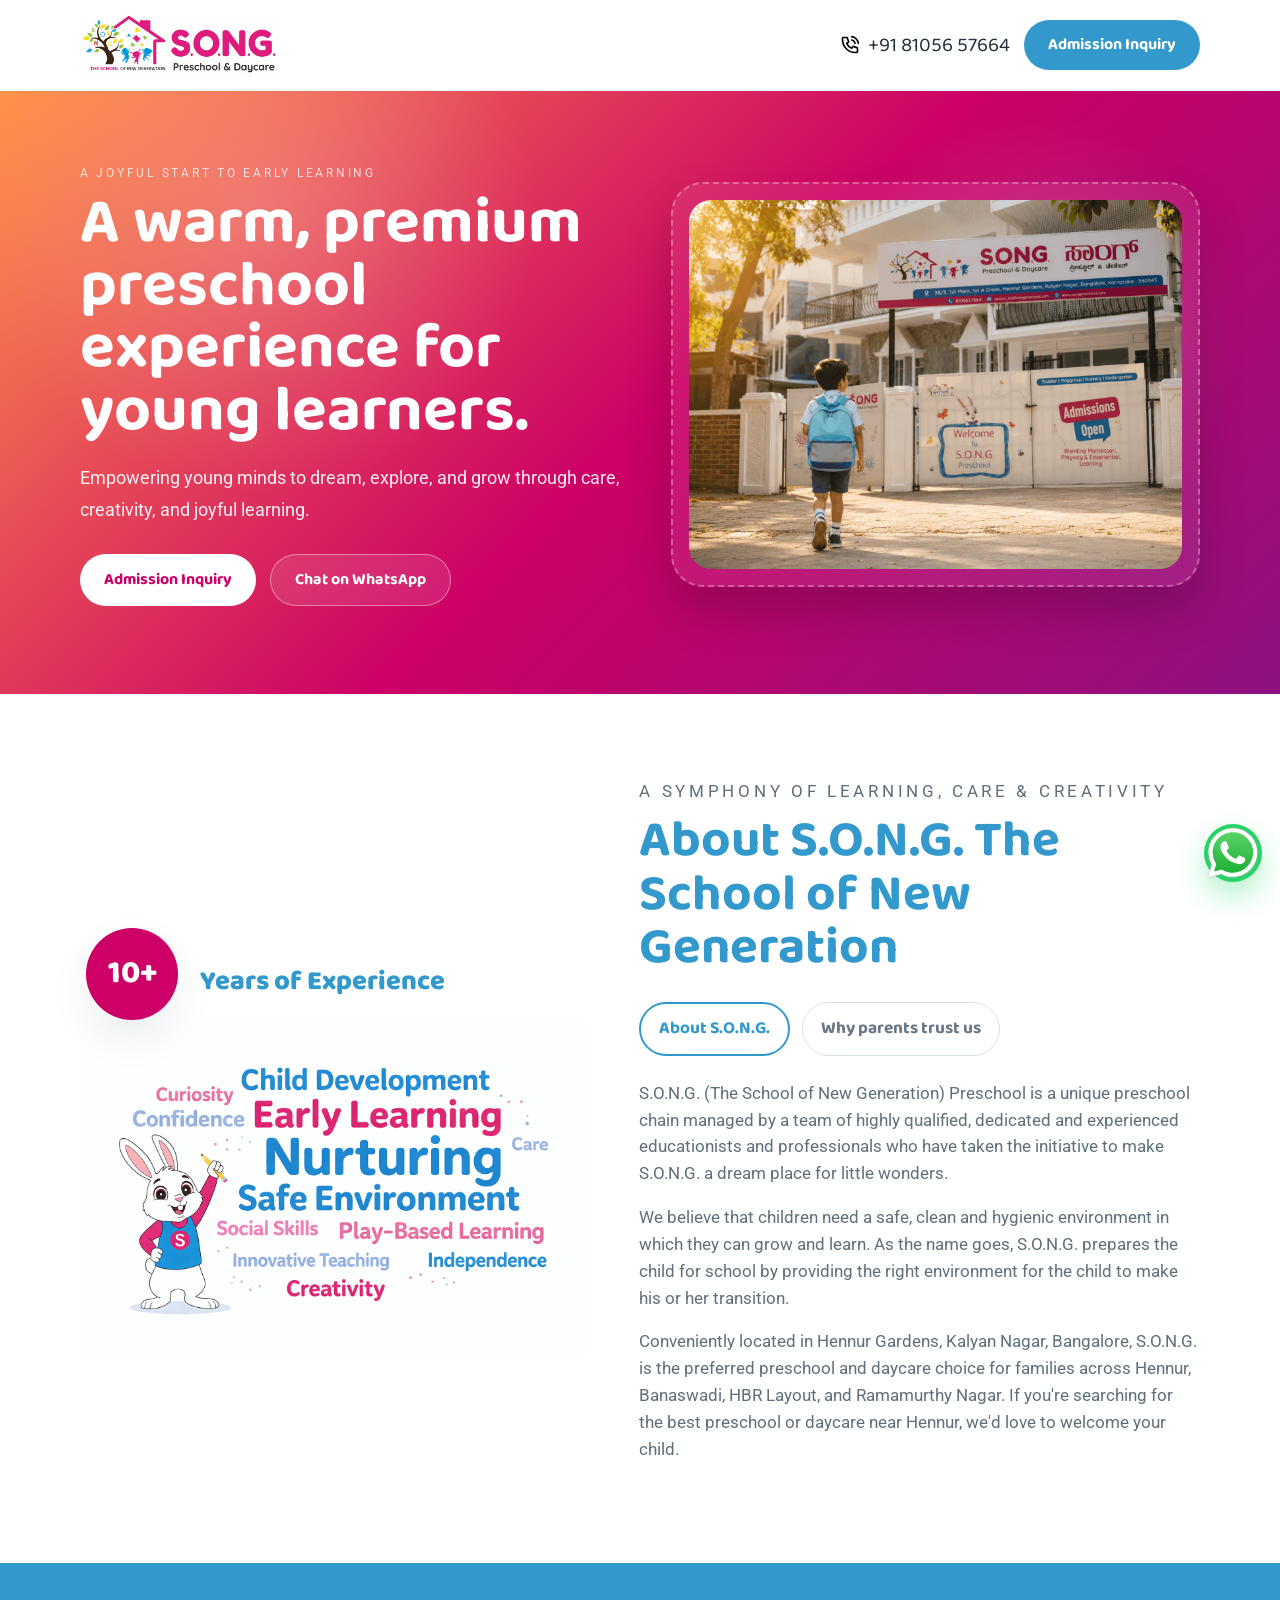
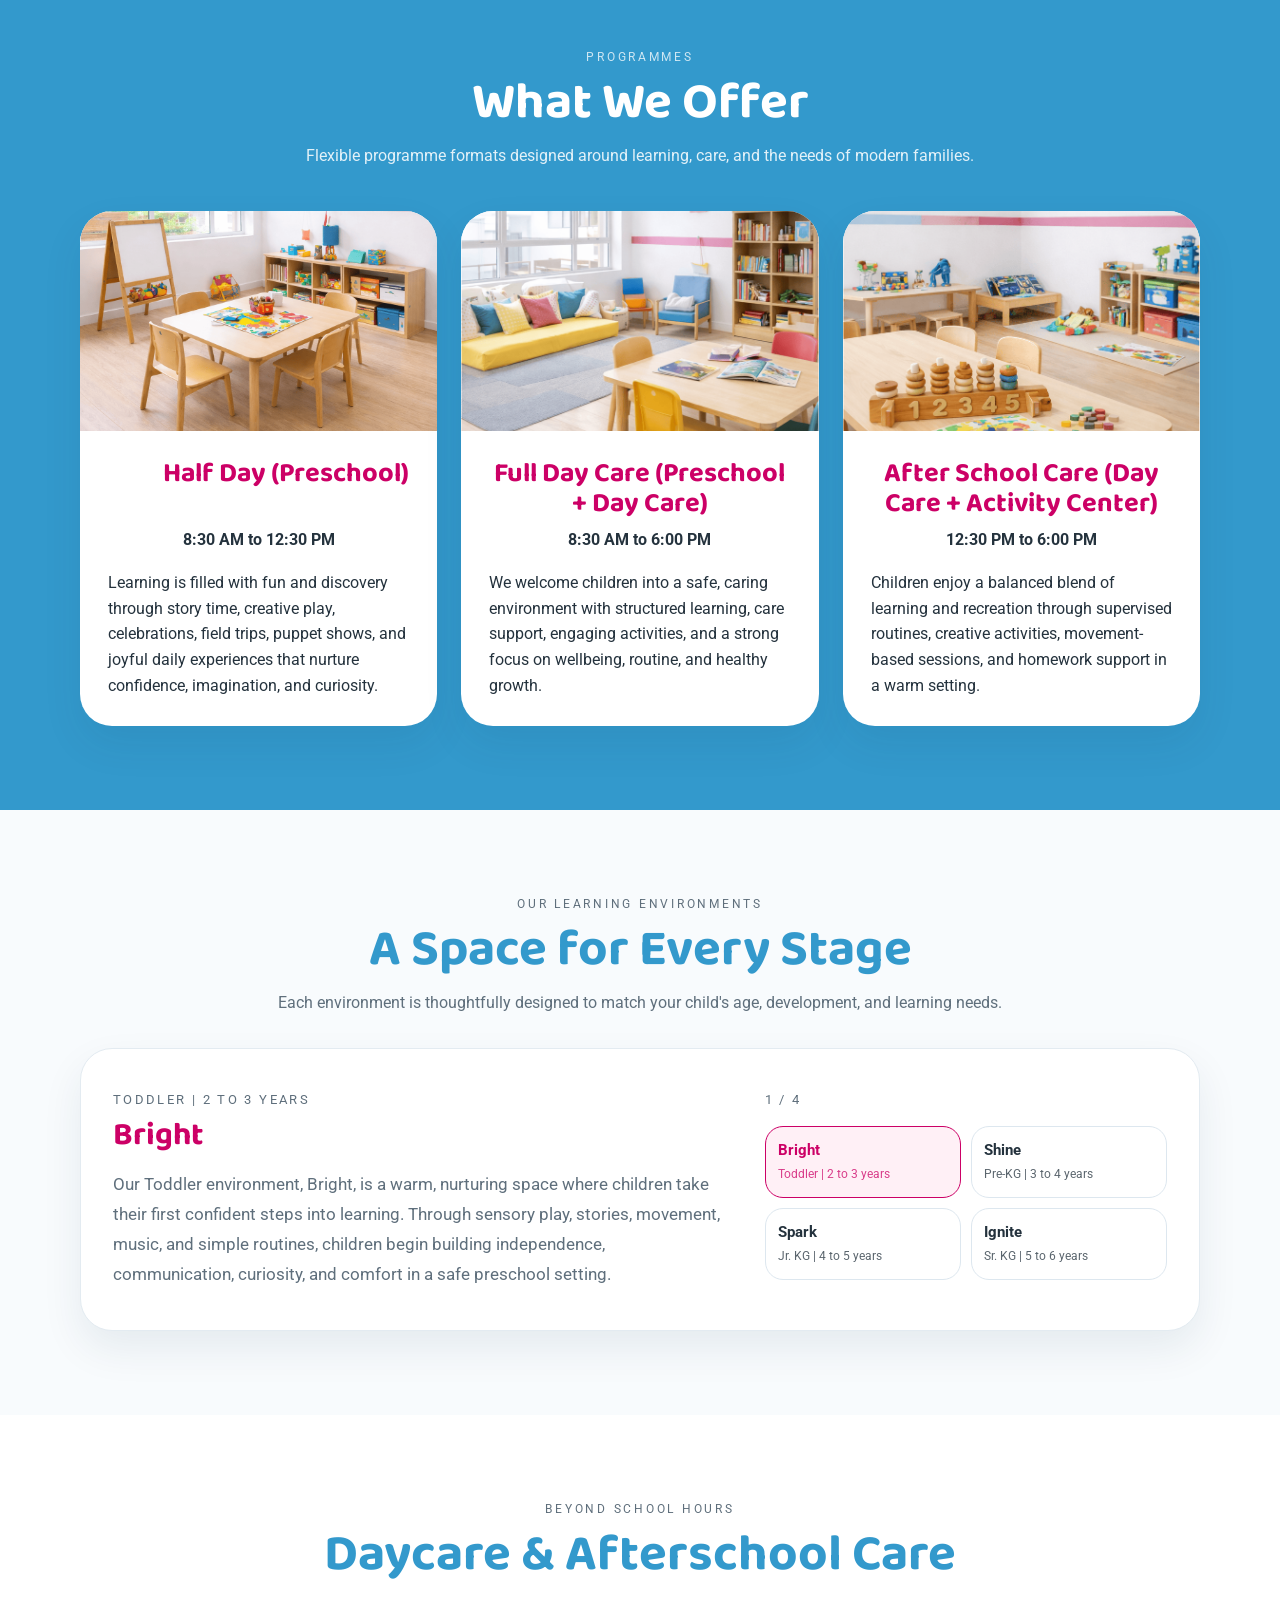
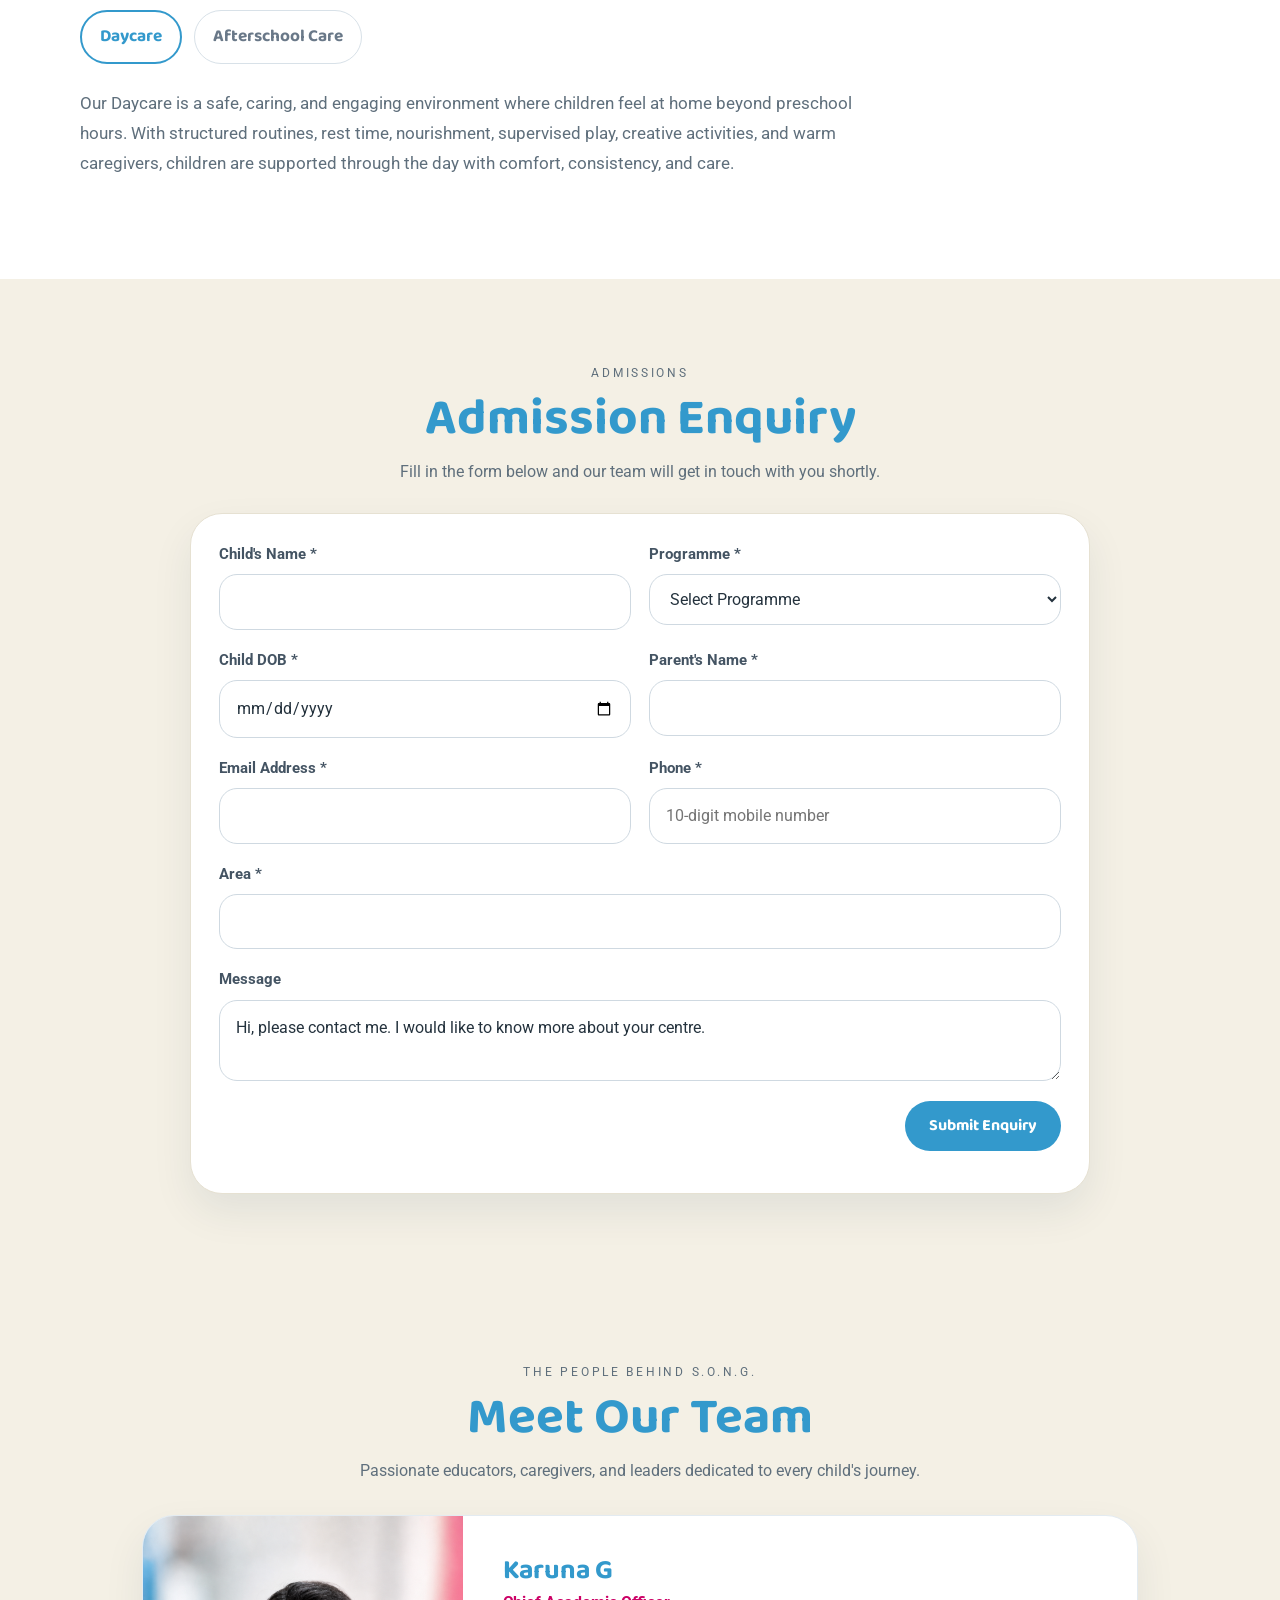
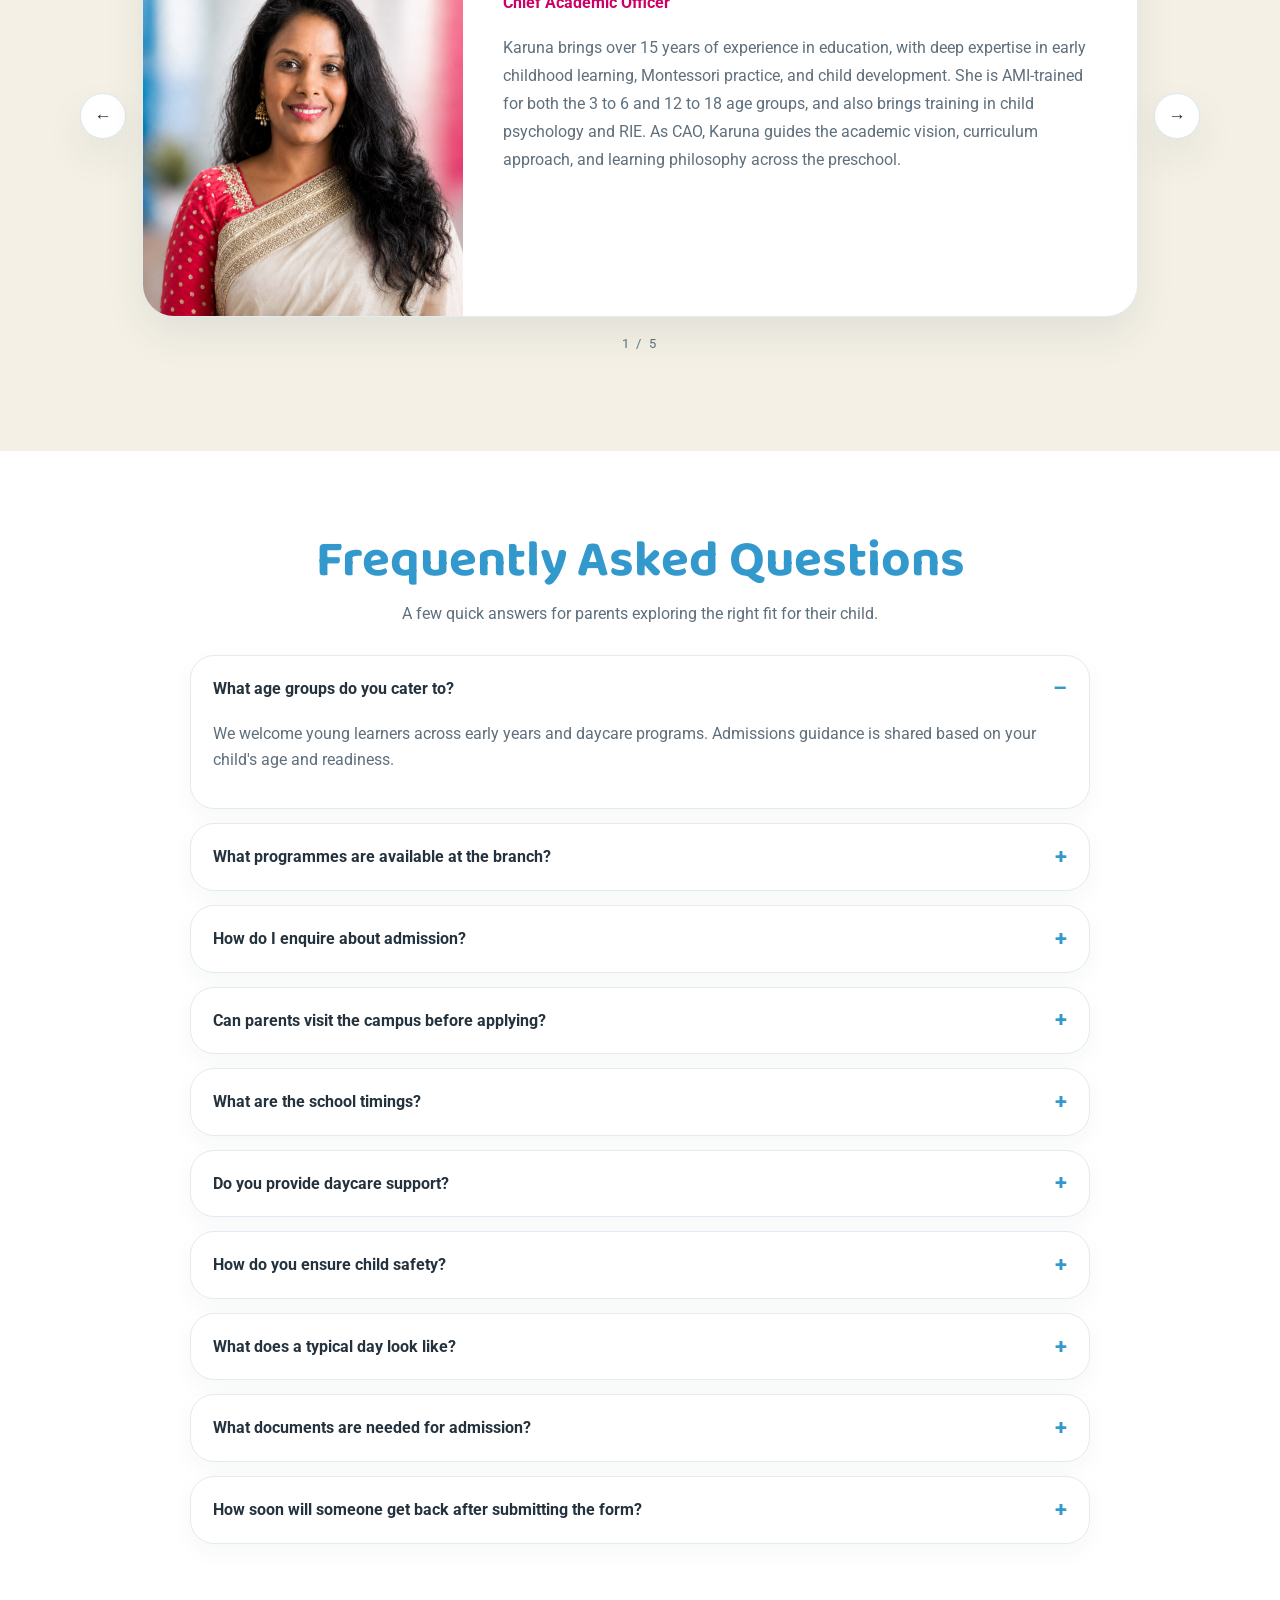
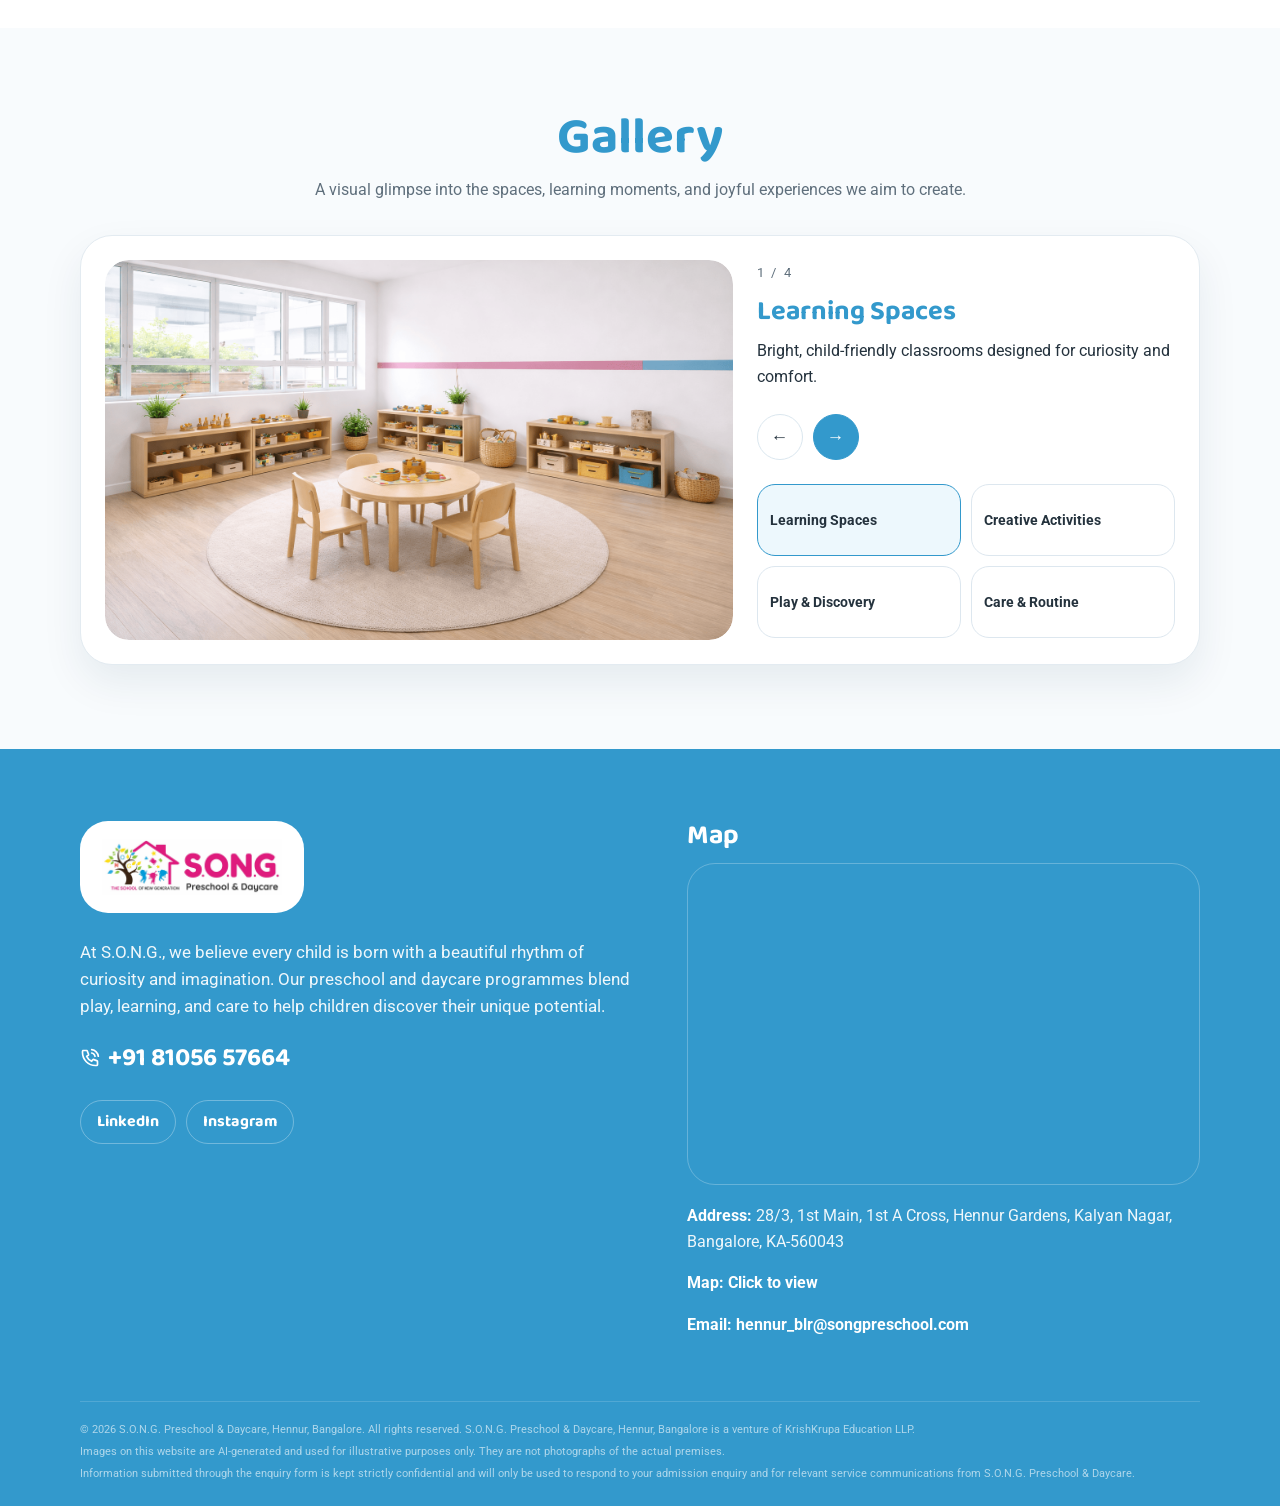
==== index.html @ 098d9241 "Add files via upload" ====
<!DOCTYPE html>
<html lang="en">
<head>
  <meta charset="UTF-8" />
  <meta name="viewport" content="width=device-width, initial-scale=1.0" />
  <title>Best Preschool & Daycare in Hennur Bangalore | S.O.N.G. School of New Generation</title>
  <meta name="description" content="S.O.N.G. Preschool & Daycare in Hennur, Bangalore offers Half Day Preschool, Full Day Care & After School Care for young learners in Kalyan Nagar, Banaswadi & HBR Layout. Enrol now!" />
  <meta name="keywords" content="preschool Hennur, daycare Hennur Bangalore, best preschool Kalyan Nagar, after school care Bangalore, preschool near Banaswadi, daycare HBR Layout, SONG preschool Bangalore" />
  <link rel="canonical" href="https://songschoolblr.com/" />
  <meta name="google-site-verification" content="q4W3RbEBLXskOmj0sLN2nC8-S6FB3SKtiOvl6xhY3GA" />

  <!-- Meta Pixel Code -->
  <script>
  !function(f,b,e,v,n,t,s)
  {if(f.fbq)return;n=f.fbq=function(){n.callMethod?
  n.callMethod.apply(n,arguments):n.queue.push(arguments)};
  if(!f._fbq)f._fbq=n;n.push=n;n.loaded=!0;n.version='2.0';
  n.queue=[];t=b.createElement(e);t.async=!0;
  t.src=v;s=b.getElementsByTagName(e)[0];
  s.parentNode.insertBefore(t,s)}(window, document,'script',
  'https://connect.facebook.net/en_US/fbevents.js');
  fbq('init', '1708940460262024');
  fbq('track', 'PageView');
  </script>
  <noscript><img height="1" width="1" style="display:none"
  src="https://www.facebook.com/tr?id=1708940460262024&ev=PageView&noscript=1"
  /></noscript>
  <!-- End Meta Pixel Code -->

  <!-- Google tag (gtag.js) -->
  <script async src="https://www.googletagmanager.com/gtag/js?id=AW-18223381052"></script>
  <script>
    window.dataLayer = window.dataLayer || [];
    function gtag(){dataLayer.push(arguments);}
    gtag('js', new Date());
    gtag('config', 'AW-18223381052');
  </script>
  <!-- End Google tag -->

  <!-- Open Graph / Social Sharing -->
  <meta property="og:type" content="website" />
  <meta property="og:url" content="https://songschoolblr.com/" />
  <meta property="og:title" content="Best Preschool & Daycare in Hennur Bangalore | S.O.N.G." />
  <meta property="og:description" content="S.O.N.G. Preschool & Daycare in Hennur, Bangalore — Half Day, Full Day & After School Care. Nurturing young minds since 10+ years." />
  <meta property="og:image" content="https://songschoolblr.com/assets/logo.png" />
  <meta name="twitter:card" content="summary_large_image" />

  <link rel="preconnect" href="https://fonts.googleapis.com">
  <link rel="preconnect" href="https://fonts.gstatic.com" crossorigin>
  <link href="https://fonts.googleapis.com/css2?family=Baloo+2:wght@400;500;600;700;800&family=Roboto:wght@400;500;700&display=swap" rel="stylesheet">
  <link rel="stylesheet" href="styles.css" />
</head>
<body>
  <a class="whatsapp-float" href="https://wa.me/918105657664" target="_blank" rel="noreferrer" aria-label="Chat on WhatsApp">
    <img src="assets/whatsapp.svg" alt="WhatsApp" />
  </a>

  <header class="site-header">
    <div class="container header-inner">
      <a class="brand" href="#top" aria-label="S.O.N.G. Preschool & Daycare home">
        <img src="assets/logo.png" alt="S.O.N.G. Preschool & Daycare" />
      </a>
      <div class="header-actions desktop-only">
        <a class="phone-link" href="tel:+918105657664">
          <img class="phone-icon" src="assets/phone-2.svg" alt="Phone" /><span>+91 81056 57664</span>
        </a>
        <a class="btn btn-primary" href="#admission">Admission Inquiry</a>
      </div>
      <div class="header-actions mobile-only">
        <a class="icon-btn" href="tel:+918105657664" aria-label="Call us">📞</a>
        <a class="btn btn-primary btn-small" href="#admission">Inquiry</a>
      </div>
    </div>
  </header>

  <main id="top">

    <!-- HERO -->
    <section class="hero-section">
      <div class="container hero-grid">
        <div class="hero-copy">
          <p class="eyebrow light">A joyful start to early learning</p>
          <h1>A warm, premium preschool experience for young learners.</h1>
          <p class="hero-text">
            Empowering young minds to dream, explore, and grow through care, creativity, and joyful learning.
          </p>
          <div class="hero-cta-group">
            <a class="btn btn-light" href="#admission">Admission Inquiry</a>
            <a class="btn btn-outline-light" href="https://wa.me/918105657664" target="_blank" rel="noreferrer">Chat on WhatsApp</a>
          </div>
        </div>
        <div class="hero-visuals">
          <div class="hero-image-card">
            <img src="assets/1-CenterCS.png" alt="S.O.N.G. Preschool & Daycare Centre in Hennur, Bangalore" class="hero-main-img" />
          </div>
        </div>
      </div>
    </section>

    <!-- ABOUT -->
    <section class="section about-section">
      <div class="container about-grid">
        <div class="about-visual-column">
          <div class="experience-badge">10+</div>
          <div class="experience-text">Years of Experience</div>
          <div class="about-visual-stack">
            <div class="about-image-wrap">
              <img src="assets/2-WhyUs.png" alt="Why parents in Hennur Bangalore trust S.O.N.G. Preschool" class="about-img" />
            </div>
          </div>
        </div>

        <div class="about-content-column">
          <p class="eyebrow">A symphony of learning, care &amp; creativity</p>
          <h2>About S.O.N.G. The School of New Generation</h2>

          <div class="tab-buttons">
            <button class="tab-button active" data-tab="about">About S.O.N.G.</button>
            <button class="tab-button" data-tab="trust">Why parents trust us</button>
          </div>

          <div class="tab-panel active" id="tab-about">
            <p>
              S.O.N.G. (The School of New Generation) Preschool is a unique preschool chain managed by a team of highly qualified, dedicated and experienced educationists and professionals who have taken the initiative to make S.O.N.G. a dream place for little wonders.
            </p>
            <p>
              We believe that children need a safe, clean and hygienic environment in which they can grow and learn. As the name goes, S.O.N.G. prepares the child for school by providing the right environment for the child to make his or her transition.
            </p>
            <p>
              Conveniently located in Hennur Gardens, Kalyan Nagar, Bangalore, S.O.N.G. is the preferred preschool and daycare choice for families across Hennur, Banaswadi, HBR Layout, and Ramamurthy Nagar. If you're searching for the best preschool or daycare near Hennur, we'd love to welcome your child.
            </p>
          </div>

          <div class="tab-panel" id="tab-trust">
            <p>
              At S.O.N.G. Preschool we believe that great parenting combined with quality education forms the foundation every child needs to unlock their full potential. Our mission is to give your child the best start in life, blending love, care, and strong early education in a fun-filled, multicultural environment.
            </p>
            <p>
              At S.O.N.G. Preschool, we redefine early childhood education through innovation, compassion, and a future-ready curriculum designed to support confidence, curiosity, and all-round development.
            </p>
            <ul class="trust-points">
              <li>Innovative curriculum: a blend of Montessori, playway and experiential learning.</li>
              <li>Holistic development: focus on physical, emotional, cognitive and social growth.</li>
              <li>Creative learning corners: art, music, storytelling and sensory engagement built into the day.</li>
              <li>A safe, caring environment with strong parent communication and support.</li>
            </ul>
          </div>
        </div>
      </div>
    </section>

    <!-- WHAT WE OFFER -->
    <section class="section offer-section">
      <div class="container">
        <p class="eyebrow light center">Programmes</p>
        <h2 class="center section-title-light">What We Offer</h2>
        <p class="section-subtitle light center">
          Flexible programme formats designed around learning, care, and the needs of modern families.
        </p>

        <div class="offer-grid">
          <article class="offer-card">
            <div class="offer-image-wrap">
              <img src="assets/3-HalfDay.png" alt="Half Day Preschool Programme at S.O.N.G. Hennur Bangalore" class="offer-img" />
            </div>
            <div class="offer-content">
              <h3>Half Day (Preschool)</h3>
              <p class="offer-time">8:30 AM to 12:30 PM</p>
              <p>
                Learning is filled with fun and discovery through story time, creative play, celebrations, field trips, puppet shows, and joyful daily experiences that nurture confidence, imagination, and curiosity.
              </p>
            </div>
          </article>

          <article class="offer-card">
            <div class="offer-image-wrap">
              <img src="assets/4-FullDay.png" alt="Full Day Care Programme at S.O.N.G. Preschool Hennur Bangalore" class="offer-img" />
            </div>
            <div class="offer-content">
              <h3>Full Day Care (Preschool + Day Care)</h3>
              <p class="offer-time">8:30 AM to 6:00 PM</p>
              <p>
                We welcome children into a safe, caring environment with structured learning, care support, engaging activities, and a strong focus on wellbeing, routine, and healthy growth.
              </p>
            </div>
          </article>

          <article class="offer-card">
            <div class="offer-image-wrap">
              <img src="assets/5-AfterSchoolCare.png" alt="After School Care & Daycare at S.O.N.G. Preschool Hennur Bangalore" class="offer-img" />
            </div>
            <div class="offer-content">
              <h3>After School Care (Day Care + Activity Center)</h3>
              <p class="offer-time">12:30 PM to 6:00 PM</p>
              <p>
                Children enjoy a balanced blend of learning and recreation through supervised routines, creative activities, movement-based sessions, and homework support in a warm setting.
              </p>
            </div>
          </article>
        </div>
      </div>
    </section>

    <!-- ENVIRONMENTS -->
    <section class="section environments-section">
      <div class="container">
        <p class="eyebrow center">Our Learning Environments</p>
        <h2 class="center">A Space for Every Stage</h2>
        <p class="section-subtitle center">Each environment is thoughtfully designed to match your child's age, development, and learning needs.</p>

        <div class="env-shell">
          <div class="env-text-panel">
            <p class="env-age" id="env-age">Toddler | 2 to 3 years</p>
            <h3 class="env-name" id="env-name">Bright</h3>
            <p class="env-desc" id="env-desc">Our Toddler environment, Bright, is a warm, nurturing space where children take their first confident steps into learning. Through sensory play, stories, movement, music, and simple routines, children begin building independence, communication, curiosity, and comfort in a safe preschool setting.</p>
          </div>
          <div class="env-side-panel">
            <p class="env-counter"><span id="env-index">1</span> / 4</p>
            <div class="env-thumbs" id="env-thumbs"></div>
          </div>
        </div>
      </div>
    </section>

    <!-- DAYCARE & AFTERSCHOOL -->
    <section class="section daycare-section">
      <div class="container">
        <p class="eyebrow center">Beyond School Hours</p>
        <h2 class="center">Daycare &amp; Afterschool Care</h2>

        <div class="tab-buttons daycare-tabs">
          <button class="tab-button active" data-daytab="daycare">Daycare</button>
          <button class="tab-button" data-daytab="afterschool">Afterschool Care</button>
        </div>

        <div class="tab-panel active" id="daytab-daycare">
          <p>Our Daycare is a safe, caring, and engaging environment where children feel at home beyond preschool hours. With structured routines, rest time, nourishment, supervised play, creative activities, and warm caregivers, children are supported through the day with comfort, consistency, and care.</p>
        </div>
        <div class="tab-panel" id="daytab-afterschool">
          <p>Our Afterschool Care program gives children a safe and happy space after regular school hours. Children get time to unwind, refresh, rest, play, follow simple routines, and participate in age-appropriate activities, while parents have the comfort of knowing they are cared for.</p>
        </div>
      </div>
    </section>

    <!-- ADMISSION FORM -->
    <section class="section admission-section" id="admission">
      <div class="container narrow">
        <p class="eyebrow center">Admissions</p>
        <h2 class="center">Admission Enquiry</h2>
        <p class="section-subtitle center">
          Fill in the form below and our team will get in touch with you shortly.
        </p>

        <div class="form-card">
          <form id="admission-form">
            <div class="form-grid">
              <div class="field">
                <label for="childName">Child's Name *</label>
                <input id="childName" name="childName" type="text" required />
              </div>

              <div class="field">
                <label for="programme">Programme *</label>
                <select id="programme" name="programme" required>
                  <option value="" disabled selected>Select Programme</option>
                  <option value="Half Day Preschool">Half Day (Preschool)</option>
                  <option value="Full Day Care">Full Day Care (Preschool + Day Care)</option>
                  <option value="After School Care">After School Care (Day Care + Activity Centre)</option>
                  <option value="Other">Other</option>
                </select>
              </div>

              <div class="field">
                <label for="childDOB">Child DOB *</label>
                <input id="childDOB" name="childDOB" type="date" required />
              </div>

              <div class="field">
                <label for="parentName">Parent's Name *</label>
                <input id="parentName" name="parentName" type="text" required />
              </div>

              <div class="field">
                <label for="email">Email Address *</label>
                <input id="email" name="email" type="email" required />
              </div>

              <div class="field">
                <label for="phone">Phone *</label>
                <input id="phone" name="phone" type="tel" required
                  pattern="[6-9][0-9]{9}"
                  maxlength="10"
                  placeholder="10-digit mobile number"
                  title="Please enter a valid 10-digit Indian mobile number (starting with 6, 7, 8 or 9)" />
              </div>

              <div class="field field-full-mobile">
                <label for="area">Area *</label>
                <input id="area" name="area" type="text" required />
              </div>

              <div class="field field-full">
                <label for="message">Message</label>
                <textarea id="message" name="message">Hi, please contact me. I would like to know more about your centre.</textarea>
              </div>
            </div>



            <div class="form-actions">
              <button class="btn btn-primary" type="submit" id="submit-btn">Submit Enquiry</button>
            </div>
            <p id="form-status" class="form-status" aria-live="polite"></p>
          </form>
        </div>
      </div>
    </section>

        <!-- TEAM -->
    <section class="section team-section">
      <div class="container">
        <p class="eyebrow center">The People Behind S.O.N.G.</p>
        <h2 class="center">Meet Our Team</h2>
        <p class="section-subtitle center">Passionate educators, caregivers, and leaders dedicated to every child's journey.</p>

        <div class="team-shell">
          <button class="team-arrow" id="team-prev" aria-label="Previous">&#8592;</button>

          <div class="team-card">
            <div class="team-photo-panel">
              <img src="https://placehold.co/320x380/e8f4fd/3399cc?text=Photo" alt="" class="team-main-photo" id="team-main-photo" />
            </div>
            <div class="team-info-panel">
              <h3 class="team-name" id="team-name">Karuna G</h3>
              <p class="team-designation" id="team-designation">Chief Academic Officer</p>
              <p class="team-bio" id="team-bio">Lorem ipsum dolor sit amet, consectetur adipiscing elit. Sed do eiusmod tempor incididunt ut labore et dolore magna aliqua. Ut enim ad minim veniam, quis nostrud exercitation ullamco laboris nisi ut aliquip.</p>

            </div>
          </div>

          <button class="team-arrow" id="team-next" aria-label="Next">&#8594;</button>
        </div>
        <p class="team-counter-label"><span id="team-index">1</span> / 5</p>
      </div>
    </section>



    <!-- FAQ -->
    <section class="section faq-section">
      <div class="container narrow">
        <h2 class="center">Frequently Asked Questions</h2>
        <p class="section-subtitle center">A few quick answers for parents exploring the right fit for their child.</p>

        <div class="faq-list">
          <details class="faq-item" open>
            <summary>What age groups do you cater to?</summary>
            <p>We welcome young learners across early years and daycare programs. Admissions guidance is shared based on your child's age and readiness.</p>
          </details>
          <details class="faq-item">
            <summary>What programmes are available at the branch?</summary>
            <p>We offer Half Day Preschool, Full Day Care, and After School Care, with age-appropriate activities and a nurturing learning environment.</p>
          </details>
          <details class="faq-item">
            <summary>How do I enquire about admission?</summary>
            <p>You can fill out the admission enquiry form on this page or contact us directly on WhatsApp or phone for a quick response.</p>
          </details>
          <details class="faq-item">
            <summary>Can parents visit the campus before applying?</summary>
            <p>Yes. We encourage families to schedule a visit so they can experience the environment, understand the programmes, and ask questions.</p>
          </details>
          <details class="faq-item">
            <summary>What are the school timings?</summary>
            <p>Programme timings vary by offering. The exact timing options are listed in the What We Offer section on this page.</p>
          </details>
          <details class="faq-item">
            <summary>Do you provide daycare support?</summary>
            <p>Yes. We provide full day care and after school care options designed to support working families with a safe and engaging setup.</p>
          </details>
          <details class="faq-item">
            <summary>How do you ensure child safety?</summary>
            <p>We prioritise a secure, child-friendly environment, trained staff, age-appropriate supervision, and clear parent communication.</p>
          </details>
          <details class="faq-item">
            <summary>What does a typical day look like?</summary>
            <p>A typical day blends guided learning, structured play, routines, creative activities, social interaction, and care in a balanced format.</p>
          </details>
          <details class="faq-item">
            <summary>What documents are needed for admission?</summary>
            <p>Our admissions team will guide you, but typically basic child and parent details along with required supporting documents are requested.</p>
          </details>
          <details class="faq-item">
            <summary>How soon will someone get back after submitting the form?</summary>
            <p>We aim to respond as quickly as possible, usually within one working day.</p>
          </details>
        </div>
      </div>
    </section>

    <!-- GALLERY -->
    <section class="section gallery-section">
      <div class="container">
        <h2 class="center">Gallery</h2>
        <p class="section-subtitle center">A visual glimpse into the spaces, learning moments, and joyful experiences we aim to create.</p>

        <div class="gallery-shell">
          <div class="gallery-main-card">
            <img src="assets/6-LearningSpace.png" alt="Learning Spaces" class="gallery-main-img" id="gallery-main-img" />
          </div>

          <div class="gallery-side-panel">
            <p class="gallery-counter"><span id="gallery-index">1</span> / 4</p>
            <h3 id="gallery-title">Learning Spaces</h3>
            <p id="gallery-desc">Bright, child-friendly classrooms designed for curiosity and comfort.</p>
            <div class="gallery-nav">
              <button class="gallery-nav-btn" id="gallery-prev" type="button" aria-label="Previous gallery item">←</button>
              <button class="gallery-nav-btn active" id="gallery-next" type="button" aria-label="Next gallery item">→</button>
            </div>
            <div class="gallery-thumbs" id="gallery-thumbs"></div>
          </div>
        </div>
      </div>
    </section>

  </main>

  <!-- FOOTER -->
  <footer class="site-footer">
    <div class="container footer-grid">
      <div>
        <div class="footer-brand-box">
          <img src="assets/logo.png" alt="S.O.N.G. Preschool & Daycare" />
        </div>
        <p class="footer-copy">
          At S.O.N.G., we believe every child is born with a beautiful rhythm of curiosity and imagination. Our preschool and daycare programmes blend play, learning, and care to help children discover their unique potential.
        </p>
        <p class="footer-phone">
          <a href="tel:+918105657664" style="display:inline-flex; align-items:center; gap:8px;">
            <img class="phone-icon" src="assets/phone.svg" alt="Phone" /><span>+91 81056 57664</span>
          </a>
        </p>
        <div class="social-links">
          <a href="https://in.linkedin.com/in/song-school-hennur-882a853bb" target="_blank" rel="noreferrer">LinkedIn</a>
          <a href="https://www.instagram.com/thesongpreschool/" target="_blank" rel="noreferrer">Instagram</a>
        </div>
      </div>

      <div>
        <h3>Map</h3>
        <div class="map-wrap">
          <iframe
            title="S.O.N.G. Preschool Hennur location"
            src="https://www.google.com/maps?q=13.037656925346417,77.64264177529549&z=16&output=embed"
            loading="lazy"
            referrerpolicy="no-referrer-when-downgrade"
            allowfullscreen>
          </iframe>
        </div>
        <div class="footer-details">
          <p><strong>Address:</strong> 28/3, 1st Main, 1st A Cross, Hennur Gardens, Kalyan Nagar, Bangalore, KA-560043</p>
          <p><strong>Map:</strong> <a class="footer-map-link" href="https://www.google.com/maps?q=13.037656925346417,77.64264177529549" target="_blank" rel="noreferrer">Click to view</a></p>
          <p><strong>Email:</strong> <a class="footer-email-link" href="mailto:hennur_blr@songpreschool.com">hennur_blr@songpreschool.com</a></p>
        </div>
      </div>
    </div>

    <div class="container footer-legal">
      <p>© 2026 S.O.N.G. Preschool &amp; Daycare, Hennur, Bangalore. All rights reserved. S.O.N.G. Preschool &amp; Daycare, Hennur, Bangalore is a venture of KrishKrupa Education LLP.</p>
      <p>Images on this website are AI-generated and used for illustrative purposes only. They are not photographs of the actual premises.</p>
      <p>Information submitted through the enquiry form is kept strictly confidential and will only be used to respond to your admission enquiry and for relevant service communications from S.O.N.G. Preschool &amp; Daycare.</p>
    </div>
  </footer>

  <!-- FAQ Structured Data -->
  <script type="application/ld+json">
  {
    "@context": "https://schema.org",
    "@type": "FAQPage",
    "mainEntity": [
      {
        "@type": "Question",
        "name": "What age groups do you cater to?",
        "acceptedAnswer": {
          "@type": "Answer",
          "text": "We welcome young learners across early years and daycare programs. Admissions guidance is shared based on your child's age and readiness."
        }
      },
      {
        "@type": "Question",
        "name": "What programmes are available at S.O.N.G. Preschool Hennur?",
        "acceptedAnswer": {
          "@type": "Answer",
          "text": "We offer Half Day Preschool (9 AM to 12:30 PM), Full Day Care (9 AM to 7 PM), and After School Care (1:30 PM to 7 PM), with age-appropriate activities and a nurturing learning environment."
        }
      },
      {
        "@type": "Question",
        "name": "How do I enquire about admission at S.O.N.G. Preschool Bangalore?",
        "acceptedAnswer": {
          "@type": "Answer",
          "text": "You can fill out the admission enquiry form on our website at songschoolblr.com or contact us directly on WhatsApp at +91 81056 57664 for a quick response."
        }
      },
      {
        "@type": "Question",
        "name": "Can parents visit the campus before applying?",
        "acceptedAnswer": {
          "@type": "Answer",
          "text": "Yes. We encourage families to schedule a visit to our Hennur Gardens, Kalyan Nagar campus so they can experience the environment, understand the programmes, and ask questions."
        }
      },
      {
        "@type": "Question",
        "name": "Do you provide daycare support in Hennur Bangalore?",
        "acceptedAnswer": {
          "@type": "Answer",
          "text": "Yes. We provide full day care and after school care options designed to support working families in Hennur, Banaswadi, Kalyan Nagar and HBR Layout with a safe and engaging setup."
        }
      },
      {
        "@type": "Question",
        "name": "How do you ensure child safety at S.O.N.G. Preschool?",
        "acceptedAnswer": {
          "@type": "Answer",
          "text": "We prioritise a secure, child-friendly environment with trained staff, age-appropriate supervision, and clear parent communication at all times."
        }
      }
    ]
  }
  </script>

  <!-- Local Business Structured Data -->
  <script type="application/ld+json">
  {
    "@context": "https://schema.org",
    "@type": "ChildCare",
    "name": "S.O.N.G. Preschool & Daycare",
    "alternateName": "School of New Generation Hennur",
    "image": "https://songschoolblr.com/assets/logo.png",
    "url": "https://songschoolblr.com",
    "telephone": "+918105657664",
    "email": "hennur_blr@songpreschool.com",
    "description": "S.O.N.G. Preschool & Daycare in Hennur, Bangalore offers Half Day Preschool, Full Day Care and After School Care programmes for young learners.",
    "address": {
      "@type": "PostalAddress",
      "streetAddress": "28/3, 1st Main, 1st A Cross, Hennur Gardens, Kalyan Nagar",
      "addressLocality": "Bangalore",
      "addressRegion": "KA",
      "postalCode": "560043",
      "addressCountry": "IN"
    },
    "geo": {
      "@type": "GeoCoordinates",
      "latitude": 13.037656925346417,
      "longitude": 77.64264177529549
    },
    "openingHoursSpecification": [
      {
        "@type": "OpeningHoursSpecification",
        "dayOfWeek": ["Monday","Tuesday","Wednesday","Thursday","Friday","Saturday"],
        "opens": "09:00",
        "closes": "19:00"
      }
    ],
    "sameAs": [
      "https://www.instagram.com/thesongpreschool/",
      "https://in.linkedin.com/in/song-school-hennur-882a853bb"
    ],
    "priceRange": "₹₹",
    "areaServed": ["Hennur", "Kalyan Nagar", "Banaswadi", "HBR Layout", "Ramamurthy Nagar", "Bangalore"]
  }
  </script>

  <script src="script.js"></script>
</body>
</html>
---- styles.css ----
:root {
  --pink: #cc0066;
  --blue: #3399cc;
  --blue-dark: #267aa3;
  --text: #24323d;
  --muted: #5f6f7c;
  --bg-soft: #f8fbfd;
  --cream: #f4f0e5;
  --border: #dbe7ef;
  --white: #ffffff;
  --shadow: 0 18px 40px rgba(15, 50, 77, 0.08);
  --radius-xl: 32px;
  --radius-lg: 24px;
}

* { box-sizing: border-box; }
html { scroll-behavior: smooth; }
body {
  margin: 0;
  font-family: 'Roboto', sans-serif;
  color: var(--text);
  background: var(--white);
  line-height: 1.6;
}
img { max-width: 100%; display: block; }
a { color: inherit; }
button, input, select, textarea { font: inherit; }
button { cursor: pointer; }

.container {
  width: min(1120px, calc(100% - 32px));
  margin: 0 auto;
}
.narrow {
  width: min(900px, calc(100% - 32px));
}

h1, h2, h3, .btn, .tab-button, .footer-phone, .phone-link {
  font-family: 'Baloo 2', cursive;
}

h1, h2, h3, p { margin-top: 0; }
h1 {
  font-size: clamp(2.7rem, 5vw, 5rem);
  line-height: 0.98;
  margin-bottom: 18px;
}
h2 {
  font-size: clamp(2rem, 4vw, 3.5rem);
  line-height: 1.05;
  margin-bottom: 12px;
  color: var(--blue);
}
h3 {
  font-size: 1.7rem;
  line-height: 1.1;
  margin-bottom: 12px;
}
.center { text-align: center; }
.section-title-light { color: var(--white); }
.section-subtitle {
  max-width: 760px;
  margin: 0 auto;
  color: var(--muted);
}
.section-subtitle.light { color: rgba(255,255,255,0.86); }
.eyebrow {
  font-size: 0.78rem;
  letter-spacing: 0.22em;
  text-transform: uppercase;
  color: var(--muted);
  margin-bottom: 10px;
}
.eyebrow.light { color: rgba(255,255,255,0.76); }

.btn {
  display: inline-flex;
  align-items: center;
  justify-content: center;
  gap: 8px;
  min-height: 50px;
  padding: 12px 24px;
  border-radius: 999px;
  text-decoration: none;
  font-weight: 700;
  border: none;
  transition: 0.2s ease;
}
.btn:hover { transform: translateY(-1px); }
.btn-primary {
  background: var(--blue);
  color: var(--white);
}
.btn-primary:hover { background: var(--blue-dark); }
.btn-light {
  background: var(--white);
  color: var(--pink);
}
.btn-outline-light {
  color: var(--white);
  border: 1px solid rgba(255,255,255,0.4);
  background: rgba(255,255,255,0.1);
}
.btn-small {
  min-height: 44px;
  padding: 10px 16px;
}

/* HEADER */
.site-header {
  position: sticky;
  top: 0;
  z-index: 50;
  background: rgba(255,255,255,0.95);
  backdrop-filter: blur(12px);
  border-bottom: 1px solid #edf2f6;
}
.header-inner {
  display: flex;
  align-items: center;
  justify-content: space-between;
  gap: 16px;
  padding: 14px 0;
}
.brand img {
  height: 62px;
  width: auto;
  object-fit: contain;
}
.header-actions {
  display: flex;
  align-items: center;
  gap: 14px;
}
.phone-link {
  display: inline-flex;
  align-items: center;
  gap: 8px;
  text-decoration: none;
  color: var(--text);
  font-size: 1.25rem;
  white-space: nowrap;
}
.icon-btn {
  display: inline-flex;
  align-items: center;
  justify-content: center;
  height: 44px;
  width: 44px;
  border-radius: 50%;
  text-decoration: none;
  border: 1px solid var(--border);
  background: var(--white);
  font-size: 1.1rem;
}
.desktop-only { display: flex; }
.mobile-only { display: none; }

/* HERO */
.hero-section {
  position: relative;
  overflow: hidden;
  color: var(--white);
  background: linear-gradient(135deg, #ff9248 0%, var(--pink) 52%, #8d117e 100%);
}
.hero-section::before {
  content: '';
  position: absolute;
  inset: 0;
  background:
    radial-gradient(circle at 20% 20%, rgba(255,255,255,0.18), transparent 25%),
    radial-gradient(circle at 80% 40%, rgba(255,255,255,0.16), transparent 20%);
  pointer-events: none;
}
.hero-grid {
  position: relative;
  display: grid;
  grid-template-columns: 1.02fr 0.98fr;
  gap: 40px;
  align-items: center;
  padding: 72px 0 88px;
}
.hero-text {
  font-size: 1.12rem;
  line-height: 1.8;
  max-width: 620px;
  color: rgba(255,255,255,0.92);
}
.hero-cta-group {
  display: flex;
  flex-wrap: wrap;
  gap: 14px;
  margin-top: 28px;
}
.hero-visuals {
  display: grid;
  grid-template-columns: 1fr;
  gap: 16px;
  align-items: end;
}
.hero-image-card {
  border-radius: var(--radius-xl);
  overflow: hidden;
  box-shadow: 0 24px 48px rgba(0,0,0,0.2);
  background: rgba(255,255,255,0.08);
  border: 2px dashed rgba(255,255,255,0.3);
  padding: 16px;
}
.hero-main-img {
  width: 100%;
  height: auto;
  max-height: 520px;
  object-fit: contain;
  display: block;
  border-radius: 22px;
  overflow: hidden;
}

/* ABOUT */
.section { padding: 84px 0; }
.about-grid {
  display: grid;
  grid-template-columns: 0.95fr 1.05fr;
  gap: 52px;
  align-items: center;
}
.about-visual-column {
  position: relative;
}
.experience-badge {
  position: absolute;
  top: 28px;
  left: 6px;
  width: 92px;
  height: 92px;
  border-radius: 50%;
  background: var(--pink);
  color: var(--white);
  display: flex;
  align-items: center;
  justify-content: center;
  font-family: 'Baloo 2', cursive;
  font-size: 2rem;
  font-weight: 800;
  box-shadow: var(--shadow);
  z-index: 2;
}
.experience-text {
  position: absolute;
  top: 60px;
  left: 120px;
  color: var(--blue);
  font-family: 'Baloo 2', cursive;
  font-size: 1.7rem;
  font-weight: 800;
  z-index: 2;
}
.about-visual-stack {
  padding-top: 120px;
}
.about-image-wrap {
  background: transparent;
}
.about-img {
  width: 100%;
  height: auto;
  max-height: 480px;
  object-fit: contain;
  display: block;
}
.about-content-column p {
  font-size: 1.05rem;
  color: var(--muted);
}
.tab-buttons {
  display: flex;
  flex-wrap: wrap;
  gap: 12px;
  margin: 26px 0 24px;
}
.tab-button {
  border: 1px solid #d8e1e8;
  background: var(--white);
  color: #697888;
  border-radius: 999px;
  padding: 11px 18px;
  font-size: 1.08rem;
  font-weight: 700;
}
.tab-button.active {
  border: 2px solid var(--blue);
  color: var(--blue);
}
.tab-panel { display: none; }
.tab-panel.active { display: block; }
.trust-points {
  list-style: none;
  padding: 0;
  margin: 18px 0 0;
  display: grid;
  gap: 14px;
}
.trust-points li {
  position: relative;
  padding-left: 42px;
  font-weight: 700;
  color: var(--blue);
}
.trust-points li::before {
  content: '✓';
  position: absolute;
  left: 0;
  top: 0;
  width: 28px;
  height: 28px;
  border-radius: 50%;
  display: inline-flex;
  align-items: center;
  justify-content: center;
  background: var(--blue);
  color: var(--white);
  font-size: 0.95rem;
}

/* OFFER / PROGRAMMES */
.offer-section {
  background: var(--blue);
  color: var(--white);
}
.offer-grid {
  display: grid;
  grid-template-columns: repeat(3, 1fr);
  gap: 24px;
  margin-top: 42px;
}
.offer-card {
  background: var(--white);
  color: var(--text);
  border-radius: var(--radius-xl);
  overflow: hidden;
  box-shadow: var(--shadow);
  display: flex;
  flex-direction: column;
}
.offer-image-wrap {
  width: 100%;
  height: 220px;
  overflow: hidden;
}
.offer-img {
  width: 100%;
  height: 100%;
  object-fit: cover;
  display: block;
  transition: transform 0.3s ease;
}
.offer-card:hover .offer-img {
  transform: scale(1.03);
}
.offer-content {
  padding: 28px;
  display: grid;
  grid-template-rows: auto auto 1fr;
  flex: 1;
}
.offer-content h3 {
  text-align: center;
  color: var(--pink);
  margin-bottom: 0;
  align-self: end;
}
.offer-time {
  font-weight: 700;
  text-align: center;
  color: var(--text);
  margin-bottom: 18px;
  align-self: center;
  padding-top: 8px;
}
.offer-content p:last-child {
  margin-bottom: 0;
}

/* ADMISSION FORM */
.admission-section {
  background: var(--cream);
}
.form-card {
  margin-top: 28px;
  background: var(--white);
  border-radius: var(--radius-xl);
  border: 1px solid #e6e1d2;
  box-shadow: var(--shadow);
  padding: 28px;
}
.form-grid {
  display: grid;
  grid-template-columns: repeat(2, 1fr);
  gap: 18px;
}
.field {
  display: flex;
  flex-direction: column;
  gap: 8px;
}
.field label {
  font-size: 0.95rem;
  font-weight: 700;
  color: #445463;
}
.field input,
.field select,
.field textarea {
  width: 100%;
  border-radius: 18px;
  border: 1px solid #cfd9e1;
  background: var(--white);
  padding: 14px 16px;
  color: var(--text);
}
.field input:focus,
.field select:focus,
.field textarea:focus {
  outline: 2px solid rgba(51,153,204,0.2);
  border-color: var(--blue);
}
.field-full,
.field-full-mobile {
  grid-column: 1 / -1;
}
.form-actions {
  display: flex;
  justify-content: flex-end;
  margin-top: 20px;
}
.form-status {
  margin: 14px 2px 0;
  font-size: 0.95rem;
  color: #486172;
}
.form-status.success { color: #0f8d4a; }
.form-status.error { color: #b42318; }

/* FAQ */
.faq-list {
  margin-top: 28px;
  display: grid;
  gap: 14px;
}
.faq-item {
  border: 1px solid #e3ebf1;
  border-radius: 24px;
  background: var(--white);
  box-shadow: 0 8px 24px rgba(15, 50, 77, 0.04);
  overflow: hidden;
}
.faq-item summary {
  list-style: none;
  cursor: pointer;
  padding: 20px 22px;
  font-weight: 700;
  color: var(--text);
  position: relative;
}
.faq-item summary::-webkit-details-marker { display: none; }
.faq-item summary::after {
  content: '+';
  position: absolute;
  right: 22px;
  top: 50%;
  transform: translateY(-50%);
  color: var(--blue);
  font-size: 1.4rem;
  font-weight: 700;
}
.faq-item[open] summary::after { content: '–'; }
.faq-item p {
  padding: 0 22px 20px;
  color: var(--muted);
}

/* GALLERY */
.gallery-section {
  background: var(--bg-soft);
}
.gallery-shell {
  margin-top: 32px;
  background: var(--white);
  border-radius: var(--radius-xl);
  border: 1px solid #e3ebf1;
  box-shadow: var(--shadow);
  padding: 24px;
  display: grid;
  grid-template-columns: 1.2fr 0.8fr;
  gap: 24px;
  align-items: center;
}
.gallery-main-card {
  border-radius: var(--radius-lg);
  overflow: hidden;
  min-height: 380px;
}
.gallery-main-img {
  width: 100%;
  height: 380px;
  object-fit: cover;
  display: block;
  border-radius: var(--radius-lg);
  transition: opacity 0.3s ease;
}
.gallery-side-panel h3 {
  color: var(--blue);
}
.gallery-counter {
  font-size: 0.82rem;
  letter-spacing: 0.18em;
  text-transform: uppercase;
  color: var(--muted);
}
.gallery-nav {
  display: flex;
  gap: 10px;
  margin: 24px 0;
}
.gallery-nav-btn {
  width: 46px;
  height: 46px;
  border-radius: 50%;
  border: 1px solid #dbe7ef;
  background: var(--white);
  color: var(--text);
  font-size: 1.1rem;
}
.gallery-nav-btn.active {
  background: var(--blue);
  color: var(--white);
  border-color: var(--blue);
}
.gallery-thumbs {
  display: grid;
  grid-template-columns: repeat(2, 1fr);
  gap: 10px;
}
.gallery-thumb {
  min-height: 72px;
  border-radius: 18px;
  border: 1px solid #dde7ef;
  padding: 12px;
  background: var(--white);
  text-align: left;
  color: var(--text);
  font-size: 0.86rem;
  font-weight: 700;
}
.gallery-thumb.active {
  border-color: var(--blue);
  background: #edf8fd;
}

/* FOOTER */
.site-footer {
  background: var(--blue);
  color: var(--white);
  padding: 72px 0 0;
}
.footer-grid {
  display: grid;
  grid-template-columns: 1.05fr 0.95fr;
  gap: 40px;
  padding-bottom: 48px;
}
.footer-brand-box {
  display: inline-flex;
  flex-direction: column;
  align-items: flex-start;
  gap: 6px;
  padding: 18px 22px;
  border-radius: 28px;
  background: var(--white);
  color: var(--text);
}
.footer-brand-box img {
  height: 56px;
  width: auto;
}
.footer-brand-box p {
  color: #6a7785;
  margin: 0;
}
.footer-copy {
  margin: 26px 0 18px;
  max-width: 560px;
  color: rgba(255,255,255,0.92);
  font-size: 1.05rem;
}
.footer-phone {
  margin: 0 0 18px;
  font-size: 1.6rem;
  font-weight: 700;
}
.footer-phone a,
.footer-details a,
.social-links a {
  color: var(--white);
  text-decoration: none;
}
.social-links {
  display: flex;
  flex-wrap: wrap;
  gap: 10px;
}
.social-links a {
  display: inline-flex;
  align-items: center;
  justify-content: center;
  min-height: 40px;
  padding: 8px 16px;
  border-radius: 999px;
  border: 1px solid rgba(255,255,255,0.3);
  font-family: 'Baloo 2', cursive;
  font-weight: 700;
}
.map-wrap {
  margin-top: 12px;
  border-radius: 28px;
  overflow: hidden;
  border: 1px solid rgba(255,255,255,0.25);
  min-height: 320px;
}
.map-wrap iframe {
  display: block;
  width: 100%;
  height: 320px;
  border: 0;
}
.footer-details {
  margin-top: 18px;
  color: rgba(255,255,255,0.92);
}
.footer-details strong { color: var(--white); }
.footer-map-link,
.footer-email-link {
  font-weight: 700;
  text-decoration: underline;
  color: inherit;
}

/* FOOTER LEGAL STRIP */
.footer-legal {
  border-top: 1px solid rgba(255,255,255,0.15);
  padding: 20px 0 24px;
  display: flex;
  flex-direction: column;
  gap: 6px;
}
.footer-legal p {
  margin: 0;
  font-size: 8pt;
  color: rgba(255,255,255,0.6);
  line-height: 1.5;
}

/* WHATSAPP FLOAT */
.whatsapp-float {
  position: fixed;
  bottom: 18px;
  right: 18px;
  z-index: 60;
  width: 58px;
  height: 58px;
  border-radius: 50%;
  display: inline-flex;
  align-items: center;
  justify-content: center;
  text-decoration: none;
  background: #25d366;
  color: var(--white);
  box-shadow: 0 14px 30px rgba(37, 211, 102, 0.35);
  font-size: 1.45rem;
}

/* TABLET */
@media (max-width: 980px) {
  .hero-grid,
  .about-grid,
  .gallery-shell,
  .footer-grid {
    grid-template-columns: 1fr;
  }

  .offer-grid {
    grid-template-columns: 1fr;
  }

  .offer-content {
    display: flex;
    flex-direction: column;
  }

  .offer-content h3 {
    margin-bottom: 12px;
    align-self: auto;
  }

  .offer-time {
    align-self: auto;
    padding-top: 0;
  }

  .hero-visuals {
    grid-template-columns: 1fr 1fr;
  }

  .hero-main-img { height: 300px; }
  .hero-side-img { height: 300px; }

  .about-visual-stack { padding-top: 100px; }
  .about-img { height: 320px; }

  .gallery-main-card { min-height: 300px; }
  .gallery-main-img { height: 300px; }
}

/* MOBILE */
@media (max-width: 760px) {
  .desktop-only { display: none; }
  .mobile-only { display: flex; }

  .brand img { height: 52px; }
  .section { padding: 64px 0; }
  .hero-grid { padding: 56px 0 72px; }

  .hero-visuals {
    grid-template-columns: 1fr;
  }

  .hero-image-card-small {
    display: none;
  }

  .hero-main-img {
    height: 260px;
  }

  .form-grid {
    grid-template-columns: 1fr;
  }

  .field-full-mobile {
    grid-column: auto;
  }

  .form-card,
  .gallery-shell,
  .offer-content {
    padding: 20px;
  }

  .about-visual-column {
    display: flex;
    flex-wrap: wrap;
    align-items: center;
    gap: 12px;
    padding-top: 0;
  }

  .about-visual-stack {
    width: 100%;
    padding-top: 0;
  }

  .about-img {
    width: 100%;
    height: auto;
    max-height: 320px;
  }

  .experience-badge {
    position: relative;
    top: auto;
    left: auto;
    width: 72px;
    height: 72px;
    font-size: 1.5rem;
    flex-shrink: 0;
  }

  .experience-text {
    position: static;
    margin: 0;
    padding: 0;
    font-size: 1.3rem;
  }

  .hero-cta-group {
    flex-direction: column;
  }

  .hero-cta-group .btn {
    width: 100%;
  }

  .gallery-shell {
    grid-template-columns: 1fr;
  }

  .gallery-main-img {
    height: 240px;
  }

  .whatsapp-float {
    width: 54px;
    height: 54px;
  }
  .whatsapp-float img {
    width: 28px;
    height: 28px;
  }
  .phone-icon {
    width: 20px;
    height: 20px;
    min-width: 20px;
    min-height: 20px;
    max-width: 20px;
    max-height: 20px;
    object-fit: contain;
    display: inline-block;
    overflow: hidden;
  }
  .phone-link {
    display: inline-flex;
    align-items: center;
    text-decoration: none;
  }
  .field select {
    height: 56px;
  }
  .field input[type="date"] {
    width: 100%;
    max-width: 100%;
    box-sizing: border-box;
  }
  .offer-image-wrap {
    height: 200px;
  }
  .footer-legal p {
    font-size: 7.5pt;
  }
}
h1, h2, h3, .btn, .tab-button, .footer-phone, .phone-link {
  font-family: 'Baloo 2', cursive;
}

h1, h2, h3, p { margin-top: 0; }
h1 {
  font-size: clamp(2.7rem, 5vw, 5rem);
  line-height: 0.98;
  margin-bottom: 18px;
}
h2 {
  font-size: clamp(2rem, 4vw, 3.5rem);
  line-height: 1.05;
  margin-bottom: 12px;
  color: var(--blue);
}
h3 {
  font-size: 1.7rem;
  line-height: 1.1;
  margin-bottom: 12px;
}
.center { text-align: center; }
.section-title-light { color: var(--white); }
.section-subtitle {
  max-width: 760px;
  margin: 0 auto;
  color: var(--muted);
}
.section-subtitle.light { color: rgba(255,255,255,0.86); }
.eyebrow {
  font-size: 0.78rem;
  letter-spacing: 0.22em;
  text-transform: uppercase;
  color: var(--muted);
  margin-bottom: 10px;
}
.eyebrow.light { color: rgba(255,255,255,0.76); }

.btn {
  display: inline-flex;
  align-items: center;
  justify-content: center;
  gap: 8px;
  min-height: 50px;
  padding: 12px 24px;
  border-radius: 999px;
  text-decoration: none;
  font-weight: 700;
  border: none;
  transition: 0.2s ease;
}
.btn:hover { transform: translateY(-1px); }
.btn-primary {
  background: var(--blue);
  color: var(--white);
}
.btn-primary:hover { background: var(--blue-dark); }
.btn-light {
  background: var(--white);
  color: var(--pink);
}
.btn-outline-light {
  color: var(--white);
  border: 1px solid rgba(255,255,255,0.4);
  background: rgba(255,255,255,0.1);
}
.btn-small {
  min-height: 44px;
  padding: 10px 16px;
}

/* HEADER */
.site-header {
  position: sticky;
  top: 0;
  z-index: 50;
  background: rgba(255,255,255,0.95);
  backdrop-filter: blur(12px);
  border-bottom: 1px solid #edf2f6;
}
.header-inner {
  display: flex;
  align-items: center;
  justify-content: space-between;
  gap: 16px;
  padding: 14px 0;
}
.brand img {
  height: 62px;
  width: auto;
  object-fit: contain;
}
.header-actions {
  display: flex;
  align-items: center;
  gap: 14px;
}
.phone-link {
  display: inline-flex;
  align-items: center;
  gap: 8px;
  text-decoration: none;
  color: var(--text);
  font-size: 1.25rem;
  white-space: nowrap;
}
.icon-btn {
  display: inline-flex;
  align-items: center;
  justify-content: center;
  height: 44px;
  width: 44px;
  border-radius: 50%;
  text-decoration: none;
  border: 1px solid var(--border);
  background: var(--white);
  font-size: 1.1rem;
}
.desktop-only { display: flex; }
.mobile-only { display: none; }

/* HERO */
.hero-section {
  position: relative;
  overflow: hidden;
  color: var(--white);
  background: linear-gradient(135deg, #ff9248 0%, var(--pink) 52%, #8d117e 100%);
}
.hero-section::before {
  content: '';
  position: absolute;
  inset: 0;
  background:
    radial-gradient(circle at 20% 20%, rgba(255,255,255,0.18), transparent 25%),
    radial-gradient(circle at 80% 40%, rgba(255,255,255,0.16), transparent 20%);
  pointer-events: none;
}
.hero-grid {
  position: relative;
  display: grid;
  grid-template-columns: 1.02fr 0.98fr;
  gap: 40px;
  align-items: center;
  padding: 72px 0 88px;
}
.hero-text {
  font-size: 1.12rem;
  line-height: 1.8;
  max-width: 620px;
  color: rgba(255,255,255,0.92);
}
.hero-cta-group {
  display: flex;
  flex-wrap: wrap;
  gap: 14px;
  margin-top: 28px;
}
.hero-visuals {
  display: grid;
  grid-template-columns: 1fr;
  gap: 16px;
  align-items: end;
}
.hero-image-card {
  border-radius: var(--radius-xl);
  overflow: hidden;
  box-shadow: 0 24px 48px rgba(0,0,0,0.2);
  background: rgba(255,255,255,0.08);
  border: 2px dashed rgba(255,255,255,0.3);
  padding: 16px;
}
.hero-main-img {
  width: 100%;
  height: auto;
  max-height: 520px;
  object-fit: contain;
  display: block;
  border-radius: 22px;
  overflow: hidden;
}

/* ABOUT */
.section { padding: 84px 0; }
.about-grid {
  display: grid;
  grid-template-columns: 0.95fr 1.05fr;
  gap: 52px;
  align-items: center;
}
.about-visual-column {
  position: relative;
}
.experience-badge {
  position: absolute;
  top: 28px;
  left: 6px;
  width: 92px;
  height: 92px;
  border-radius: 50%;
  background: var(--pink);
  color: var(--white);
  display: flex;
  align-items: center;
  justify-content: center;
  font-family: 'Baloo 2', cursive;
  font-size: 2rem;
  font-weight: 800;
  box-shadow: var(--shadow);
  z-index: 2;
}
.experience-text {
  position: absolute;
  top: 60px;
  left: 120px;
  color: var(--blue);
  font-family: 'Baloo 2', cursive;
  font-size: 1.7rem;
  font-weight: 800;
  z-index: 2;
}
.about-visual-stack {
  padding-top: 120px;
}
.about-image-wrap {
  background: transparent;
}
.about-img {
  width: 100%;
  height: auto;
  max-height: 480px;
  object-fit: contain;
  display: block;
}
.about-content-column p {
  font-size: 1.05rem;
  color: var(--muted);
}
.tab-buttons {
  display: flex;
  flex-wrap: wrap;
  gap: 12px;
  margin: 26px 0 24px;
}
.tab-button {
  border: 1px solid #d8e1e8;
  background: var(--white);
  color: #697888;
  border-radius: 999px;
  padding: 11px 18px;
  font-size: 1.08rem;
  font-weight: 700;
}
.tab-button.active {
  border: 2px solid var(--blue);
  color: var(--blue);
}
.tab-panel { display: none; }
.tab-panel.active { display: block; }
.trust-points {
  list-style: none;
  padding: 0;
  margin: 18px 0 0;
  display: grid;
  gap: 14px;
}
.trust-points li {
  position: relative;
  padding-left: 42px;
  font-weight: 700;
  color: var(--blue);
}
.trust-points li::before {
  content: '✓';
  position: absolute;
  left: 0;
  top: 0;
  width: 28px;
  height: 28px;
  border-radius: 50%;
  display: inline-flex;
  align-items: center;
  justify-content: center;
  background: var(--blue);
  color: var(--white);
  font-size: 0.95rem;
}

/* OFFER / PROGRAMMES */
.offer-section {
  background: var(--blue);
  color: var(--white);
}
.offer-grid {
  display: grid;
  grid-template-columns: repeat(3, 1fr);
  gap: 24px;
  margin-top: 42px;
}
.offer-card {
  background: var(--white);
  color: var(--text);
  border-radius: var(--radius-xl);
  overflow: hidden;
  box-shadow: var(--shadow);
  display: flex;
  flex-direction: column;
}
.offer-image-wrap {
  width: 100%;
  height: 220px;
  overflow: hidden;
}
.offer-img {
  width: 100%;
  height: 100%;
  object-fit: cover;
  display: block;
  transition: transform 0.3s ease;
}
.offer-card:hover .offer-img {
  transform: scale(1.03);
}
.offer-content {
  padding: 28px;
  display: flex;
  flex-direction: column;
  flex: 1;
}
.offer-content h3 {
  text-align: center;
  color: var(--pink);
  min-height: 3.74rem;
}

@media (max-width: 980px) {
  .offer-content h3 {
    min-height: unset;
  }
}
.offer-time {
  font-weight: 700;
  text-align: center;
  color: var(--text);
  margin-bottom: 18px;
  margin-top: auto;
}
.offer-content p:last-child {
  margin-top: auto;
}

/* ADMISSION FORM */
.admission-section {
  background: var(--cream);
}
.form-card {
  margin-top: 28px;
  background: var(--white);
  border-radius: var(--radius-xl);
  border: 1px solid #e6e1d2;
  box-shadow: var(--shadow);
  padding: 28px;
}
.form-grid {
  display: grid;
  grid-template-columns: repeat(2, 1fr);
  gap: 18px;
}
.field {
  display: flex;
  flex-direction: column;
  gap: 8px;
}
.field label {
  font-size: 0.95rem;
  font-weight: 700;
  color: #445463;
}
.field input,
.field select,
.field textarea {
  width: 100%;
  border-radius: 18px;
  border: 1px solid #cfd9e1;
  background: var(--white);
  padding: 14px 16px;
  color: var(--text);
}
.field input:focus,
.field select:focus,
.field textarea:focus {
  outline: 2px solid rgba(51,153,204,0.2);
  border-color: var(--blue);
}
.field-full,
.field-full-mobile {
  grid-column: 1 / -1;
}
.form-actions {
  display: flex;
  justify-content: flex-end;
  margin-top: 20px;
}
.form-status {
  margin: 14px 2px 0;
  font-size: 0.95rem;
  color: #486172;
}
.form-status.success { color: #0f8d4a; }
.form-status.error { color: #b42318; }

/* FAQ */
.faq-list {
  margin-top: 28px;
  display: grid;
  gap: 14px;
}
.faq-item {
  border: 1px solid #e3ebf1;
  border-radius: 24px;
  background: var(--white);
  box-shadow: 0 8px 24px rgba(15, 50, 77, 0.04);
  overflow: hidden;
}
.faq-item summary {
  list-style: none;
  cursor: pointer;
  padding: 20px 22px;
  font-weight: 700;
  color: var(--text);
  position: relative;
}
.faq-item summary::-webkit-details-marker { display: none; }
.faq-item summary::after {
  content: '+';
  position: absolute;
  right: 22px;
  top: 50%;
  transform: translateY(-50%);
  color: var(--blue);
  font-size: 1.4rem;
  font-weight: 700;
}
.faq-item[open] summary::after { content: '–'; }
.faq-item p {
  padding: 0 22px 20px;
  color: var(--muted);
}

/* GALLERY */
.gallery-section {
  background: var(--bg-soft);
}
.gallery-shell {
  margin-top: 32px;
  background: var(--white);
  border-radius: var(--radius-xl);
  border: 1px solid #e3ebf1;
  box-shadow: var(--shadow);
  padding: 24px;
  display: grid;
  grid-template-columns: 1.2fr 0.8fr;
  gap: 24px;
  align-items: center;
}
.gallery-main-card {
  border-radius: var(--radius-lg);
  overflow: hidden;
  min-height: 380px;
}
.gallery-main-img {
  width: 100%;
  height: 380px;
  object-fit: cover;
  display: block;
  border-radius: var(--radius-lg);
  transition: opacity 0.3s ease;
}
.gallery-side-panel h3 {
  color: var(--blue);
}
.gallery-counter {
  font-size: 0.82rem;
  letter-spacing: 0.18em;
  text-transform: uppercase;
  color: var(--muted);
}
.gallery-nav {
  display: flex;
  gap: 10px;
  margin: 24px 0;
}
.gallery-nav-btn {
  width: 46px;
  height: 46px;
  border-radius: 50%;
  border: 1px solid #dbe7ef;
  background: var(--white);
  color: var(--text);
  font-size: 1.1rem;
}
.gallery-nav-btn.active {
  background: var(--blue);
  color: var(--white);
  border-color: var(--blue);
}
.gallery-thumbs {
  display: grid;
  grid-template-columns: repeat(2, 1fr);
  gap: 10px;
}
.gallery-thumb {
  min-height: 72px;
  border-radius: 18px;
  border: 1px solid #dde7ef;
  padding: 12px;
  background: var(--white);
  text-align: left;
  color: var(--text);
  font-size: 0.86rem;
  font-weight: 700;
}
.gallery-thumb.active {
  border-color: var(--blue);
  background: #edf8fd;
}

/* FOOTER */
.site-footer {
  background: var(--blue);
  color: var(--white);
  padding: 72px 0 0;
}
.footer-grid {
  display: grid;
  grid-template-columns: 1.05fr 0.95fr;
  gap: 40px;
  padding-bottom: 48px;
}
.footer-brand-box {
  display: inline-flex;
  flex-direction: column;
  align-items: flex-start;
  gap: 6px;
  padding: 18px 22px;
  border-radius: 28px;
  background: var(--white);
  color: var(--text);
}
.footer-brand-box img {
  height: 56px;
  width: auto;
}
.footer-brand-box p {
  color: #6a7785;
  margin: 0;
}
.footer-copy {
  margin: 26px 0 18px;
  max-width: 560px;
  color: rgba(255,255,255,0.92);
  font-size: 1.05rem;
}
.footer-phone {
  margin: 0 0 18px;
  font-size: 1.6rem;
  font-weight: 700;
}
.footer-phone a,
.footer-details a,
.social-links a {
  color: var(--white);
  text-decoration: none;
}
.social-links {
  display: flex;
  flex-wrap: wrap;
  gap: 10px;
}
.social-links a {
  display: inline-flex;
  align-items: center;
  justify-content: center;
  min-height: 40px;
  padding: 8px 16px;
  border-radius: 999px;
  border: 1px solid rgba(255,255,255,0.3);
  font-family: 'Baloo 2', cursive;
  font-weight: 700;
}
.map-wrap {
  margin-top: 12px;
  border-radius: 28px;
  overflow: hidden;
  border: 1px solid rgba(255,255,255,0.25);
  min-height: 320px;
}
.map-wrap iframe {
  display: block;
  width: 100%;
  height: 320px;
  border: 0;
}
.footer-details {
  margin-top: 18px;
  color: rgba(255,255,255,0.92);
}
.footer-details strong { color: var(--white); }
.footer-map-link,
.footer-email-link {
  font-weight: 700;
  text-decoration: underline;
  color: inherit;
}

/* FOOTER LEGAL STRIP */
.footer-legal {
  border-top: 1px solid rgba(255,255,255,0.15);
  padding: 20px 0 24px;
  display: flex;
  flex-direction: column;
  gap: 6px;
}
.footer-legal p {
  margin: 0;
  font-size: 8pt;
  color: rgba(255,255,255,0.6);
  line-height: 1.5;
}

/* WHATSAPP FLOAT */
.whatsapp-float {
  position: fixed;
  bottom: 18px;
  right: 18px;
  z-index: 60;
  width: 58px;
  height: 58px;
  border-radius: 50%;
  display: inline-flex;
  align-items: center;
  justify-content: center;
  text-decoration: none;
  background: #25d366;
  color: var(--white);
  box-shadow: 0 14px 30px rgba(37, 211, 102, 0.35);
  font-size: 1.45rem;
}

/* TABLET */
@media (max-width: 980px) {
  .hero-grid,
  .about-grid,
  .gallery-shell,
  .footer-grid {
    grid-template-columns: 1fr;
  }

  .offer-grid {
    grid-template-columns: 1fr;
  }

  .hero-visuals {
    grid-template-columns: 1fr 1fr;
  }

  .hero-main-img { height: 300px; }
  .hero-side-img { height: 300px; }

  .about-visual-stack { padding-top: 100px; }
  .about-img { height: 320px; }

  .gallery-main-card { min-height: 300px; }
  .gallery-main-img { height: 300px; }
}

/* MOBILE */
@media (max-width: 760px) {
  .desktop-only { display: none; }
  .mobile-only { display: flex; }

  .brand img { height: 52px; }
  .section { padding: 64px 0; }
  .hero-grid { padding: 56px 0 72px; }

  .hero-visuals {
    grid-template-columns: 1fr;
  }

  .hero-image-card-small {
    display: none;
  }

  .hero-main-img {
    height: 260px;
  }

  .form-grid {
    grid-template-columns: 1fr;
  }

  .field-full-mobile {
    grid-column: auto;
  }

  .form-card,
  .gallery-shell,
  .offer-content {
    padding: 20px;
  }

  .about-visual-column {
    display: flex;
    flex-wrap: wrap;
    align-items: center;
    gap: 12px;
    padding-top: 0;
  }

  .about-visual-stack {
    width: 100%;
    padding-top: 0;
  }

  .about-img {
    width: 100%;
    height: auto;
    max-height: 320px;
  }

  .experience-badge {
    position: relative;
    top: auto;
    left: auto;
    width: 72px;
    height: 72px;
    font-size: 1.5rem;
    flex-shrink: 0;
  }

  .experience-text {
    position: static;
    margin: 0;
    padding: 0;
    font-size: 1.3rem;
  }

  .hero-cta-group {
    flex-direction: column;
  }

  .hero-cta-group .btn {
    width: 100%;
  }

  .gallery-shell {
    grid-template-columns: 1fr;
  }

  .gallery-main-img {
    height: 240px;
  }

  .whatsapp-float {
    width: 54px;
    height: 54px;
  }
  .whatsapp-float img {
    width: 28px;
    height: 28px;
  }
  .phone-icon {
    width: 20px;
    height: 20px;
    min-width: 20px;
    min-height: 20px;
    max-width: 20px;
    max-height: 20px;
    object-fit: contain;
    display: inline-block;
    overflow: hidden;
  }
  .phone-link {
    display: inline-flex;
    align-items: center;
    text-decoration: none;
  }
  .field select {
    height: 56px;
  }
  .field input[type="date"] {
    width: 100%;
    max-width: 100%;
    box-sizing: border-box;
  }
  .offer-image-wrap {
    height: 200px;
  }
  .footer-legal p {
    font-size: 7.5pt;
  }
}

/* ENVIRONMENTS — text left, thumbs right, same shell as gallery */
.environments-section { background: var(--bg-soft); }
.env-shell {
  margin-top: 32px;
  background: var(--white);
  border-radius: var(--radius-xl);
  border: 1px solid #e3ebf1;
  box-shadow: var(--shadow);
  padding: 24px;
  display: grid;
  grid-template-columns: 1.2fr 0.8fr;
  gap: 24px;
  align-items: start;
}
.env-text-panel {
  padding: 16px 8px;
}
.env-age {
  font-size: 0.82rem;
  letter-spacing: 0.18em;
  text-transform: uppercase;
  color: var(--muted);
  margin-bottom: 8px;
}
.env-name {
  color: var(--pink);
  font-size: 2rem;
  margin-bottom: 16px;
}
.env-desc {
  color: var(--muted);
  font-size: 1.05rem;
  line-height: 1.8;
  margin: 0;
}
.env-side-panel {
  padding: 16px 8px;
}
.env-counter {
  font-size: 0.82rem;
  letter-spacing: 0.18em;
  text-transform: uppercase;
  color: var(--muted);
  margin-bottom: 16px;
}
.env-thumbs {
  display: grid;
  grid-template-columns: repeat(2, 1fr);
  gap: 10px;
}
.env-thumb {
  min-height: 72px;
  border-radius: 18px;
  border: 1px solid #dde7ef;
  padding: 12px;
  background: var(--white);
  text-align: left;
  color: var(--text);
  cursor: pointer;
  transition: 0.15s ease;
  display: flex;
  flex-direction: column;
  gap: 3px;
}
.env-thumb.active {
  border-color: var(--pink);
  background: #fff0f6;
  color: var(--pink);
}
.env-thumb-name {
  font-size: 0.92rem;
  font-weight: 700;
}
.env-thumb-age {
  font-size: 0.72rem;
  font-weight: 400;
  opacity: 0.75;
}

/* DAYCARE — styled like about section */
.daycare-section { background: var(--white); }
.daycare-tabs { margin-top: 28px; }
.daycare-section .tab-panel { margin-top: 24px; }
.daycare-section .tab-panel p {
  font-size: 1.05rem;
  color: var(--muted);
  max-width: 780px;
  line-height: 1.8;
}

/* TEAM — clean carousel: arrow | card (photo + text) | arrow */
.team-section { background: var(--cream); }
.team-shell {
  margin-top: 32px;
  display: flex;
  align-items: center;
  gap: 16px;
}
.team-arrow {
  flex-shrink: 0;
  width: 46px;
  height: 46px;
  border-radius: 50%;
  border: 1px solid #dbe7ef;
  background: var(--white);
  color: var(--text);
  font-size: 1.1rem;
  cursor: pointer;
  transition: 0.2s ease;
  box-shadow: var(--shadow);
}
.team-arrow:hover { background: var(--blue); color: var(--white); border-color: var(--blue); }
.team-card {
  flex: 1;
  background: var(--white);
  border-radius: var(--radius-xl);
  border: 1px solid #e3ebf1;
  box-shadow: var(--shadow);
  overflow: hidden;
  display: grid;
  grid-template-columns: 320px 1fr;
}
.team-photo-panel {
  background: #e8f4fd;
  display: flex;
  align-items: stretch;
}
.team-main-photo {
  width: 100%;
  height: 100%;
  min-height: 280px;
  max-height: 420px;
  object-fit: cover;
  object-position: top center;
  display: block;
}
.team-info-panel {
  padding: 40px;
  display: flex;
  flex-direction: column;
  justify-content: flex-start;
}
.team-name { font-size: 1.7rem; color: var(--blue); margin-bottom: 4px; }
.team-designation { font-size: 1rem; font-weight: 700; color: var(--pink); margin-bottom: 18px; }
.team-bio { color: var(--muted); font-size: 1rem; line-height: 1.75; margin-bottom: 0; }
.team-contact-wrap { display: flex; flex-wrap: wrap; gap: 10px; margin-top: 20px; }
.team-contact-btn {
  padding: 9px 18px;
  border-radius: 999px;
  border: 1px solid var(--border);
  background: var(--white);
  color: var(--text);
  font-size: 0.92rem;
  font-weight: 700;
  text-decoration: none;
  transition: 0.2s ease;
}
.team-contact-btn:hover { background: var(--blue); color: var(--white); border-color: var(--blue); }
.team-counter-label {
  text-align: center;
  font-size: 0.82rem;
  letter-spacing: 0.18em;
  text-transform: uppercase;
  color: var(--muted);
  margin-top: 16px;
}

/* RESPONSIVE */
@media (max-width: 980px) {
  .offer-content { display: flex; flex-direction: column; }
  .offer-content h3 { margin-bottom: 12px; align-self: auto; }
  .offer-time { align-self: auto; padding-top: 0; }
  .env-shell { grid-template-columns: 1fr; }
  .env-side-panel { order: -1; }
  .env-thumbs { grid-template-columns: repeat(4, 1fr); }
  .team-card { grid-template-columns: 1fr; }
  .team-main-photo { min-height: 260px; height: 260px; }
  .team-info-panel { padding: 28px; }
}
@media (max-width: 760px) {
  .env-thumbs { grid-template-columns: repeat(2, 1fr); }
  .team-shell { gap: 8px; }
  .team-arrow { width: 36px; height: 36px; font-size: 0.9rem; }
}
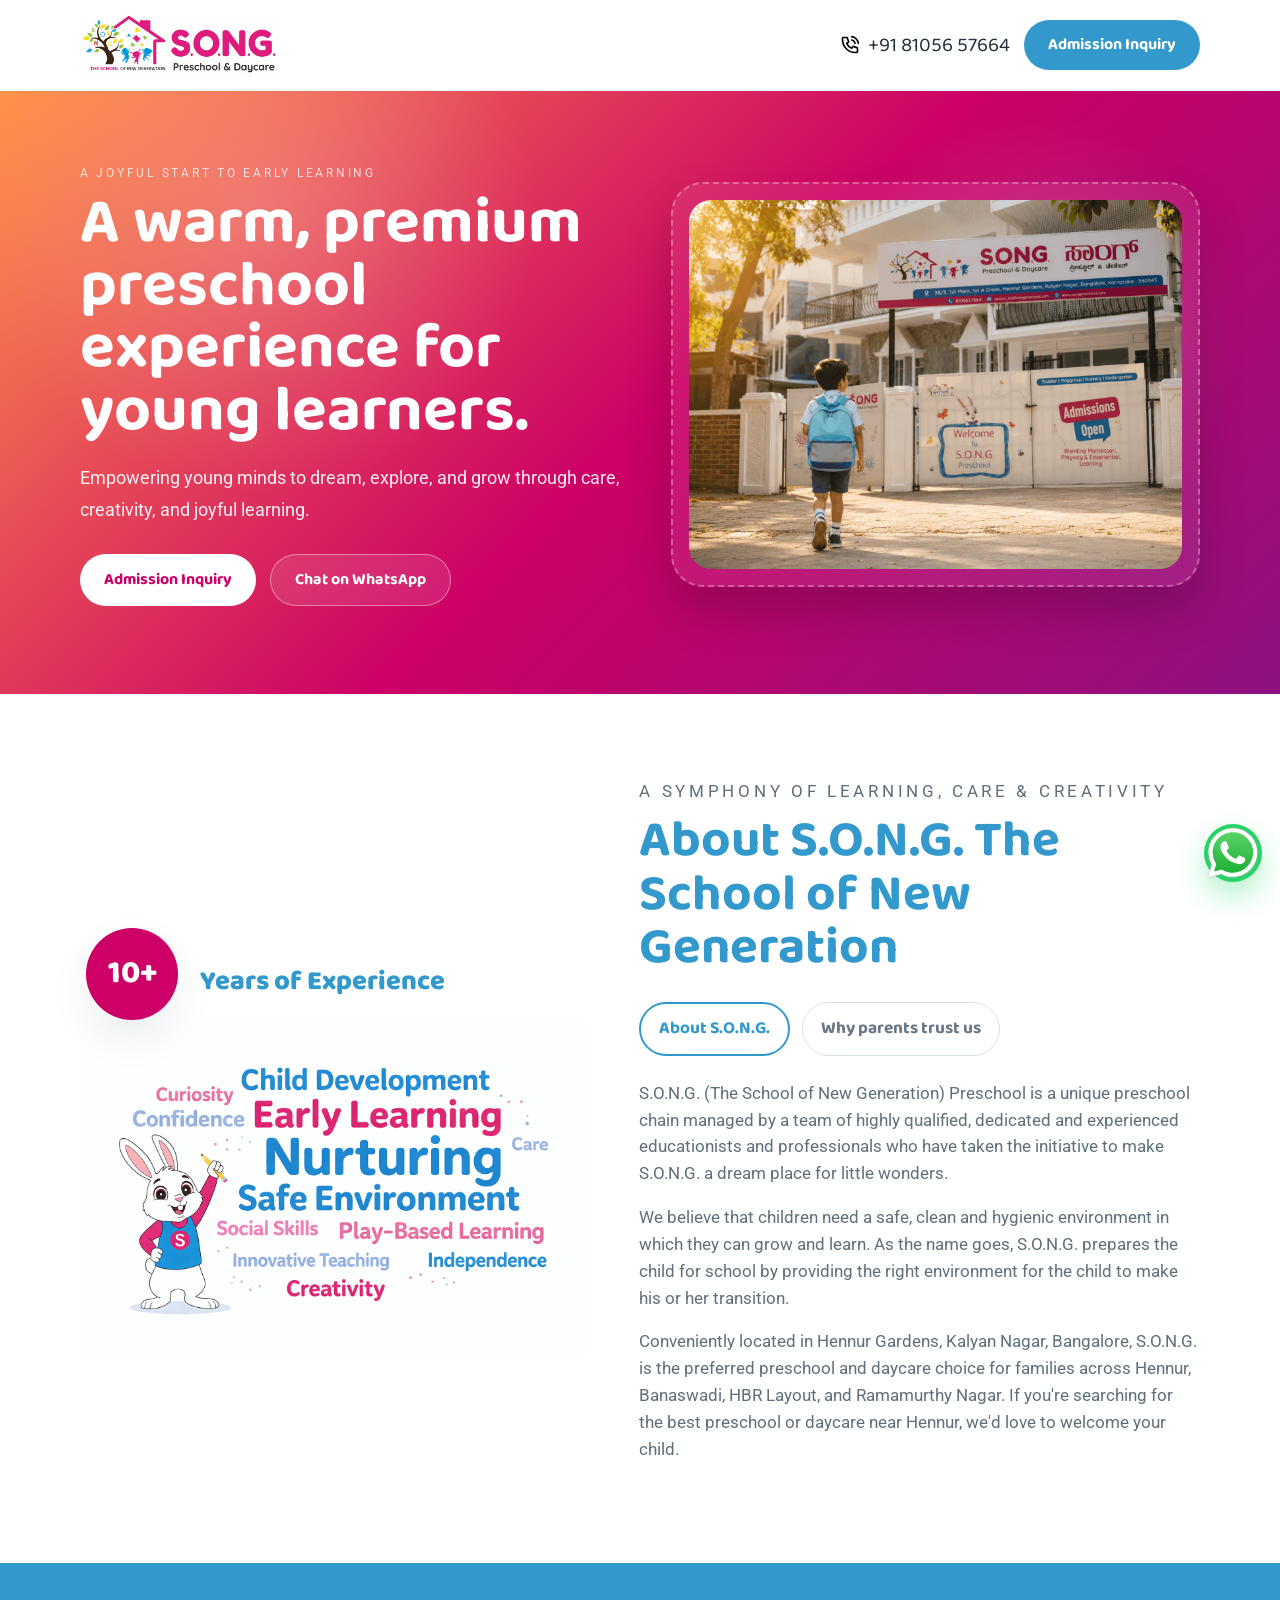
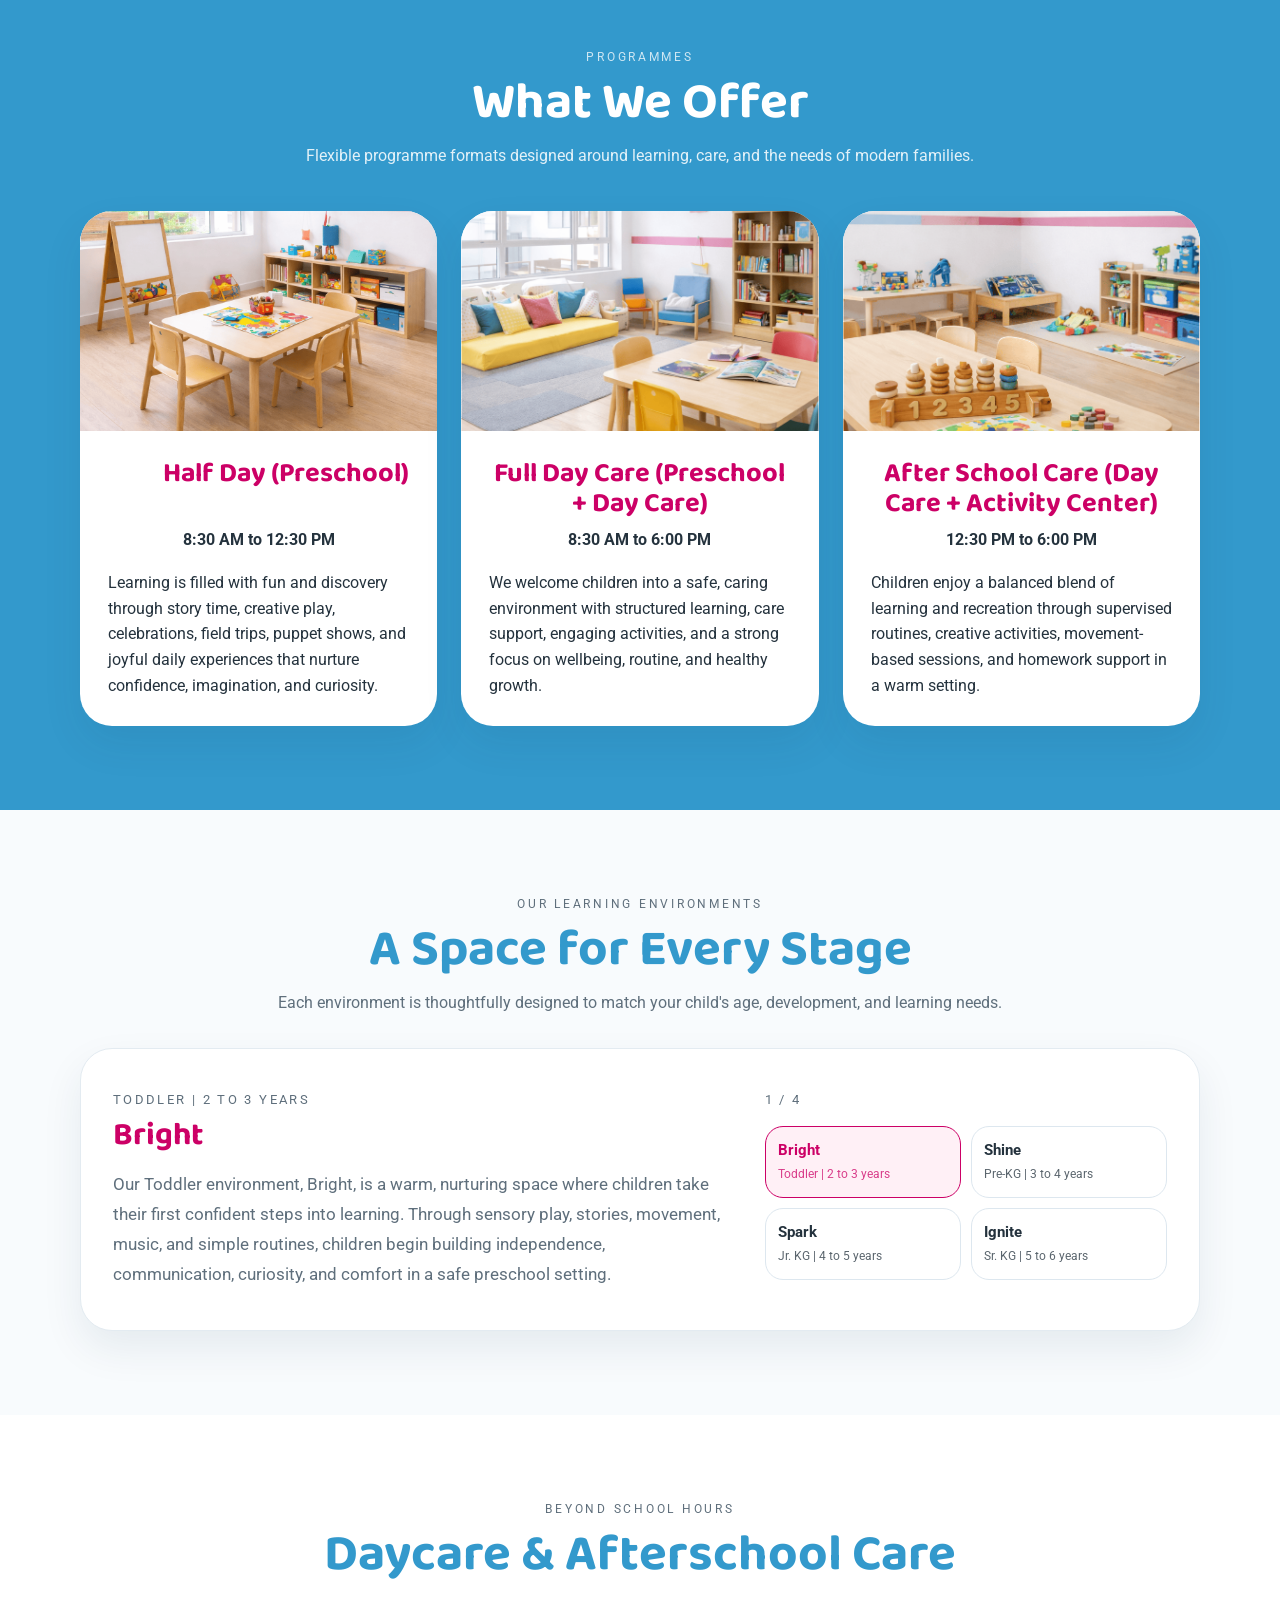
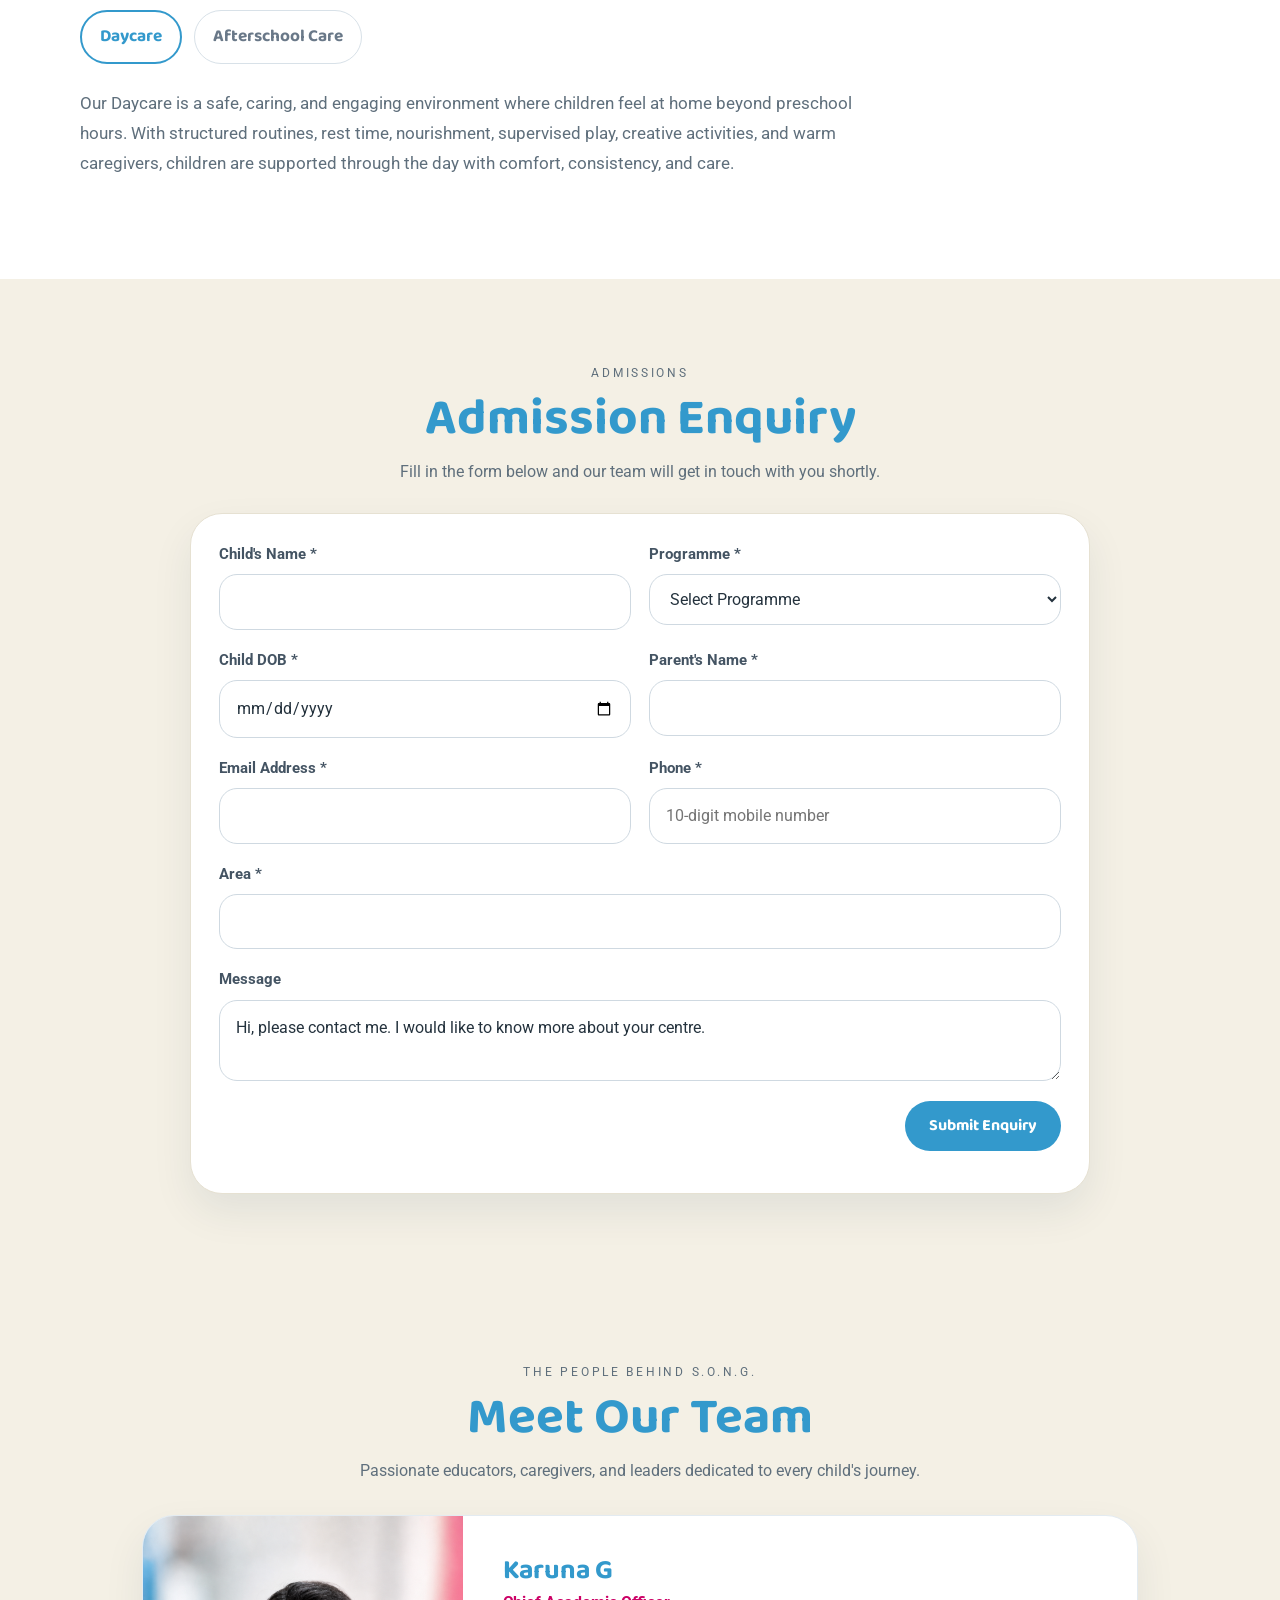
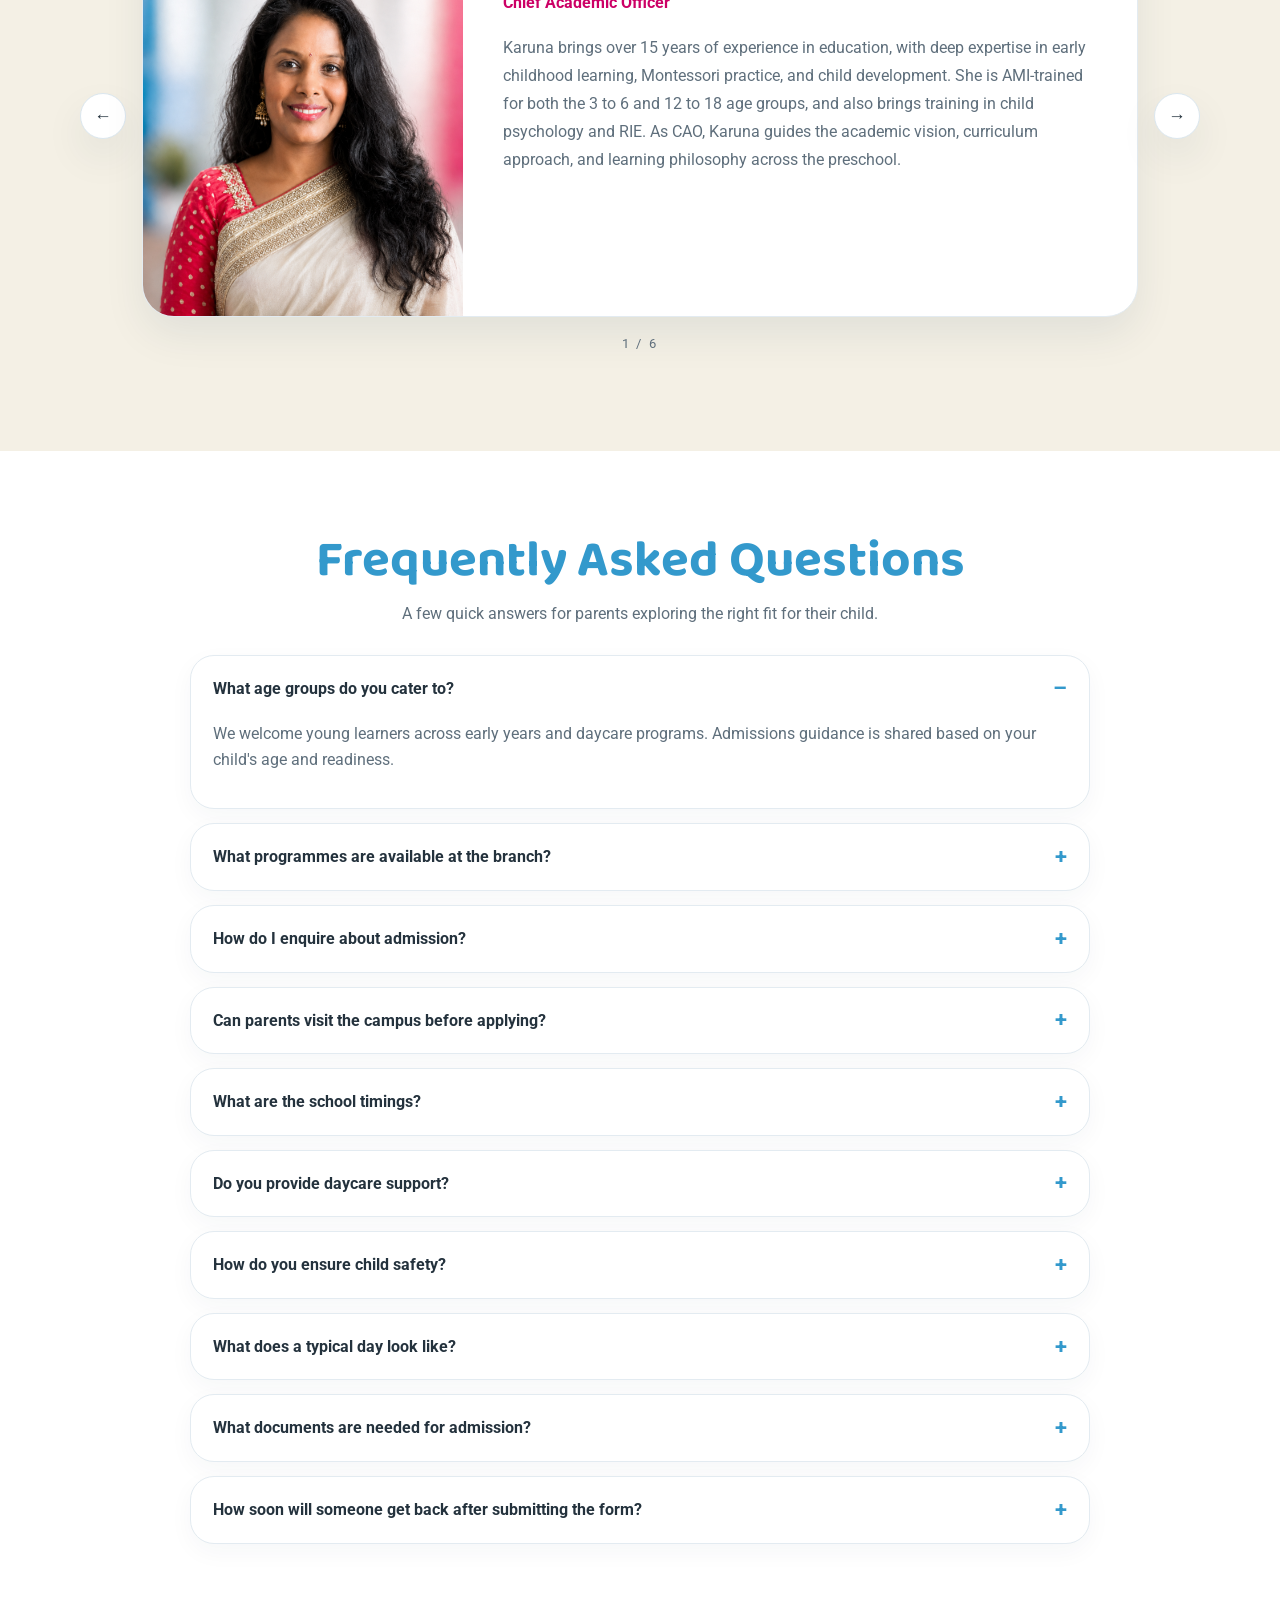
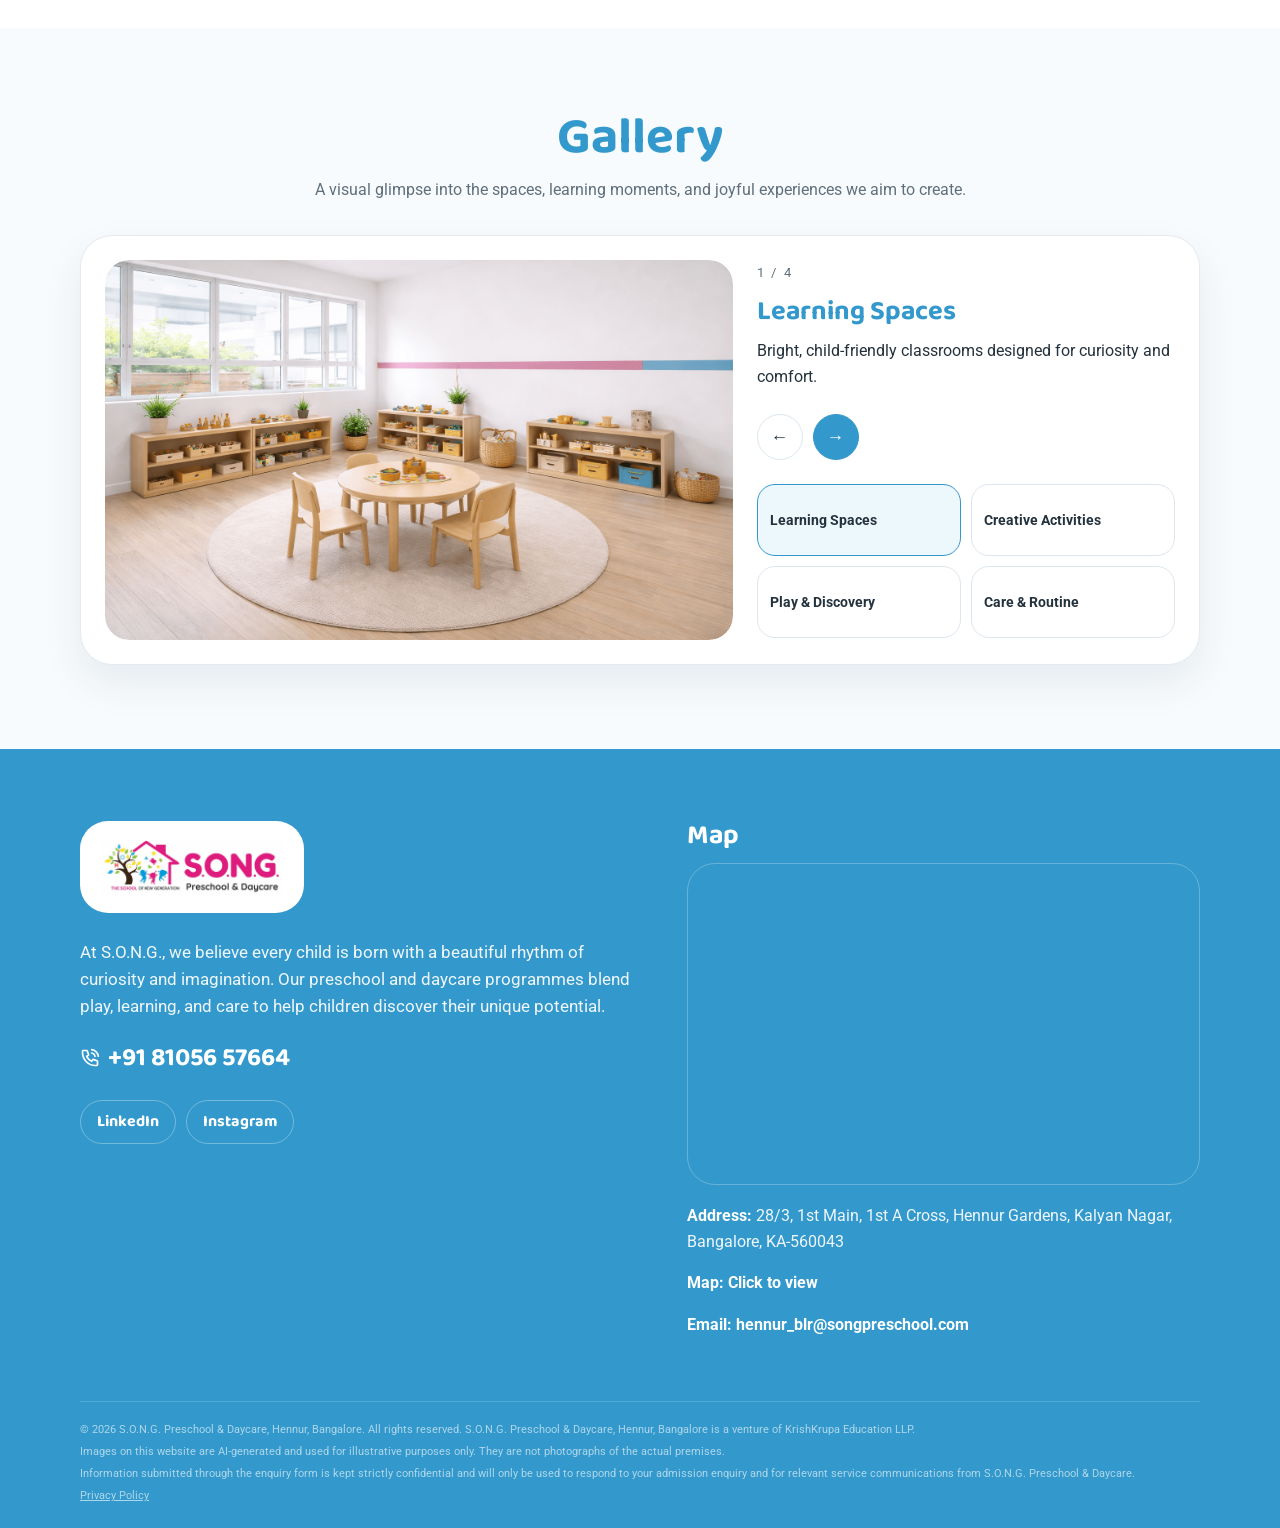
==== commit c4e36f94: "Add Privacy Policy link to footer" ====
--- a/index.html
+++ b/index.html
@@ -340,7 +340,7 @@
 
           <button class="team-arrow" id="team-next" aria-label="Next">&#8594;</button>
         </div>
-        <p class="team-counter-label"><span id="team-index">1</span> / 5</p>
+        <p class="team-counter-label"><span id="team-index">1</span> / 6</p>
       </div>
     </section>
 
@@ -468,6 +468,7 @@
       <p>© 2026 S.O.N.G. Preschool &amp; Daycare, Hennur, Bangalore. All rights reserved. S.O.N.G. Preschool &amp; Daycare, Hennur, Bangalore is a venture of KrishKrupa Education LLP.</p>
       <p>Images on this website are AI-generated and used for illustrative purposes only. They are not photographs of the actual premises.</p>
       <p>Information submitted through the enquiry form is kept strictly confidential and will only be used to respond to your admission enquiry and for relevant service communications from S.O.N.G. Preschool &amp; Daycare.</p>
+      <p><a href="privacypolicy.html" style="color: rgba(255,255,255,0.6); text-decoration: underline;">Privacy Policy</a></p>
     </div>
   </footer>
 
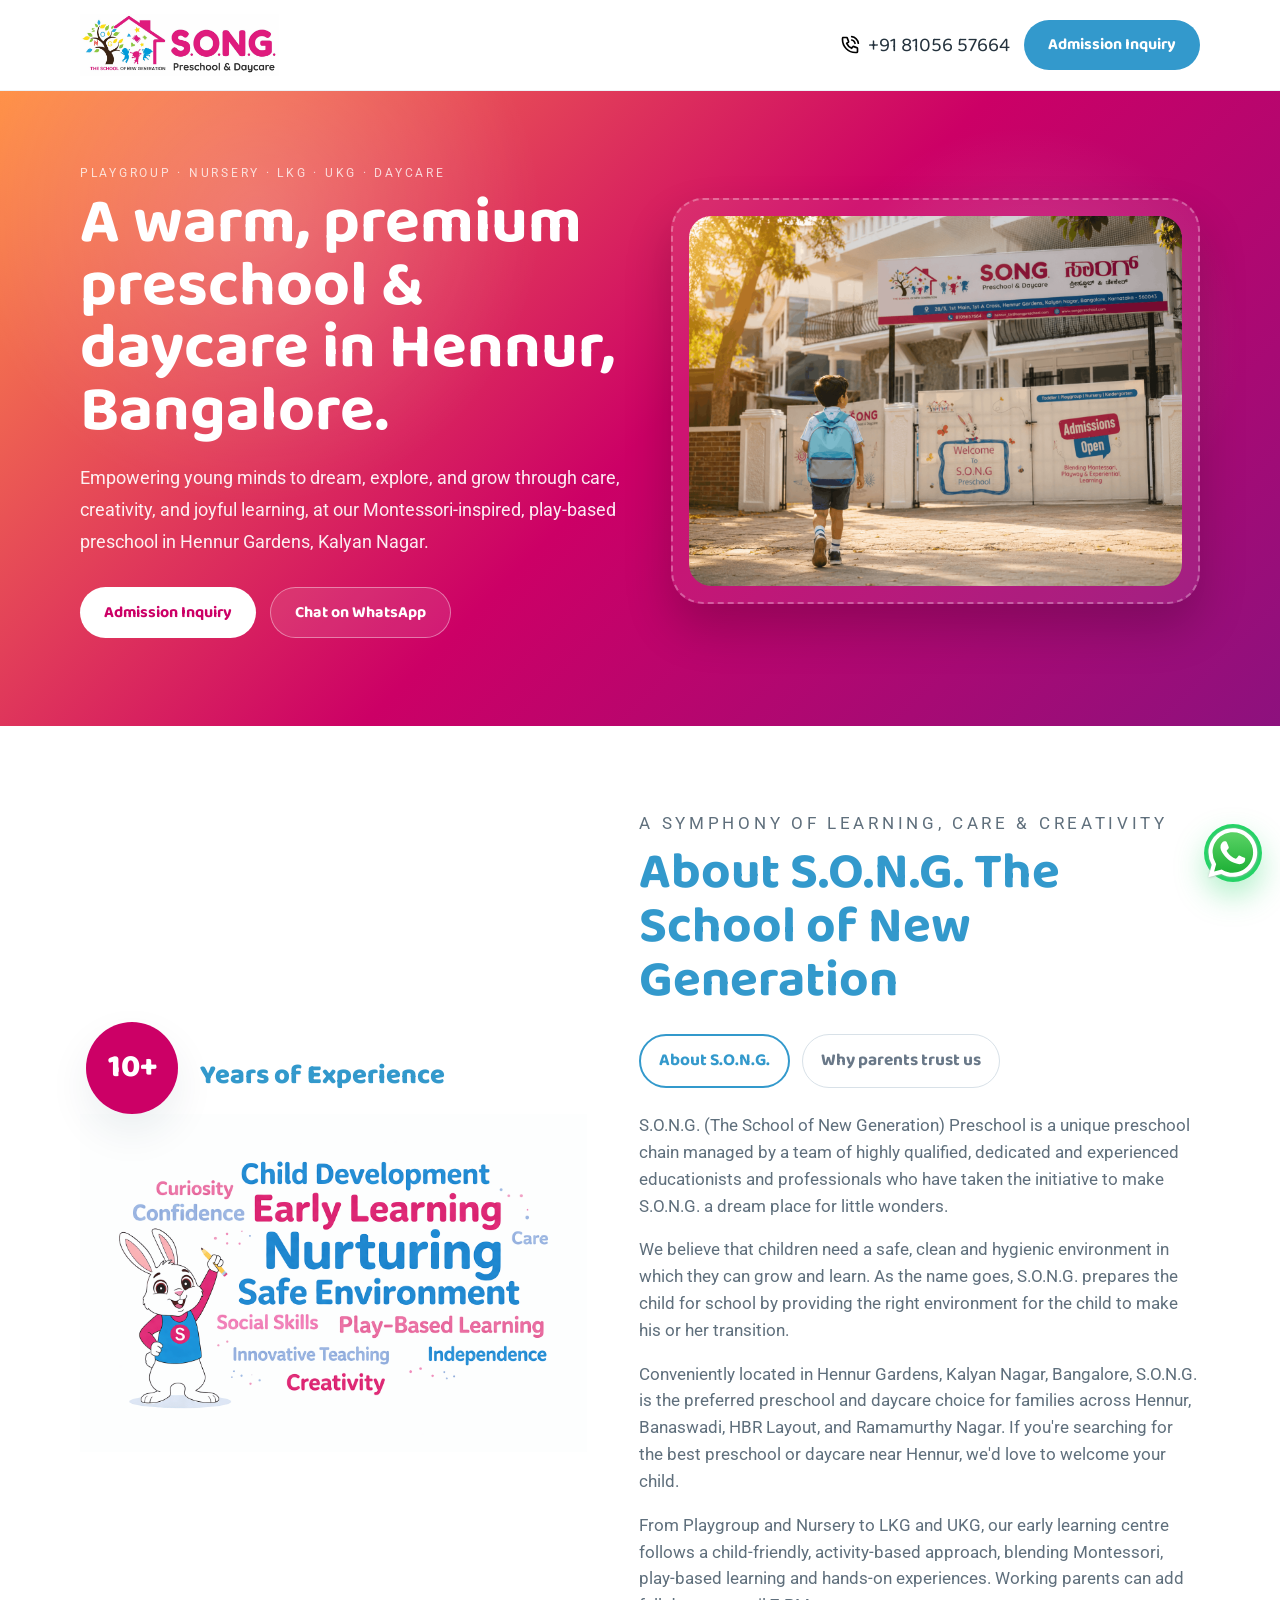
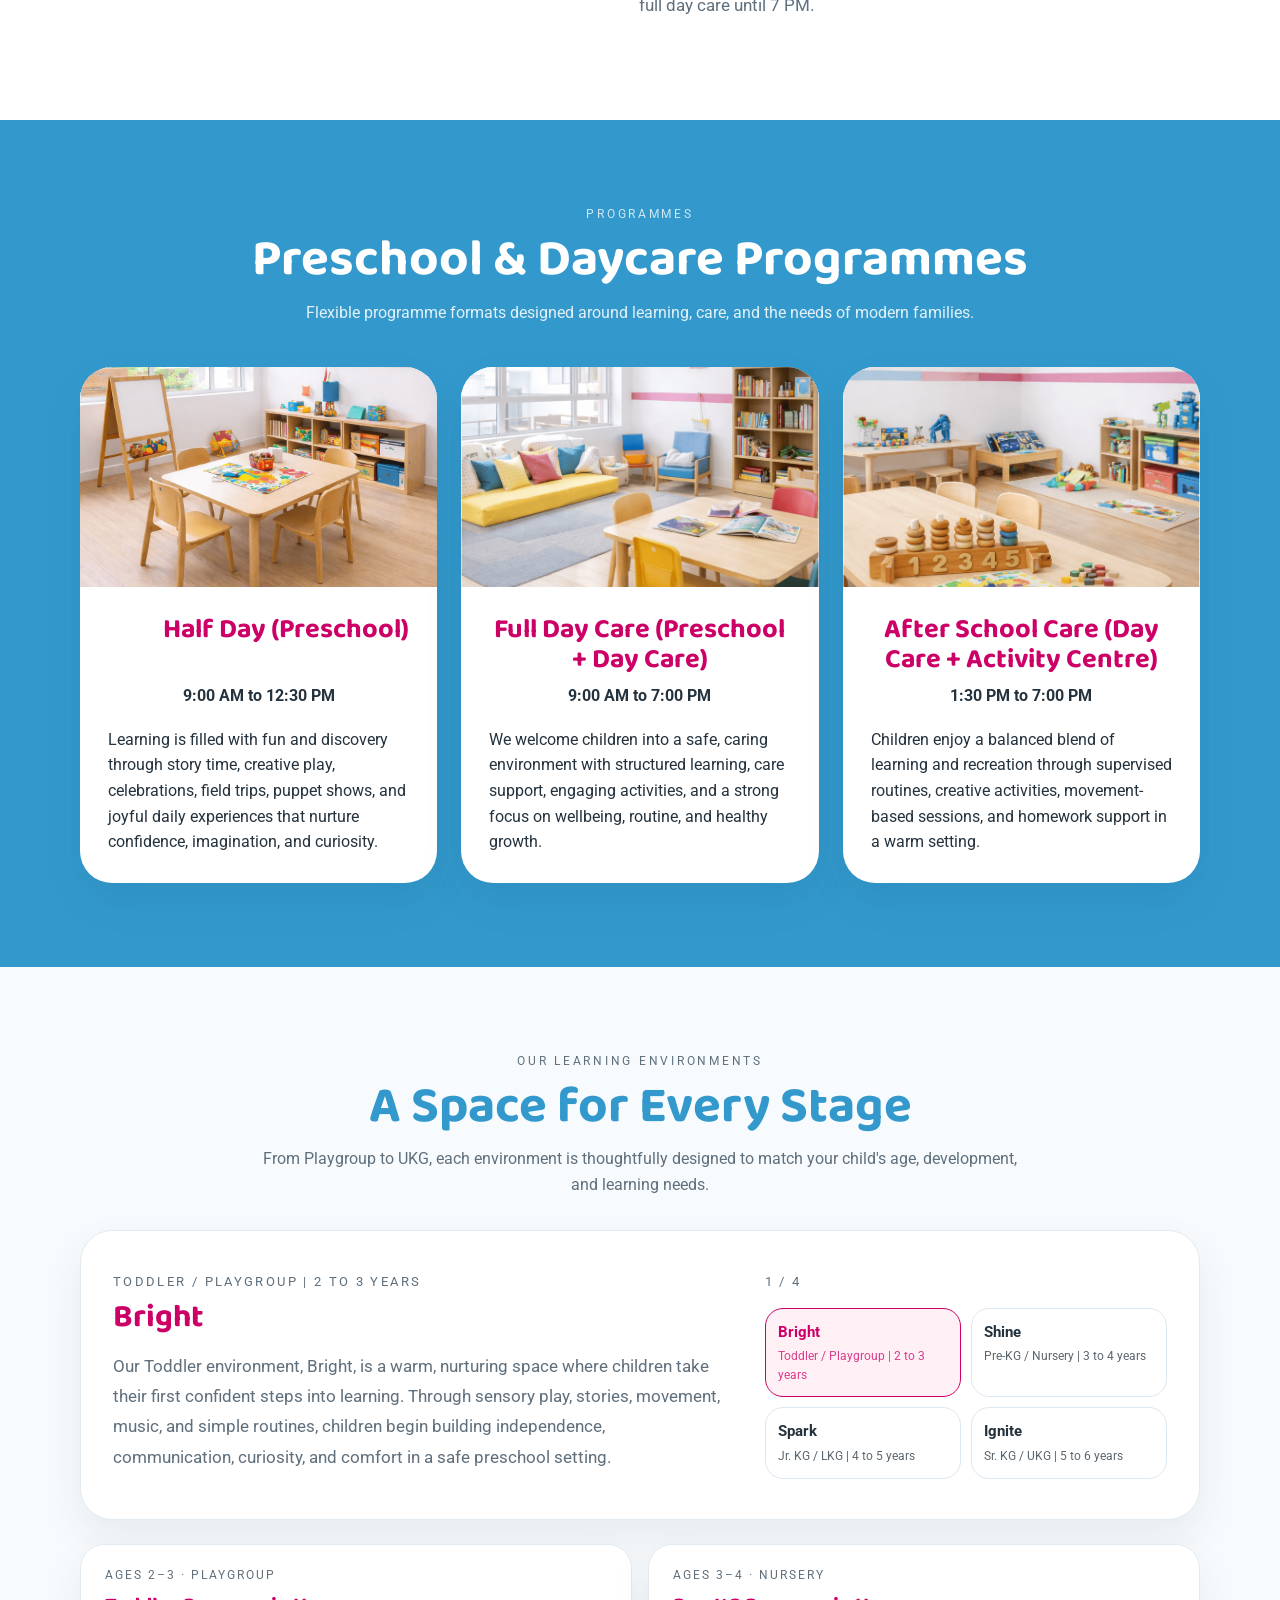
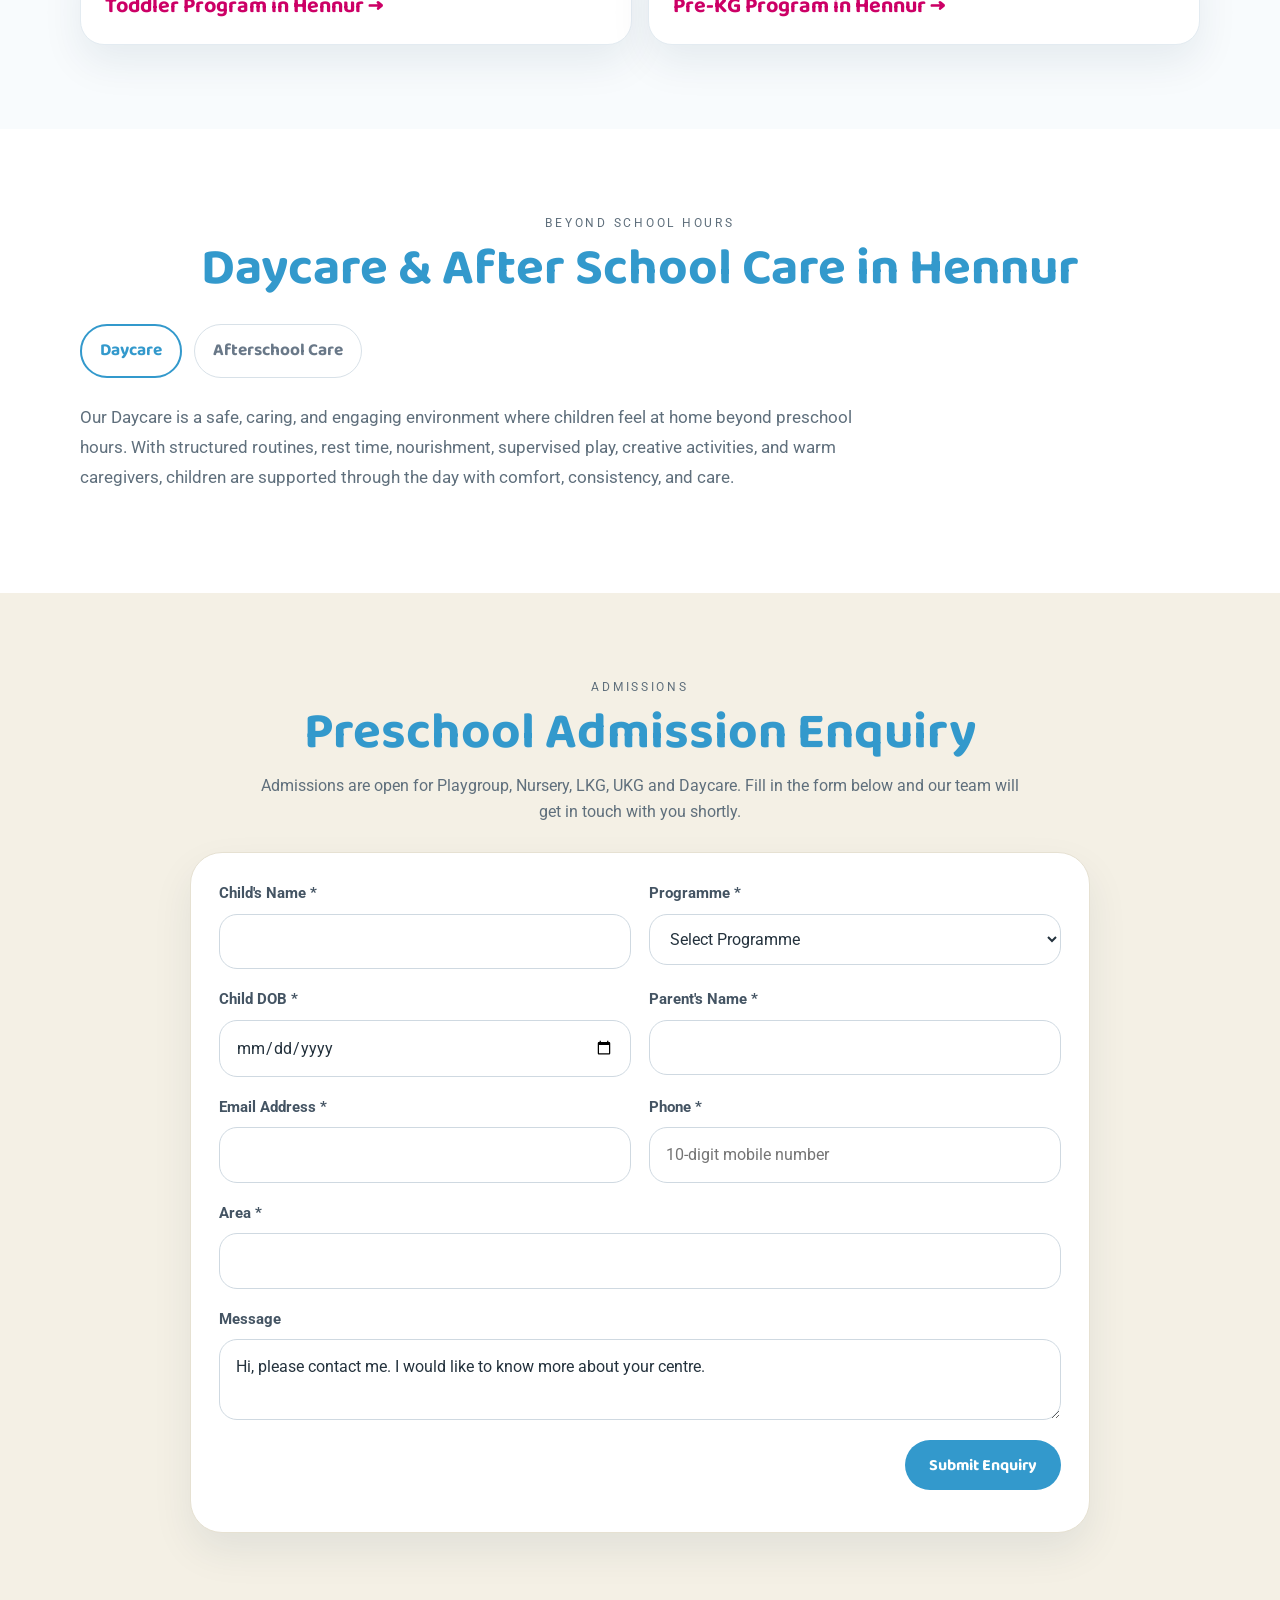
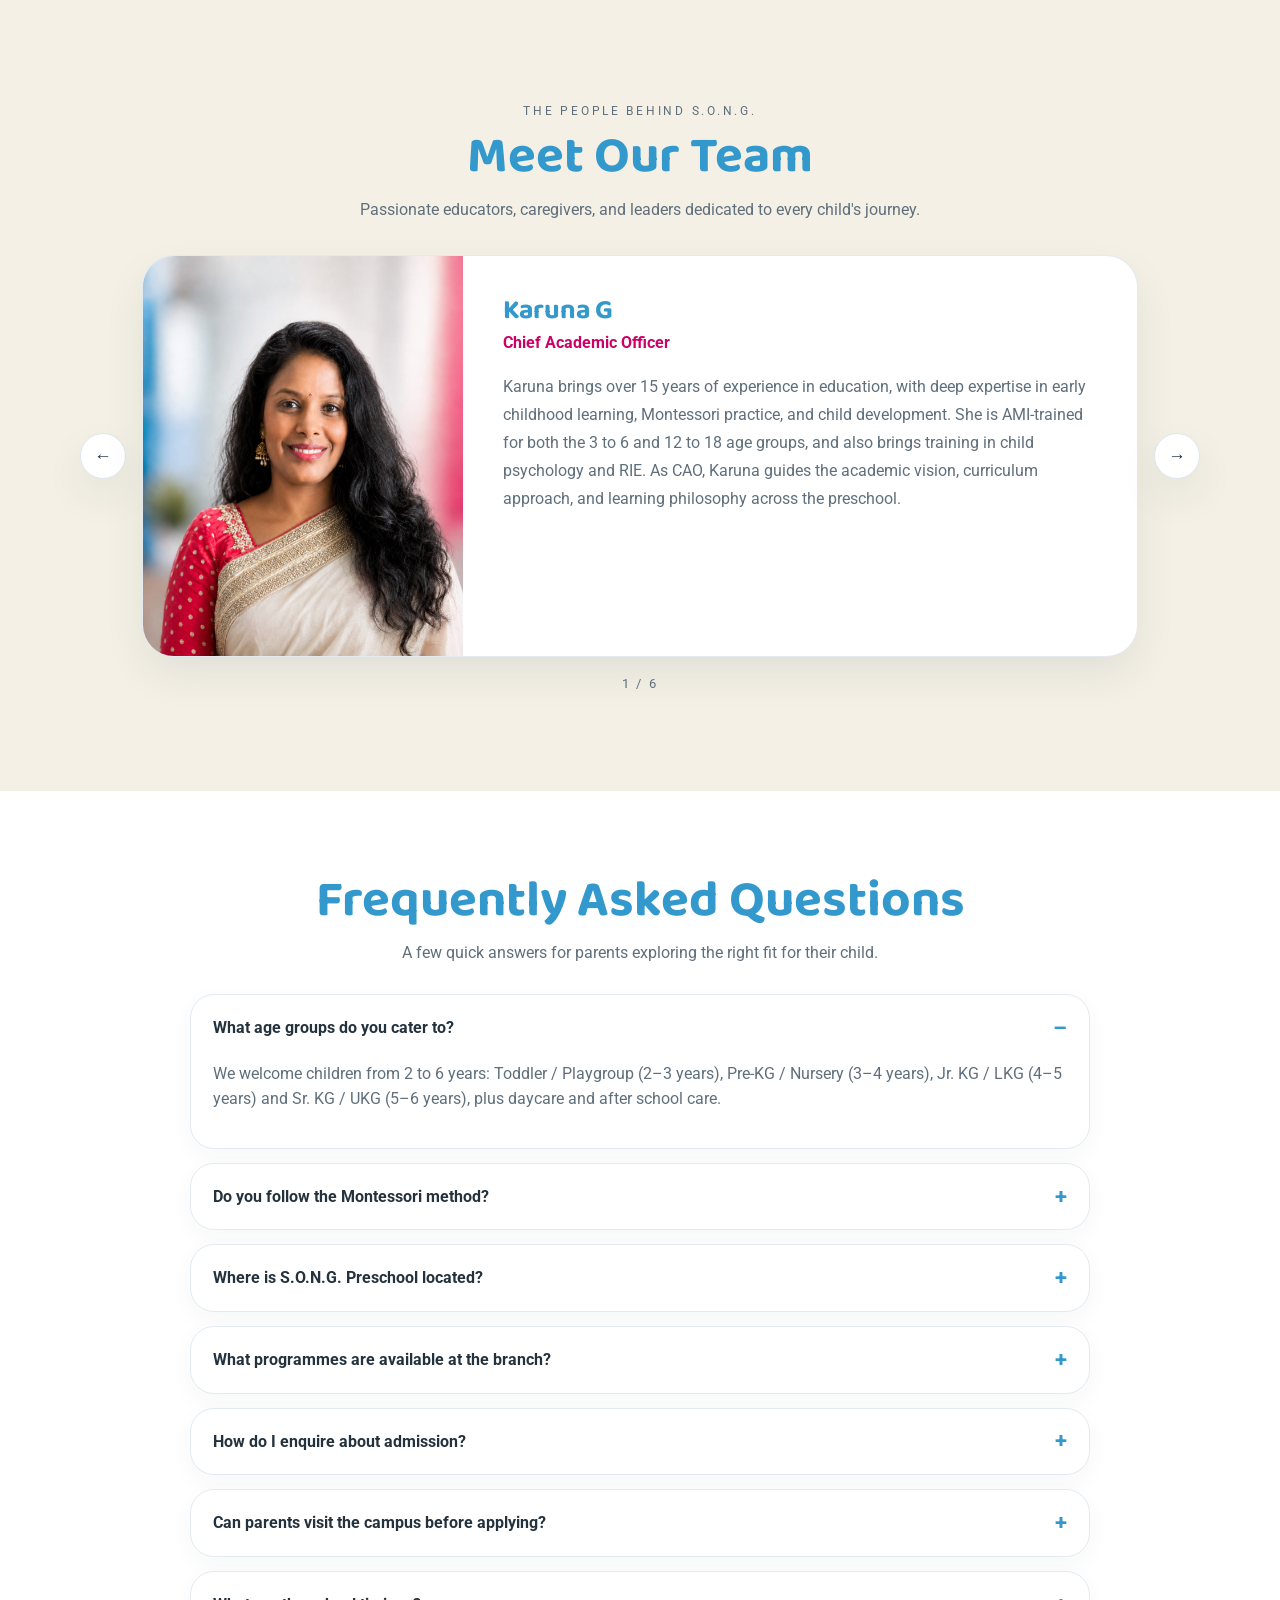
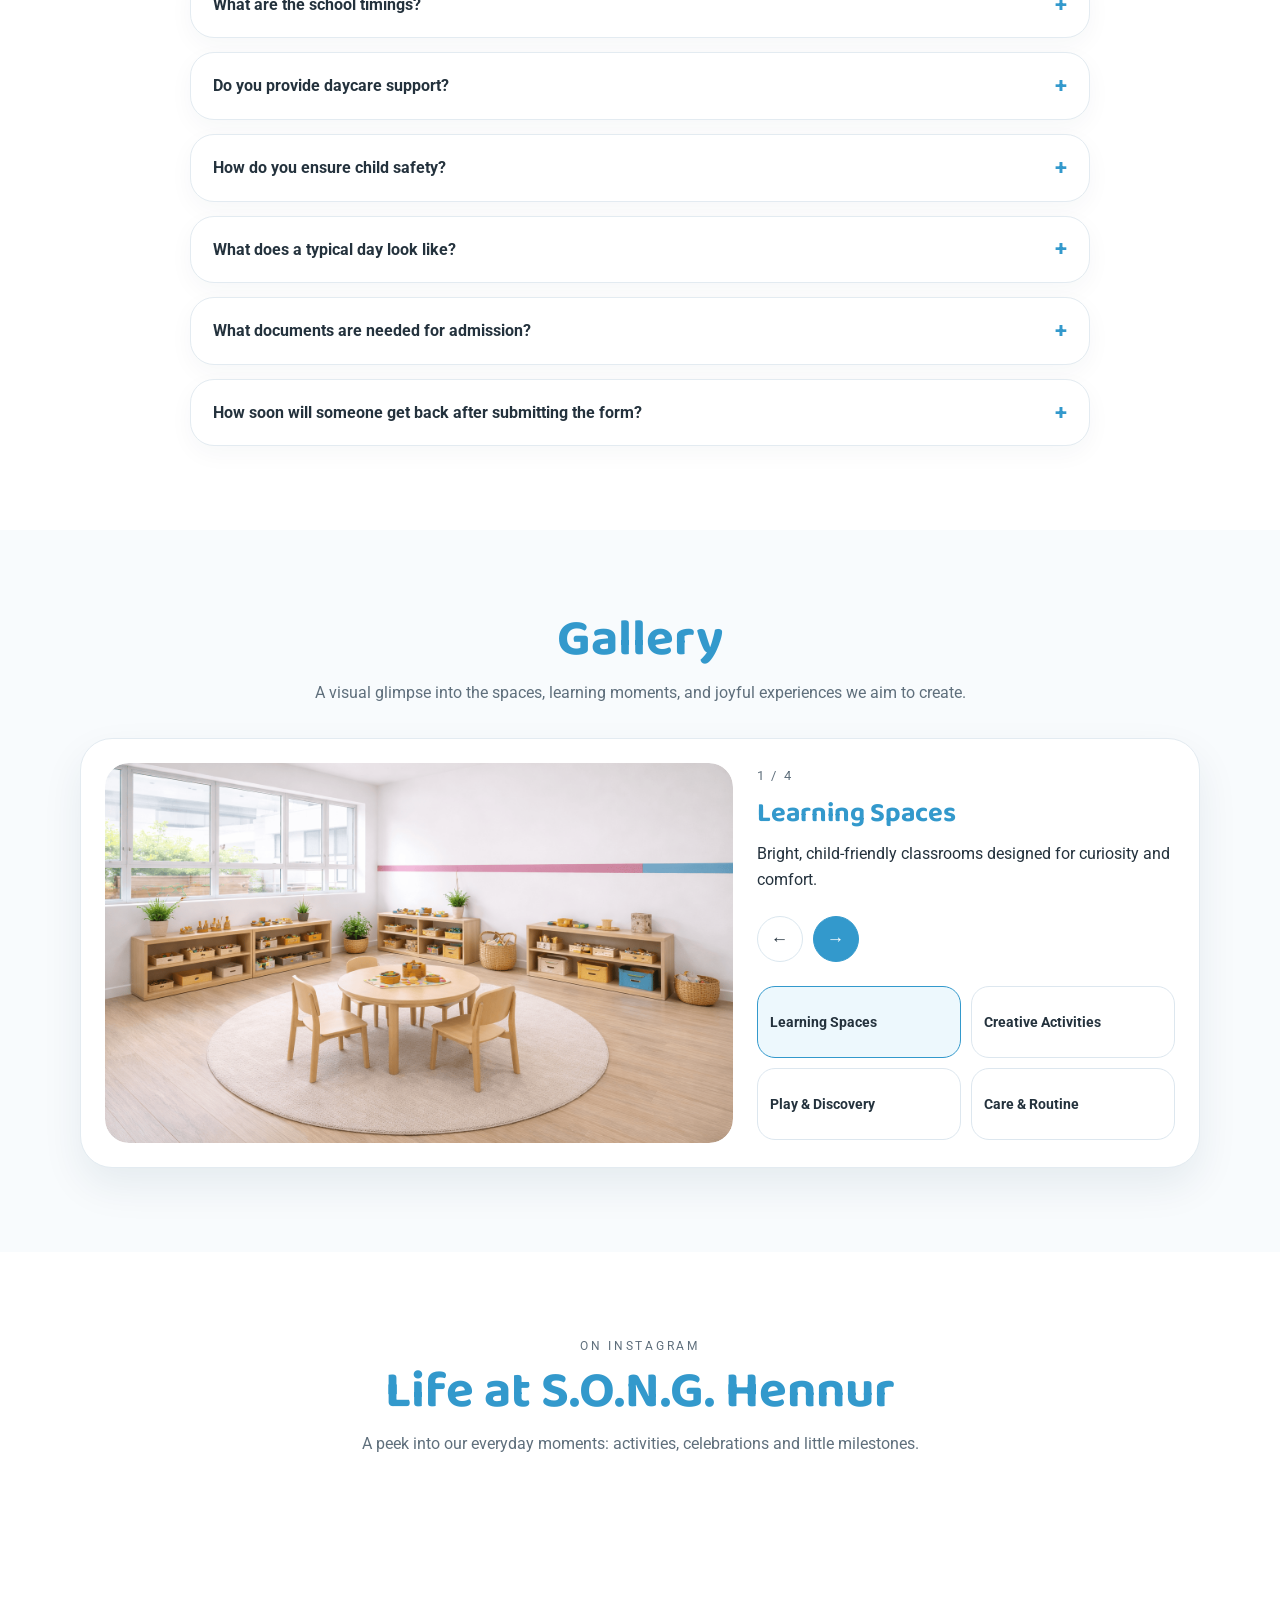
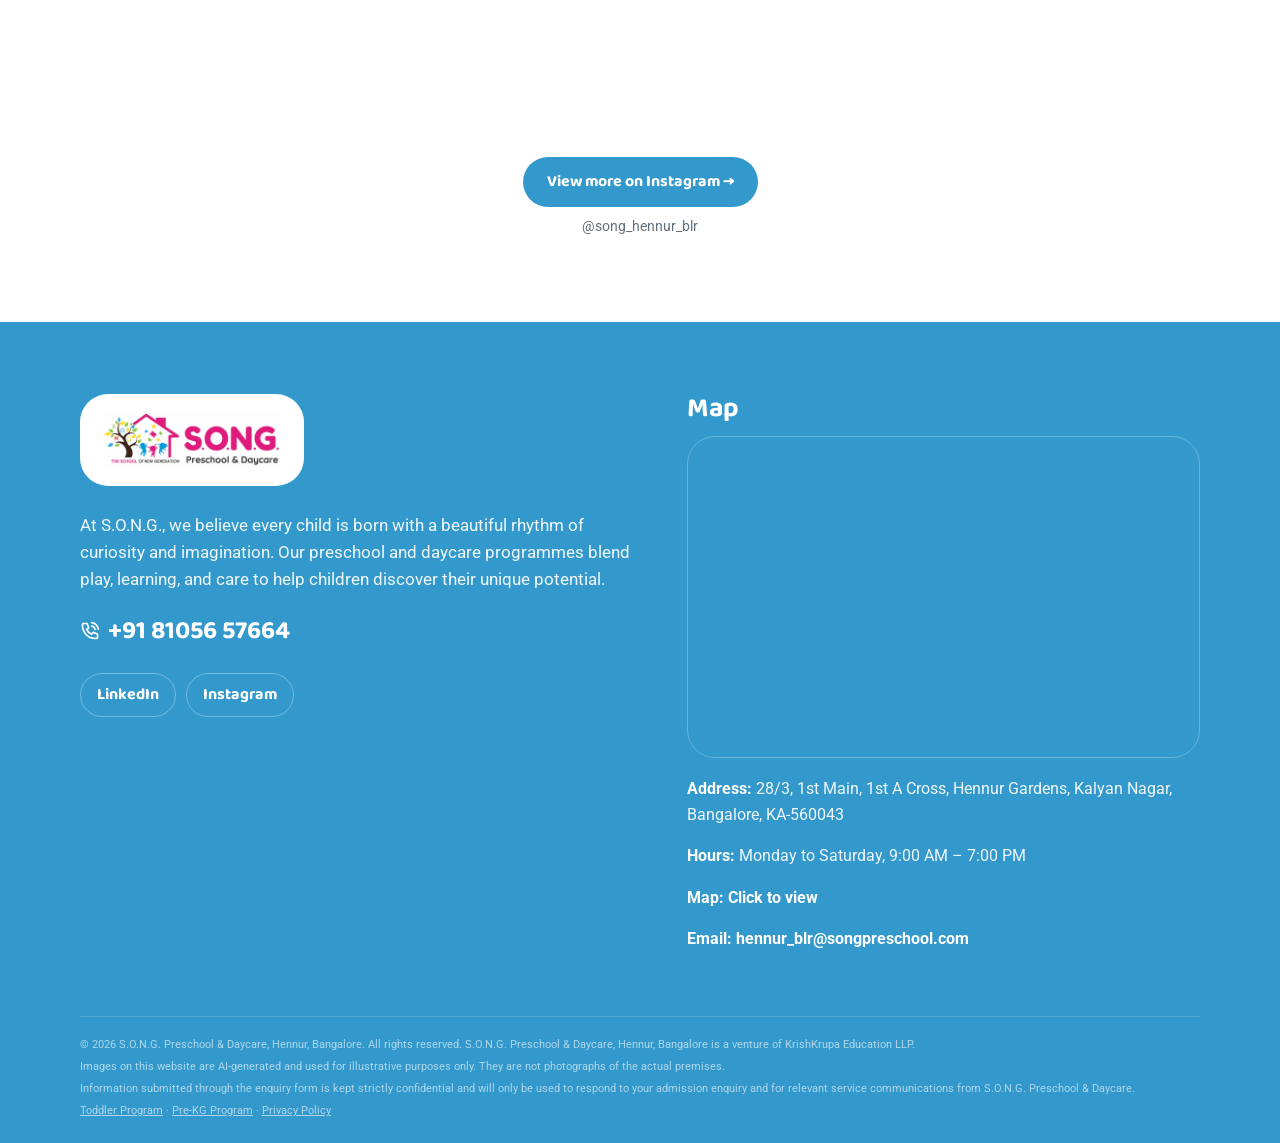
==== commit 703f8f70: "Add files via upload" ====
--- a/index.html
+++ b/index.html
@@ -3,8 +3,8 @@
 <head>
   <meta charset="UTF-8" />
   <meta name="viewport" content="width=device-width, initial-scale=1.0" />
-  <title>Best Preschool & Daycare in Hennur Bangalore | S.O.N.G. School of New Generation</title>
-  <meta name="description" content="S.O.N.G. Preschool & Daycare in Hennur, Bangalore offers Half Day Preschool, Full Day Care & After School Care for young learners in Kalyan Nagar, Banaswadi & HBR Layout. Enrol now!" />
+  <title>Best Preschool &amp; Daycare in Hennur, Bangalore | S.O.N.G.</title>
+  <meta name="description" content="Preschool, playschool &amp; daycare in Hennur Gardens, Kalyan Nagar. Playgroup, Nursery, LKG &amp; UKG, plus full day care till 7 PM. Admissions open. Book a visit." />
   <meta name="keywords" content="preschool Hennur, daycare Hennur Bangalore, best preschool Kalyan Nagar, after school care Bangalore, preschool near Banaswadi, daycare HBR Layout, SONG preschool Bangalore" />
   <link rel="canonical" href="https://songschoolblr.com/" />
   <meta name="google-site-verification" content="q4W3RbEBLXskOmj0sLN2nC8-S6FB3SKtiOvl6xhY3GA" />
@@ -40,7 +40,7 @@
   <!-- Open Graph / Social Sharing -->
   <meta property="og:type" content="website" />
   <meta property="og:url" content="https://songschoolblr.com/" />
-  <meta property="og:title" content="Best Preschool & Daycare in Hennur Bangalore | S.O.N.G." />
+  <meta property="og:title" content="Best Preschool &amp; Daycare in Hennur, Bangalore | S.O.N.G." />
   <meta property="og:description" content="S.O.N.G. Preschool & Daycare in Hennur, Bangalore — Half Day, Full Day & After School Care. Nurturing young minds since 10+ years." />
   <meta property="og:image" content="https://songschoolblr.com/assets/logo.png" />
   <meta name="twitter:card" content="summary_large_image" />
@@ -79,10 +79,10 @@
     <section class="hero-section">
       <div class="container hero-grid">
         <div class="hero-copy">
-          <p class="eyebrow light">A joyful start to early learning</p>
-          <h1>A warm, premium preschool experience for young learners.</h1>
+          <p class="eyebrow light">Playgroup &middot; Nursery &middot; LKG &middot; UKG &middot; Daycare</p>
+          <h1>A warm, premium preschool &amp; daycare in Hennur, Bangalore.</h1>
           <p class="hero-text">
-            Empowering young minds to dream, explore, and grow through care, creativity, and joyful learning.
+            Empowering young minds to dream, explore, and grow through care, creativity, and joyful learning, at our Montessori-inspired, play-based preschool in Hennur Gardens, Kalyan Nagar.
           </p>
           <div class="hero-cta-group">
             <a class="btn btn-light" href="#admission">Admission Inquiry</a>
@@ -90,8 +90,15 @@
           </div>
         </div>
         <div class="hero-visuals">
-          <div class="hero-image-card">
-            <img src="assets/1-CenterCS.png" alt="S.O.N.G. Preschool & Daycare Centre in Hennur, Bangalore" class="hero-main-img" />
+          <div class="hero-image-card hero-carousel" id="hero-carousel" aria-roledescription="carousel" aria-label="Photos of S.O.N.G. Preschool Hennur">
+            <div class="hero-track" id="hero-track">
+              <figure class="hero-slide is-active">
+                <img src="assets/1-CenterCS.png" alt="S.O.N.G. Preschool &amp; Daycare centre in Hennur Gardens, Kalyan Nagar, Bangalore" class="hero-main-img" fetchpriority="high" />
+              </figure>
+            </div>
+            <button class="hero-nav hero-prev" id="hero-prev" type="button" aria-label="Previous photo" hidden>&#8592;</button>
+            <button class="hero-nav hero-next" id="hero-next" type="button" aria-label="Next photo" hidden>&#8594;</button>
+            <div class="hero-dots" id="hero-dots" hidden></div>
           </div>
         </div>
       </div>
@@ -128,6 +135,9 @@
             </p>
             <p>
               Conveniently located in Hennur Gardens, Kalyan Nagar, Bangalore, S.O.N.G. is the preferred preschool and daycare choice for families across Hennur, Banaswadi, HBR Layout, and Ramamurthy Nagar. If you're searching for the best preschool or daycare near Hennur, we'd love to welcome your child.
+            </p>
+            <p>
+              From Playgroup and Nursery to LKG and UKG, our early learning centre follows a child-friendly, activity-based approach, blending Montessori, play-based learning and hands-on experiences. Working parents can add full day care until 7 PM.
             </p>
           </div>
 
@@ -153,7 +163,7 @@
     <section class="section offer-section">
       <div class="container">
         <p class="eyebrow light center">Programmes</p>
-        <h2 class="center section-title-light">What We Offer</h2>
+        <h2 class="center section-title-light">Preschool &amp; Daycare Programmes</h2>
         <p class="section-subtitle light center">
           Flexible programme formats designed around learning, care, and the needs of modern families.
         </p>
@@ -165,7 +175,7 @@
             </div>
             <div class="offer-content">
               <h3>Half Day (Preschool)</h3>
-              <p class="offer-time">8:30 AM to 12:30 PM</p>
+              <p class="offer-time">9:00 AM to 12:30 PM</p>
               <p>
                 Learning is filled with fun and discovery through story time, creative play, celebrations, field trips, puppet shows, and joyful daily experiences that nurture confidence, imagination, and curiosity.
               </p>
@@ -178,7 +188,7 @@
             </div>
             <div class="offer-content">
               <h3>Full Day Care (Preschool + Day Care)</h3>
-              <p class="offer-time">8:30 AM to 6:00 PM</p>
+              <p class="offer-time">9:00 AM to 7:00 PM</p>
               <p>
                 We welcome children into a safe, caring environment with structured learning, care support, engaging activities, and a strong focus on wellbeing, routine, and healthy growth.
               </p>
@@ -190,8 +200,8 @@
               <img src="assets/5-AfterSchoolCare.png" alt="After School Care & Daycare at S.O.N.G. Preschool Hennur Bangalore" class="offer-img" />
             </div>
             <div class="offer-content">
-              <h3>After School Care (Day Care + Activity Center)</h3>
-              <p class="offer-time">12:30 PM to 6:00 PM</p>
+              <h3>After School Care (Day Care + Activity Centre)</h3>
+              <p class="offer-time">1:30 PM to 7:00 PM</p>
               <p>
                 Children enjoy a balanced blend of learning and recreation through supervised routines, creative activities, movement-based sessions, and homework support in a warm setting.
               </p>
@@ -206,11 +216,11 @@
       <div class="container">
         <p class="eyebrow center">Our Learning Environments</p>
         <h2 class="center">A Space for Every Stage</h2>
-        <p class="section-subtitle center">Each environment is thoughtfully designed to match your child's age, development, and learning needs.</p>
+        <p class="section-subtitle center">From Playgroup to UKG, each environment is thoughtfully designed to match your child's age, development, and learning needs.</p>
 
         <div class="env-shell">
           <div class="env-text-panel">
-            <p class="env-age" id="env-age">Toddler | 2 to 3 years</p>
+            <p class="env-age" id="env-age">Toddler / Playgroup | 2 to 3 years</p>
             <h3 class="env-name" id="env-name">Bright</h3>
             <p class="env-desc" id="env-desc">Our Toddler environment, Bright, is a warm, nurturing space where children take their first confident steps into learning. Through sensory play, stories, movement, music, and simple routines, children begin building independence, communication, curiosity, and comfort in a safe preschool setting.</p>
           </div>
@@ -218,6 +228,17 @@
             <p class="env-counter"><span id="env-index">1</span> / 4</p>
             <div class="env-thumbs" id="env-thumbs"></div>
           </div>
+        </div>
+
+        <div class="programme-links">
+          <a class="programme-link" href="toddler-program-hennur">
+            <span class="programme-link-age">Ages 2&ndash;3 &middot; Playgroup</span>
+            <span class="programme-link-name">Toddler Program in Hennur &rarr;</span>
+          </a>
+          <a class="programme-link" href="pre-nursery-program-hennur">
+            <span class="programme-link-age">Ages 3&ndash;4 &middot; Nursery</span>
+            <span class="programme-link-name">Pre-KG Program in Hennur &rarr;</span>
+          </a>
         </div>
       </div>
     </section>
@@ -226,7 +247,7 @@
     <section class="section daycare-section">
       <div class="container">
         <p class="eyebrow center">Beyond School Hours</p>
-        <h2 class="center">Daycare &amp; Afterschool Care</h2>
+        <h2 class="center">Daycare &amp; After School Care in Hennur</h2>
 
         <div class="tab-buttons daycare-tabs">
           <button class="tab-button active" data-daytab="daycare">Daycare</button>
@@ -246,9 +267,9 @@
     <section class="section admission-section" id="admission">
       <div class="container narrow">
         <p class="eyebrow center">Admissions</p>
-        <h2 class="center">Admission Enquiry</h2>
+        <h2 class="center">Preschool Admission Enquiry</h2>
         <p class="section-subtitle center">
-          Fill in the form below and our team will get in touch with you shortly.
+          Admissions are open for Playgroup, Nursery, LKG, UKG and Daycare. Fill in the form below and our team will get in touch with you shortly.
         </p>
 
         <div class="form-card">
@@ -328,12 +349,12 @@
 
           <div class="team-card">
             <div class="team-photo-panel">
-              <img src="https://placehold.co/320x380/e8f4fd/3399cc?text=Photo" alt="" class="team-main-photo" id="team-main-photo" />
+              <img src="assets/10-Karuna.png" alt="Karuna G, Chief Academic Officer at S.O.N.G. Preschool Hennur" class="team-main-photo" id="team-main-photo" />
             </div>
             <div class="team-info-panel">
               <h3 class="team-name" id="team-name">Karuna G</h3>
               <p class="team-designation" id="team-designation">Chief Academic Officer</p>
-              <p class="team-bio" id="team-bio">Lorem ipsum dolor sit amet, consectetur adipiscing elit. Sed do eiusmod tempor incididunt ut labore et dolore magna aliqua. Ut enim ad minim veniam, quis nostrud exercitation ullamco laboris nisi ut aliquip.</p>
+              <p class="team-bio" id="team-bio">Karuna brings over 15 years of experience in education, with deep expertise in early childhood learning, Montessori practice, and child development. She is AMI-trained for both the 3 to 6 and 12 to 18 age groups, and also brings training in child psychology and RIE. As CAO, Karuna guides the academic vision, curriculum approach, and learning philosophy across the preschool.</p>
 
             </div>
           </div>
@@ -355,7 +376,15 @@
         <div class="faq-list">
           <details class="faq-item" open>
             <summary>What age groups do you cater to?</summary>
-            <p>We welcome young learners across early years and daycare programs. Admissions guidance is shared based on your child's age and readiness.</p>
+            <p>We welcome children from 2 to 6 years: Toddler / Playgroup (2–3 years), Pre-KG / Nursery (3–4 years), Jr. KG / LKG (4–5 years) and Sr. KG / UKG (5–6 years), plus daycare and after school care.</p>
+          </details>
+          <details class="faq-item">
+            <summary>Do you follow the Montessori method?</summary>
+            <p>Our curriculum blends Montessori, play-based and experiential learning. It is guided by our Chief Academic Officer, who is AMI-trained in Montessori for the 3 to 6 age group.</p>
+          </details>
+          <details class="faq-item">
+            <summary>Where is S.O.N.G. Preschool located?</summary>
+            <p>We are at 28/3, 1st Main, 1st A Cross, Hennur Gardens, Kalyan Nagar, Bangalore 560043, convenient for families in Hennur, Kalyan Nagar, Banaswadi, HBR Layout and Ramamurthy Nagar.</p>
           </details>
           <details class="faq-item">
             <summary>What programmes are available at the branch?</summary>
@@ -371,7 +400,7 @@
           </details>
           <details class="faq-item">
             <summary>What are the school timings?</summary>
-            <p>Programme timings vary by offering. The exact timing options are listed in the What We Offer section on this page.</p>
+            <p>We are open Monday to Saturday. Half Day Preschool runs 9:00 AM to 12:30 PM, Full Day Care 9:00 AM to 7:00 PM, and After School Care 1:30 PM to 7:00 PM.</p>
           </details>
           <details class="faq-item">
             <summary>Do you provide daycare support?</summary>
@@ -418,6 +447,23 @@
             </div>
             <div class="gallery-thumbs" id="gallery-thumbs"></div>
           </div>
+        </div>
+      </div>
+    </section>
+
+    <!-- INSTAGRAM -->
+    <section class="section instagram-section" id="instagram">
+      <div class="container">
+        <p class="eyebrow center">On Instagram</p>
+        <h2 class="center">Life at S.O.N.G. Hennur</h2>
+        <p class="section-subtitle center">A peek into our everyday moments: activities, celebrations and little milestones.</p>
+
+        <!-- Paste your Behold feed ID into data-feed-id below. Leave empty to show only the button. -->
+        <div class="ig-feed" id="ig-feed" data-feed-id="cQPJHHtoljMQYrIloayY"></div>
+
+        <div class="ig-cta">
+          <a class="btn btn-primary" href="https://www.instagram.com/song_hennur_blr/" target="_blank" rel="noreferrer">View more on Instagram &rarr;</a>
+          <p class="ig-handle">@song_hennur_blr</p>
         </div>
       </div>
     </section>
@@ -441,7 +487,7 @@
         </p>
         <div class="social-links">
           <a href="https://in.linkedin.com/in/song-school-hennur-882a853bb" target="_blank" rel="noreferrer">LinkedIn</a>
-          <a href="https://www.instagram.com/thesongpreschool/" target="_blank" rel="noreferrer">Instagram</a>
+          <a href="https://www.instagram.com/song_hennur_blr/" target="_blank" rel="noreferrer">Instagram</a>
         </div>
       </div>
 
@@ -458,6 +504,7 @@
         </div>
         <div class="footer-details">
           <p><strong>Address:</strong> 28/3, 1st Main, 1st A Cross, Hennur Gardens, Kalyan Nagar, Bangalore, KA-560043</p>
+          <p><strong>Hours:</strong> Monday to Saturday, 9:00 AM &ndash; 7:00 PM</p>
           <p><strong>Map:</strong> <a class="footer-map-link" href="https://www.google.com/maps?q=13.037656925346417,77.64264177529549" target="_blank" rel="noreferrer">Click to view</a></p>
           <p><strong>Email:</strong> <a class="footer-email-link" href="mailto:hennur_blr@songpreschool.com">hennur_blr@songpreschool.com</a></p>
         </div>
@@ -468,7 +515,11 @@
       <p>© 2026 S.O.N.G. Preschool &amp; Daycare, Hennur, Bangalore. All rights reserved. S.O.N.G. Preschool &amp; Daycare, Hennur, Bangalore is a venture of KrishKrupa Education LLP.</p>
       <p>Images on this website are AI-generated and used for illustrative purposes only. They are not photographs of the actual premises.</p>
       <p>Information submitted through the enquiry form is kept strictly confidential and will only be used to respond to your admission enquiry and for relevant service communications from S.O.N.G. Preschool &amp; Daycare.</p>
-      <p><a href="privacypolicy.html" style="color: rgba(255,255,255,0.6); text-decoration: underline;">Privacy Policy</a></p>
+      <p>
+        <a href="toddler-program-hennur" style="color: rgba(255,255,255,0.6); text-decoration: underline;">Toddler Program</a> &middot;
+        <a href="pre-nursery-program-hennur" style="color: rgba(255,255,255,0.6); text-decoration: underline;">Pre-KG Program</a> &middot;
+        <a href="privacypolicy.html" style="color: rgba(255,255,255,0.6); text-decoration: underline;">Privacy Policy</a>
+      </p>
     </div>
   </footer>
 
@@ -480,10 +531,20 @@
     "mainEntity": [
       {
         "@type": "Question",
+        "name": "Do you follow the Montessori method?",
+        "acceptedAnswer": { "@type": "Answer", "text": "Our curriculum blends Montessori, play-based and experiential learning. It is guided by our Chief Academic Officer, who is AMI-trained in Montessori for the 3 to 6 age group." }
+      },
+      {
+        "@type": "Question",
+        "name": "Where is S.O.N.G. Preschool located?",
+        "acceptedAnswer": { "@type": "Answer", "text": "We are at 28/3, 1st Main, 1st A Cross, Hennur Gardens, Kalyan Nagar, Bangalore 560043, convenient for families in Hennur, Kalyan Nagar, Banaswadi, HBR Layout and Ramamurthy Nagar." }
+      },
+      {
+        "@type": "Question",
         "name": "What age groups do you cater to?",
         "acceptedAnswer": {
           "@type": "Answer",
-          "text": "We welcome young learners across early years and daycare programs. Admissions guidance is shared based on your child's age and readiness."
+          "text": "We welcome children from 2 to 6 years: Toddler / Playgroup (2–3 years), Pre-KG / Nursery (3–4 years), Jr. KG / LKG (4–5 years) and Sr. KG / UKG (5–6 years), plus daycare and after school care."
         }
       },
       {
@@ -491,7 +552,7 @@
         "name": "What programmes are available at S.O.N.G. Preschool Hennur?",
         "acceptedAnswer": {
           "@type": "Answer",
-          "text": "We offer Half Day Preschool (9 AM to 12:30 PM), Full Day Care (9 AM to 7 PM), and After School Care (1:30 PM to 7 PM), with age-appropriate activities and a nurturing learning environment."
+          "text": "We offer Half Day Preschool (9 AM to 12:30 PM), Full Day Care (9 AM to 7 PM), and After School Care (1:30 PM to 7 PM), Monday to Saturday, for Playgroup, Nursery, LKG and UKG age groups."
         }
       },
       {
@@ -534,14 +595,14 @@
   <script type="application/ld+json">
   {
     "@context": "https://schema.org",
-    "@type": "ChildCare",
+    "@type": ["Preschool", "ChildCare"],
     "name": "S.O.N.G. Preschool & Daycare",
     "alternateName": "School of New Generation Hennur",
     "image": "https://songschoolblr.com/assets/logo.png",
     "url": "https://songschoolblr.com",
     "telephone": "+918105657664",
     "email": "hennur_blr@songpreschool.com",
-    "description": "S.O.N.G. Preschool & Daycare in Hennur, Bangalore offers Half Day Preschool, Full Day Care and After School Care programmes for young learners.",
+    "description": "Montessori-inspired preschool and daycare in Hennur, Bangalore offering Playgroup, Nursery, LKG and UKG with Half Day Preschool, Full Day Care and After School Care.",
     "address": {
       "@type": "PostalAddress",
       "streetAddress": "28/3, 1st Main, 1st A Cross, Hennur Gardens, Kalyan Nagar",
@@ -564,7 +625,7 @@
       }
     ],
     "sameAs": [
-      "https://www.instagram.com/thesongpreschool/",
+      "https://www.instagram.com/song_hennur_blr/",
       "https://in.linkedin.com/in/song-school-hennur-882a853bb"
     ],
     "priceRange": "₹₹",
--- a/styles.css
+++ b/styles.css
@@ -1833,3 +1833,131 @@
   .team-shell { gap: 8px; }
   .team-arrow { width: 36px; height: 36px; font-size: 0.9rem; }
 }
+
+/* PROGRAMME LINKS (under environments) */
+.programme-links {
+  margin-top: 24px;
+  display: grid;
+  grid-template-columns: repeat(2, 1fr);
+  gap: 16px;
+}
+.programme-link {
+  display: flex;
+  flex-direction: column;
+  gap: 4px;
+  padding: 20px 24px;
+  border-radius: var(--radius-lg);
+  border: 1px solid #e3ebf1;
+  background: var(--white);
+  box-shadow: var(--shadow);
+  text-decoration: none;
+  transition: 0.2s ease;
+}
+.programme-link:hover { border-color: var(--pink); transform: translateY(-2px); }
+.programme-link-age {
+  font-size: 0.78rem;
+  letter-spacing: 0.16em;
+  text-transform: uppercase;
+  color: var(--muted);
+}
+.programme-link-name {
+  font-family: 'Baloo 2', cursive;
+  font-size: 1.35rem;
+  font-weight: 700;
+  color: var(--pink);
+}
+@media (max-width: 760px) {
+  .programme-links { grid-template-columns: 1fr; }
+}
+
+/* HERO CAROUSEL */
+.hero-carousel { position: relative; }
+.hero-track {
+  position: relative;
+  aspect-ratio: 4 / 3;
+  border-radius: 22px;
+  overflow: hidden;
+}
+.hero-slide {
+  position: absolute;
+  inset: 0;
+  margin: 0;
+  opacity: 0;
+  transition: opacity 0.7s ease;
+}
+.hero-slide.is-active { opacity: 1; }
+.hero-carousel .hero-main-img {
+  width: 100%;
+  height: 100%;
+  max-height: none;
+  object-fit: cover;
+  border-radius: 0;
+}
+.hero-nav {
+  position: absolute;
+  top: 50%;
+  transform: translateY(-50%);
+  width: 42px;
+  height: 42px;
+  border-radius: 50%;
+  border: none;
+  background: rgba(255,255,255,0.9);
+  color: var(--text);
+  font-size: 1.1rem;
+  box-shadow: 0 6px 18px rgba(0,0,0,0.18);
+  z-index: 2;
+}
+.hero-nav[hidden], .hero-dots[hidden] { display: none; }
+.hero-prev { left: 26px; }
+.hero-next { right: 26px; }
+.hero-nav:hover { background: var(--white); }
+.hero-dots {
+  position: absolute;
+  left: 0; right: 0; bottom: 28px;
+  display: flex;
+  justify-content: center;
+  gap: 8px;
+  z-index: 2;
+}
+.hero-dot {
+  width: 9px; height: 9px;
+  padding: 0;
+  border-radius: 999px;
+  border: none;
+  background: rgba(255,255,255,0.6);
+  transition: 0.2s ease;
+}
+.hero-dot.active { width: 24px; background: var(--white); }
+@media (max-width: 980px) {
+  .hero-carousel .hero-main-img { height: 100%; }
+}
+@media (max-width: 760px) {
+  .hero-carousel .hero-main-img { height: 100%; }
+  .hero-nav { width: 36px; height: 36px; font-size: 0.95rem; }
+  .hero-prev { left: 22px; }
+  .hero-next { right: 22px; }
+}
+@media (prefers-reduced-motion: reduce) {
+  .hero-slide { transition: none; }
+}
+
+/* INSTAGRAM */
+.instagram-section { background: var(--white); }
+.ig-feed {
+  margin: 32px auto 0;
+  max-width: 960px;
+  min-height: 240px;
+}
+.ig-feed[hidden] { display: none; }
+.ig-cta {
+  margin-top: 28px;
+  display: flex;
+  flex-direction: column;
+  align-items: center;
+  gap: 8px;
+}
+.ig-handle {
+  margin: 0;
+  font-size: 0.9rem;
+  color: var(--muted);
+}
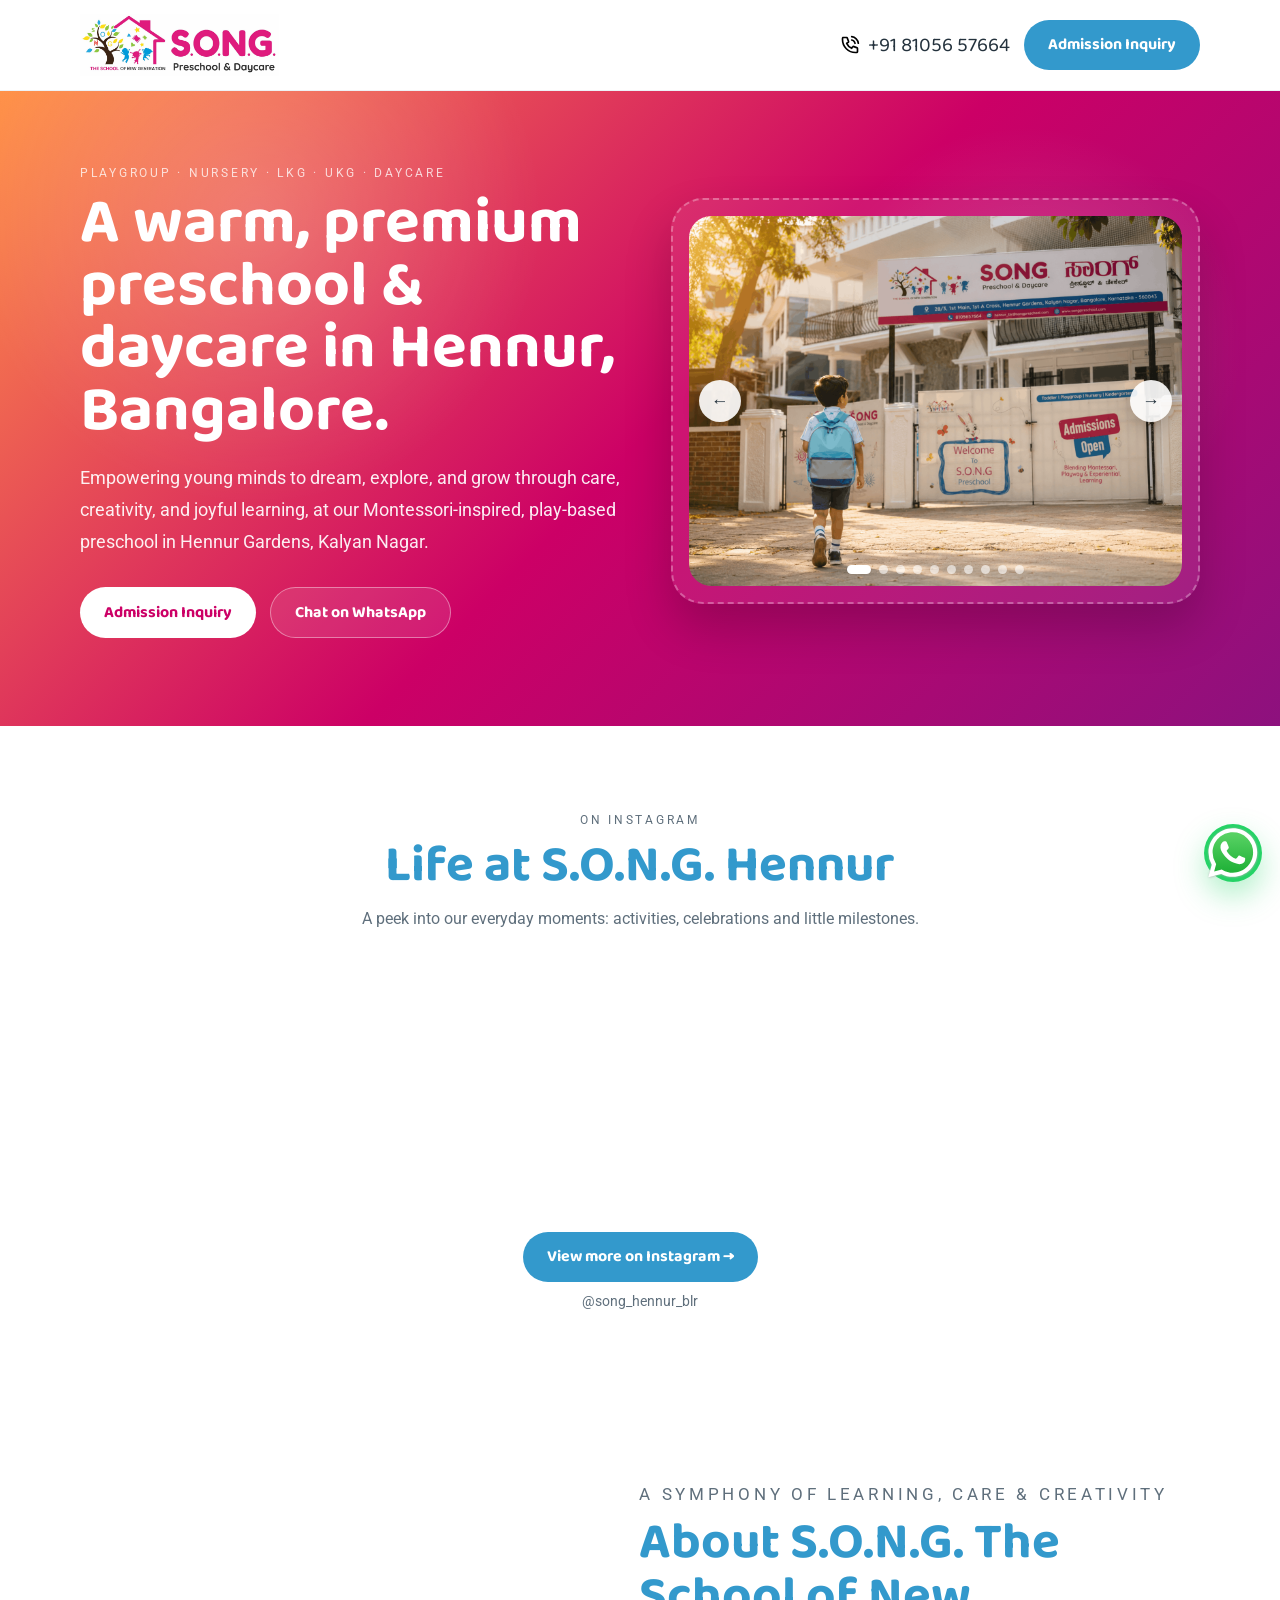
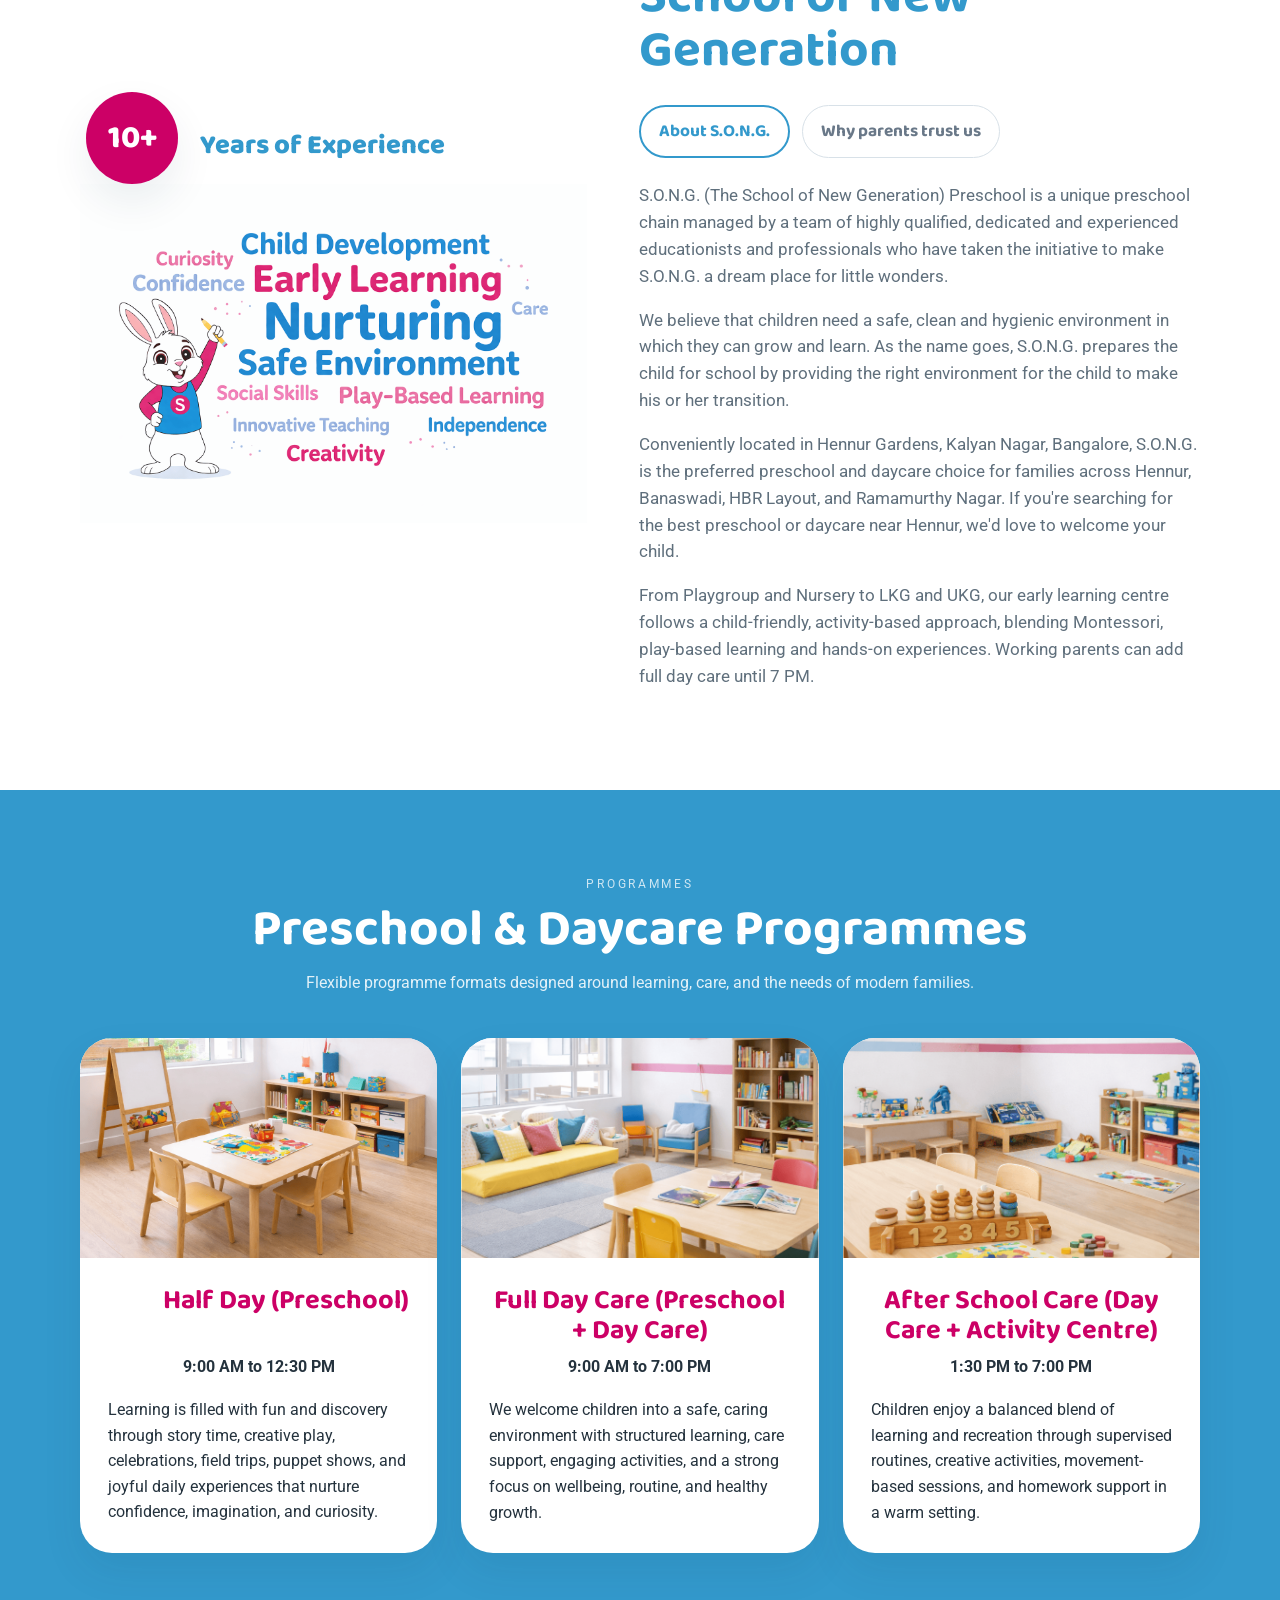
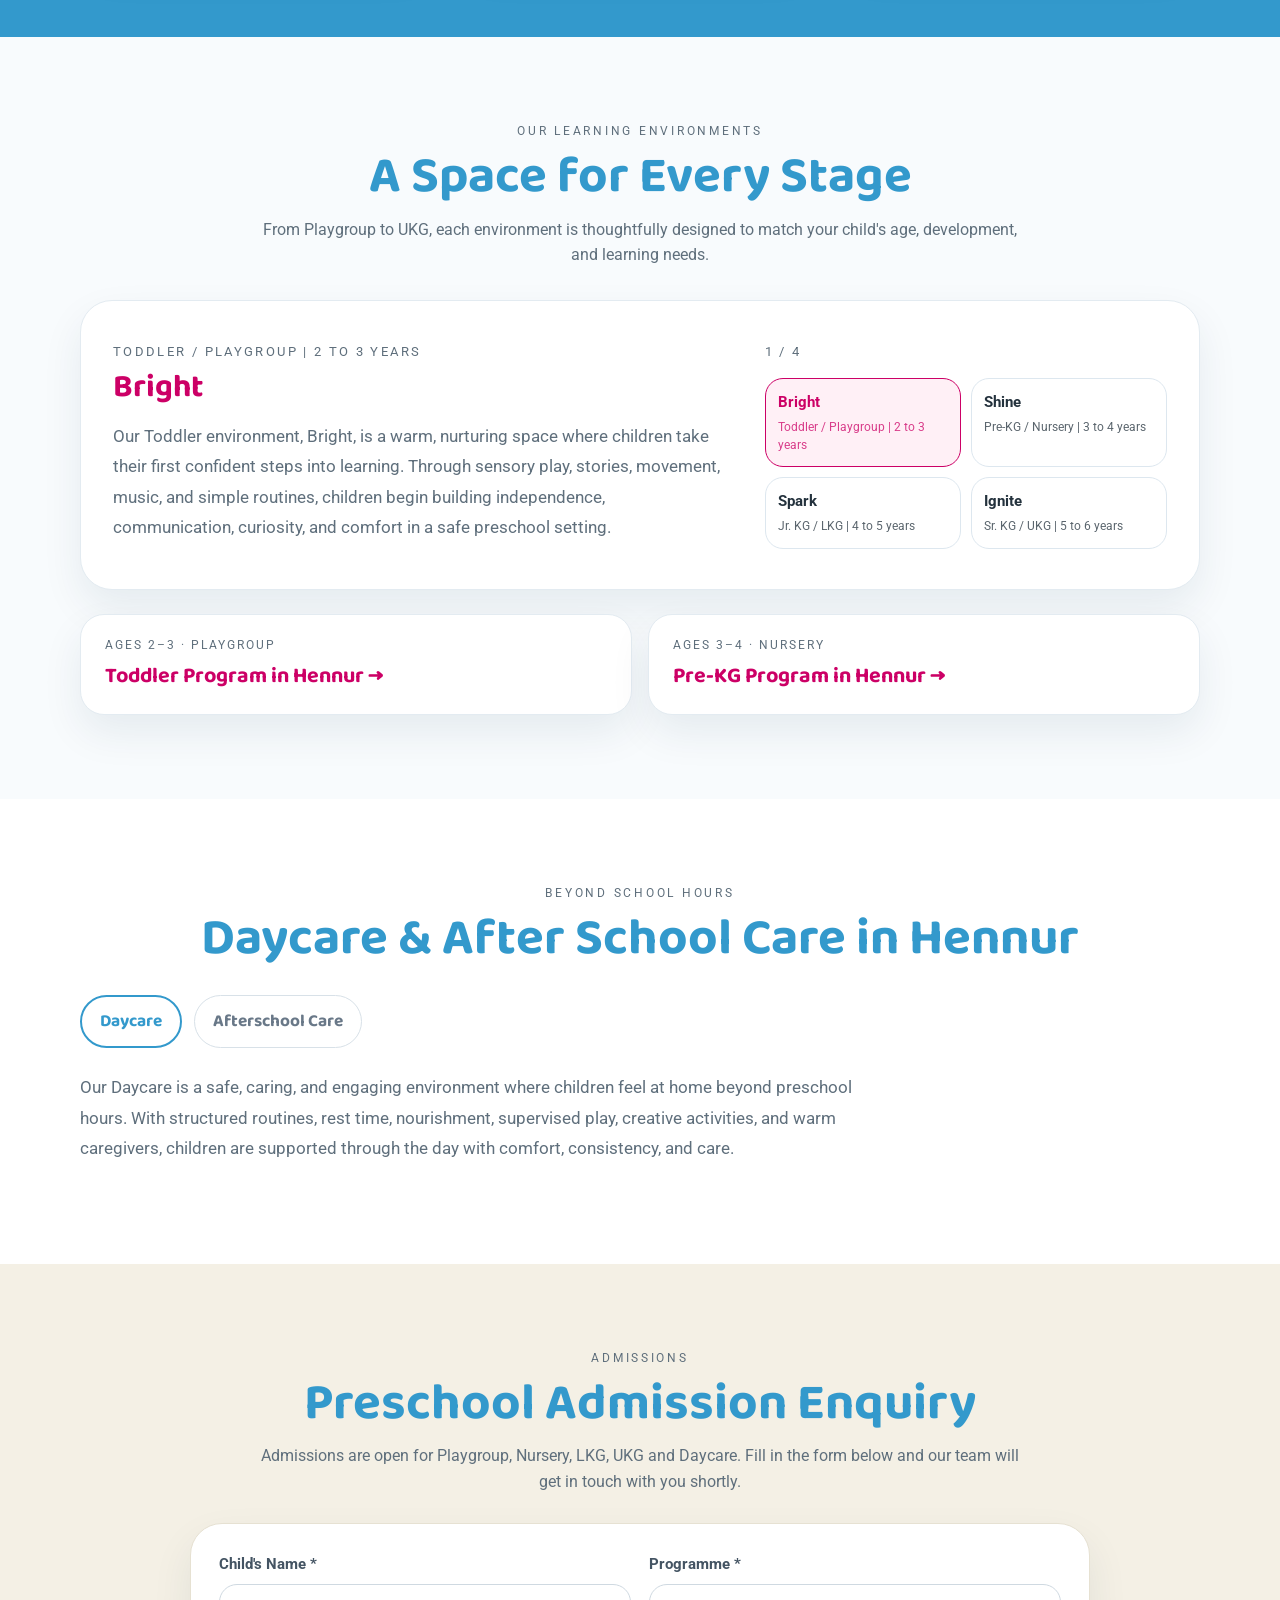
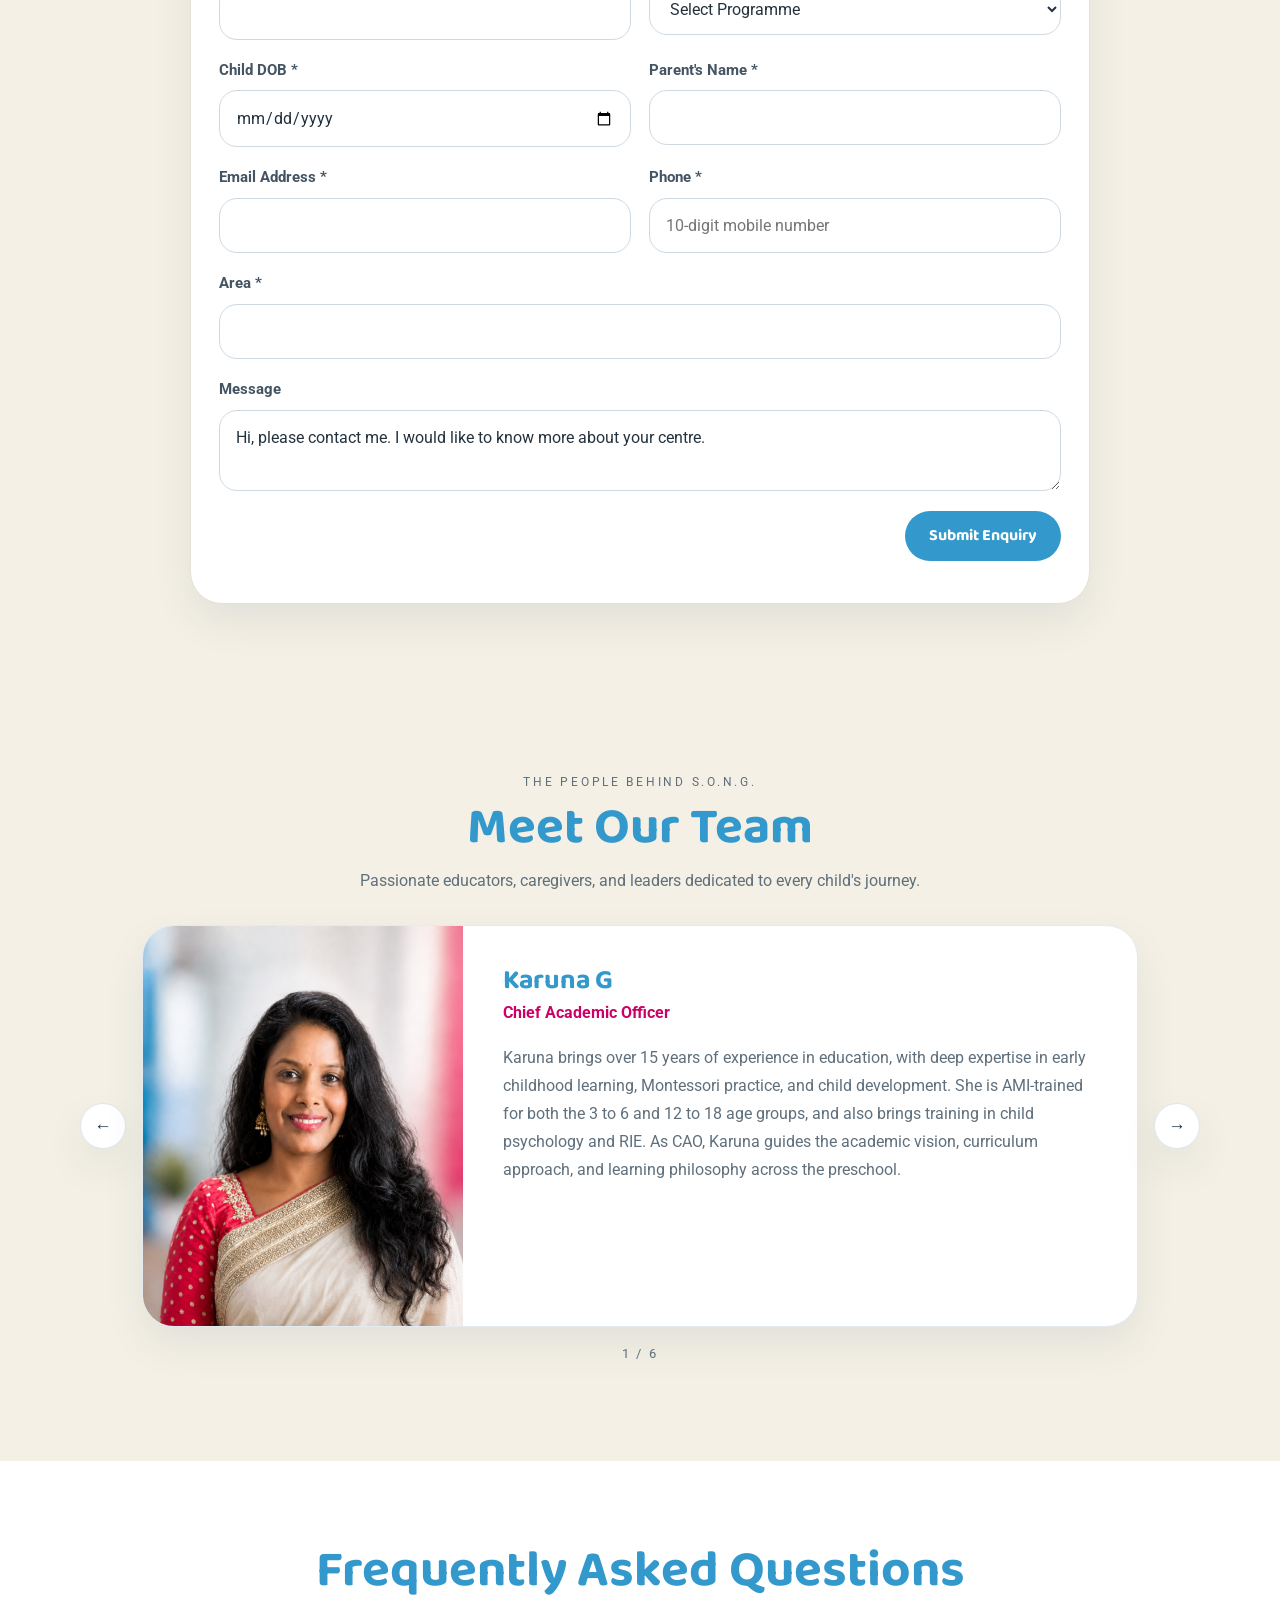
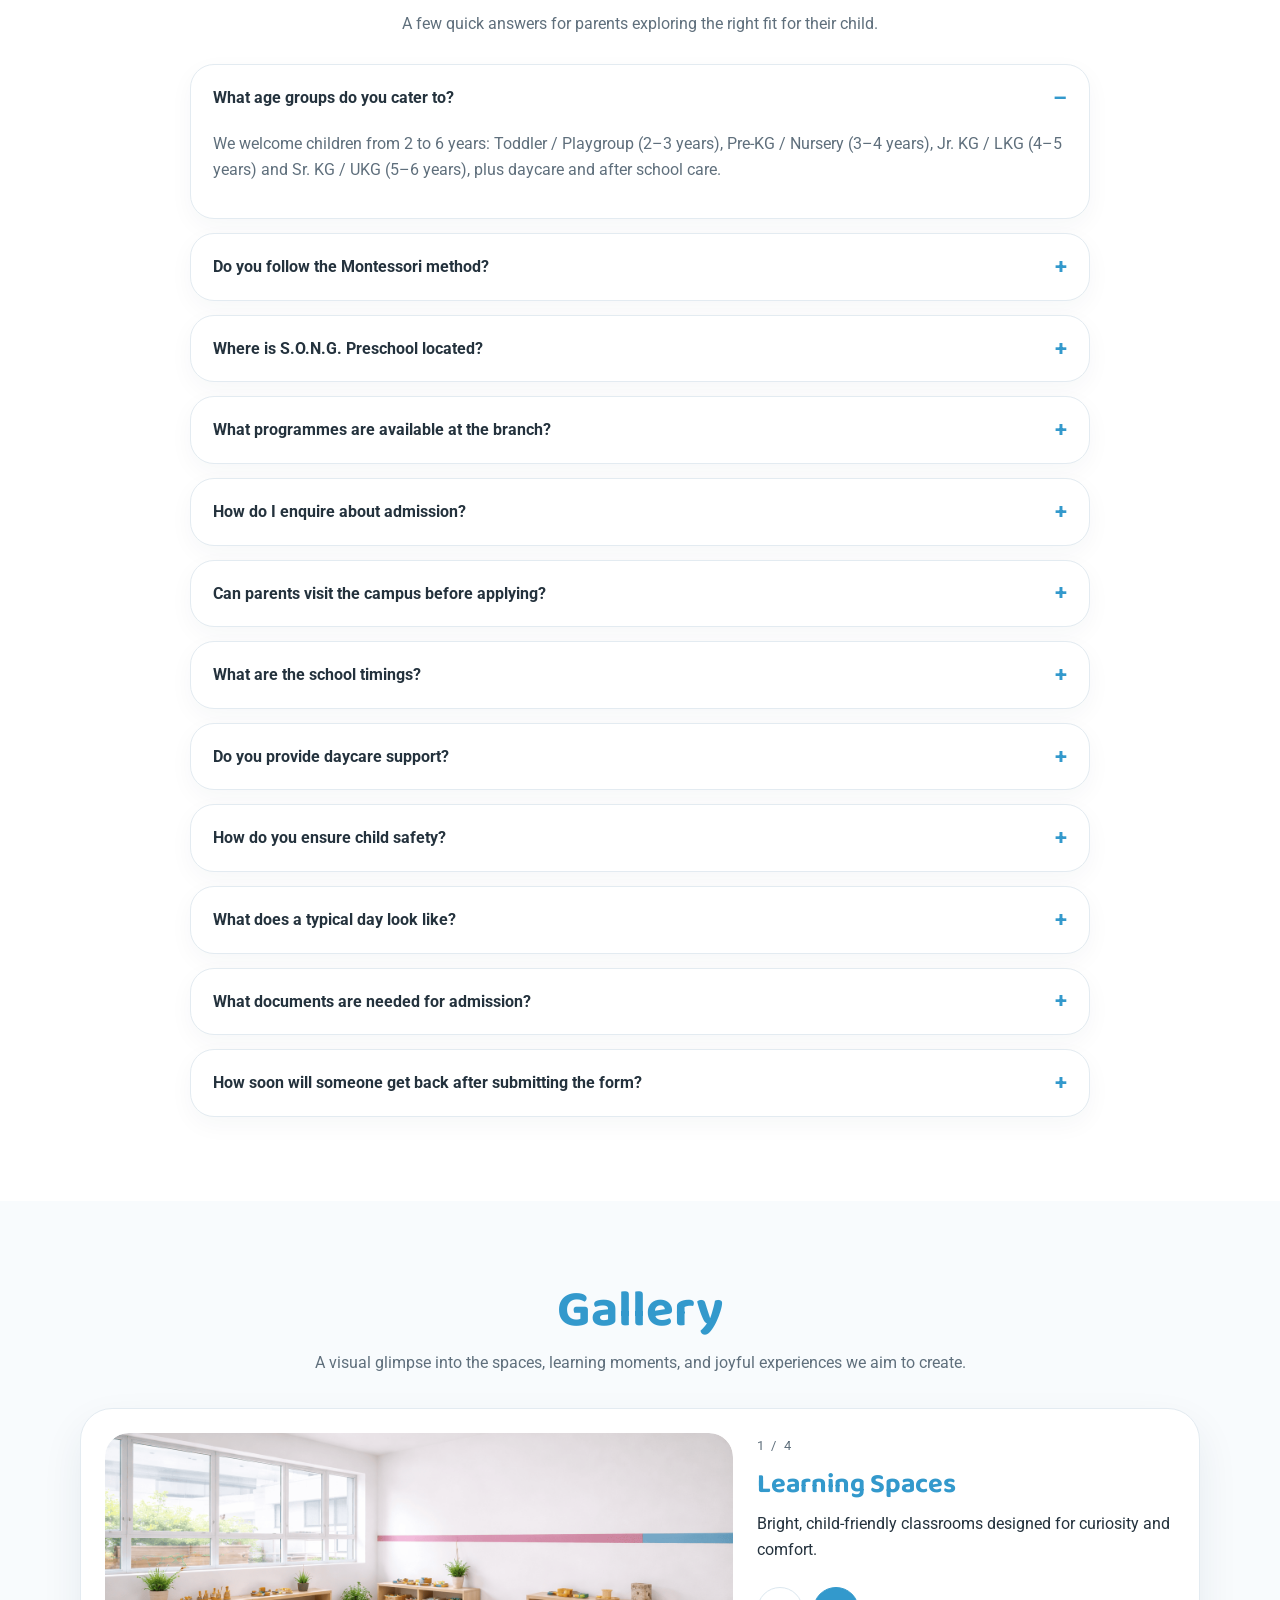
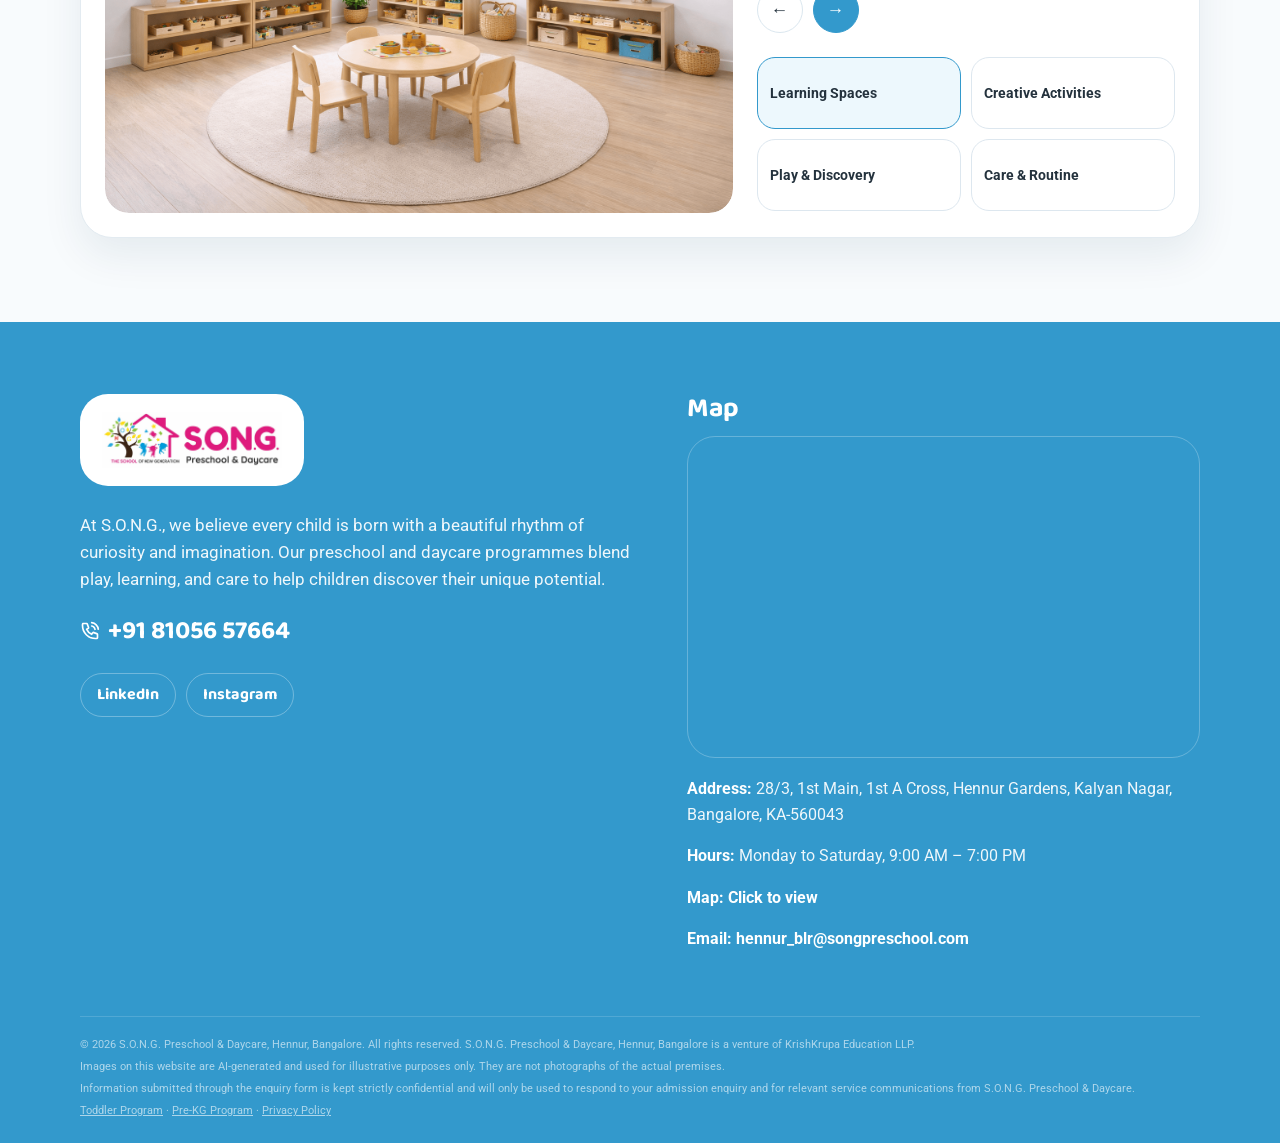
==== commit b97dc5e8: "Add files via upload" ====
--- a/index.html
+++ b/index.html
@@ -104,6 +104,23 @@
       </div>
     </section>
 
+    <!-- INSTAGRAM -->
+    <section class="section instagram-section" id="instagram">
+      <div class="container">
+        <p class="eyebrow center">On Instagram</p>
+        <h2 class="center">Life at S.O.N.G. Hennur</h2>
+        <p class="section-subtitle center">A peek into our everyday moments: activities, celebrations and little milestones.</p>
+
+        <!-- Paste your Behold feed ID into data-feed-id below. Leave empty to show only the button. -->
+        <div class="ig-feed" id="ig-feed" data-feed-id="cQPJHHtoljMQYrIloayY"></div>
+
+        <div class="ig-cta">
+          <a class="btn btn-primary" href="https://www.instagram.com/song_hennur_blr/" target="_blank" rel="noreferrer">View more on Instagram &rarr;</a>
+          <p class="ig-handle">@song_hennur_blr</p>
+        </div>
+      </div>
+    </section>
+
     <!-- ABOUT -->
     <section class="section about-section">
       <div class="container about-grid">
@@ -451,22 +468,6 @@
       </div>
     </section>
 
-    <!-- INSTAGRAM -->
-    <section class="section instagram-section" id="instagram">
-      <div class="container">
-        <p class="eyebrow center">On Instagram</p>
-        <h2 class="center">Life at S.O.N.G. Hennur</h2>
-        <p class="section-subtitle center">A peek into our everyday moments: activities, celebrations and little milestones.</p>
-
-        <!-- Paste your Behold feed ID into data-feed-id below. Leave empty to show only the button. -->
-        <div class="ig-feed" id="ig-feed" data-feed-id="cQPJHHtoljMQYrIloayY"></div>
-
-        <div class="ig-cta">
-          <a class="btn btn-primary" href="https://www.instagram.com/song_hennur_blr/" target="_blank" rel="noreferrer">View more on Instagram &rarr;</a>
-          <p class="ig-handle">@song_hennur_blr</p>
-        </div>
-      </div>
-    </section>
 
   </main>
 
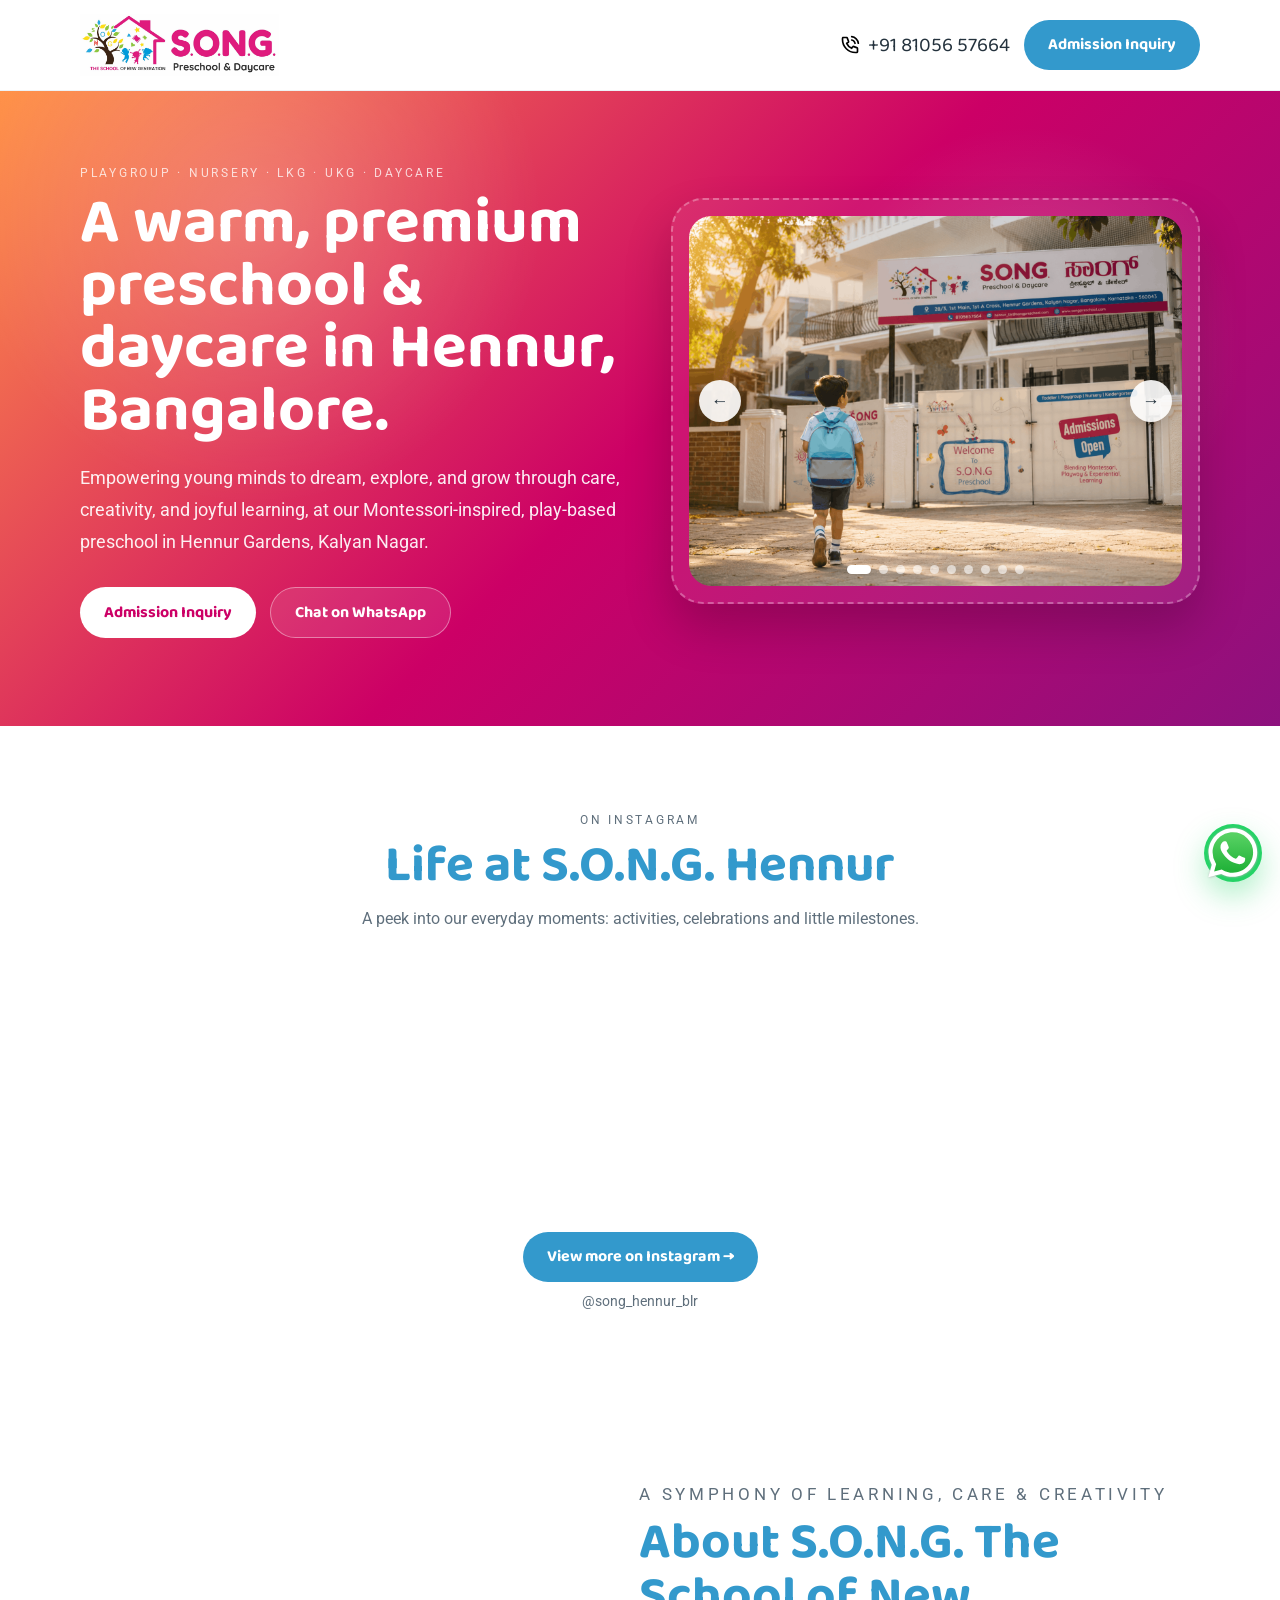
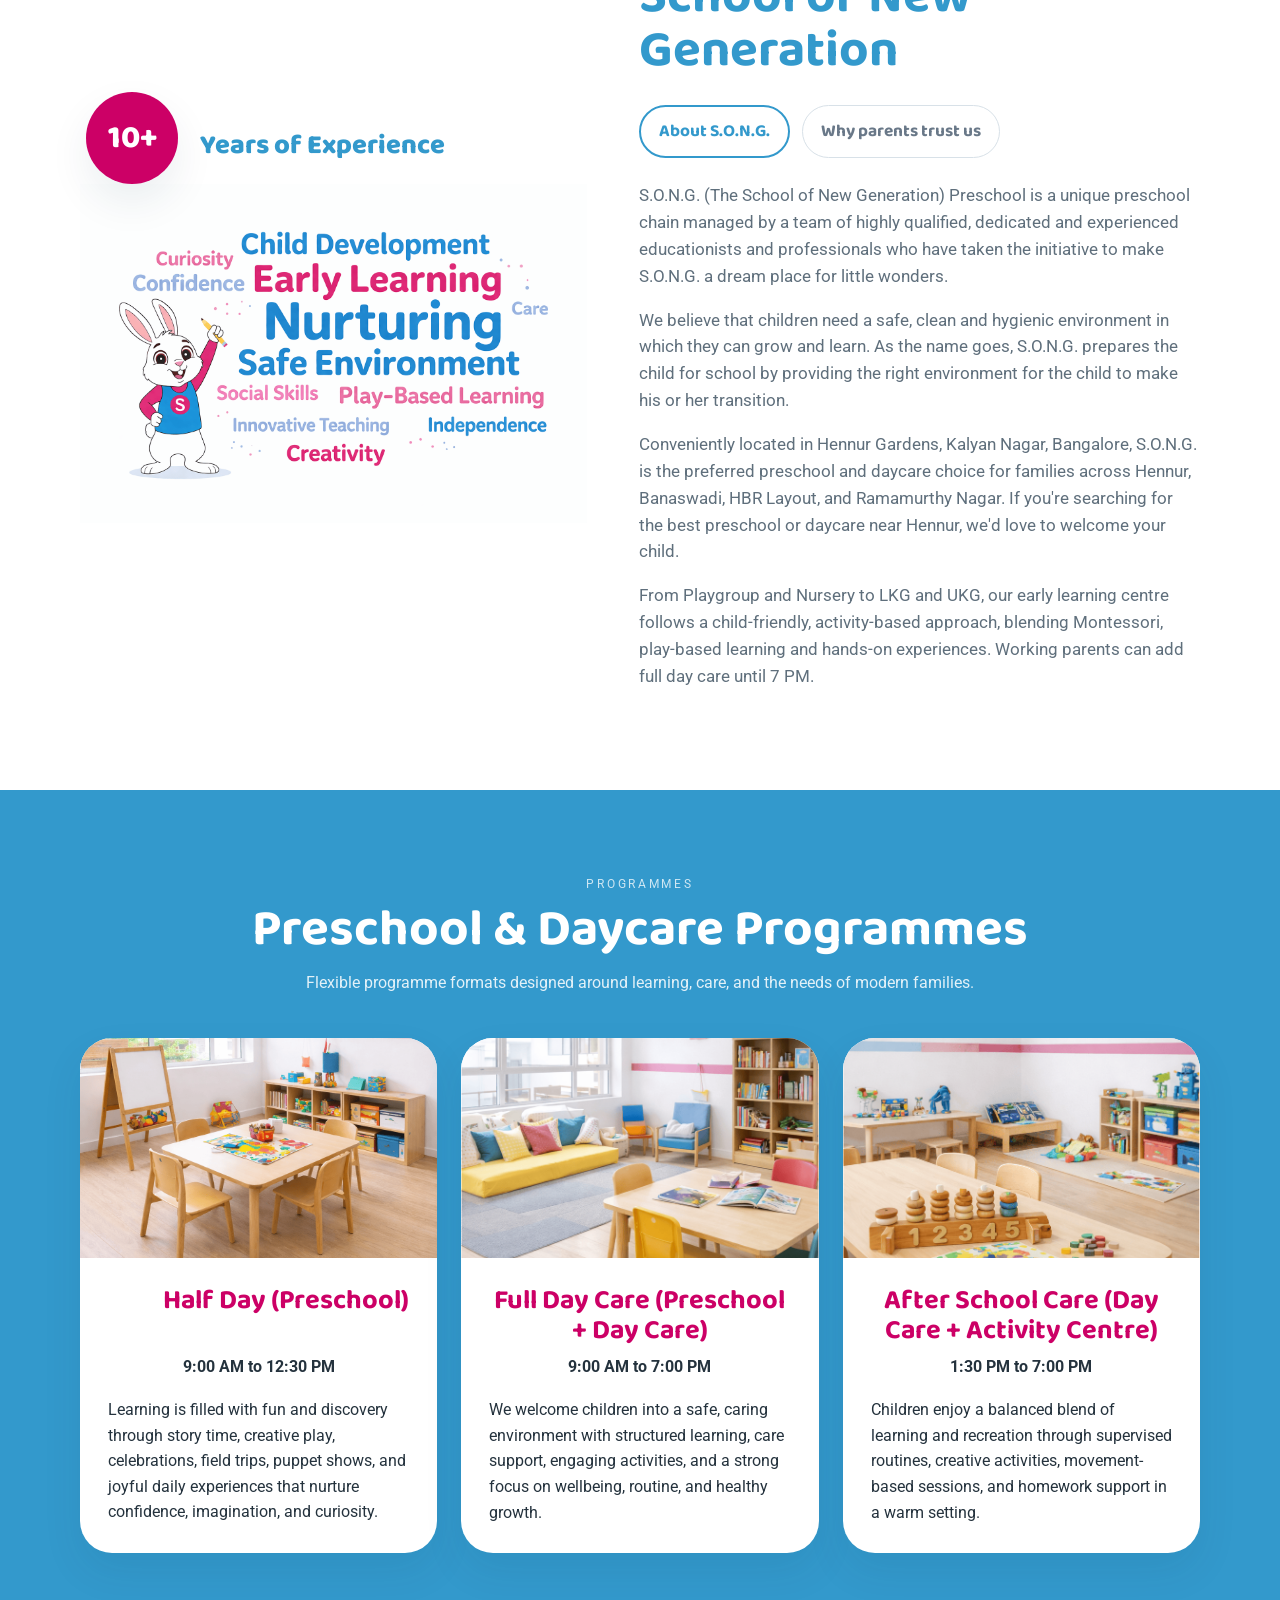
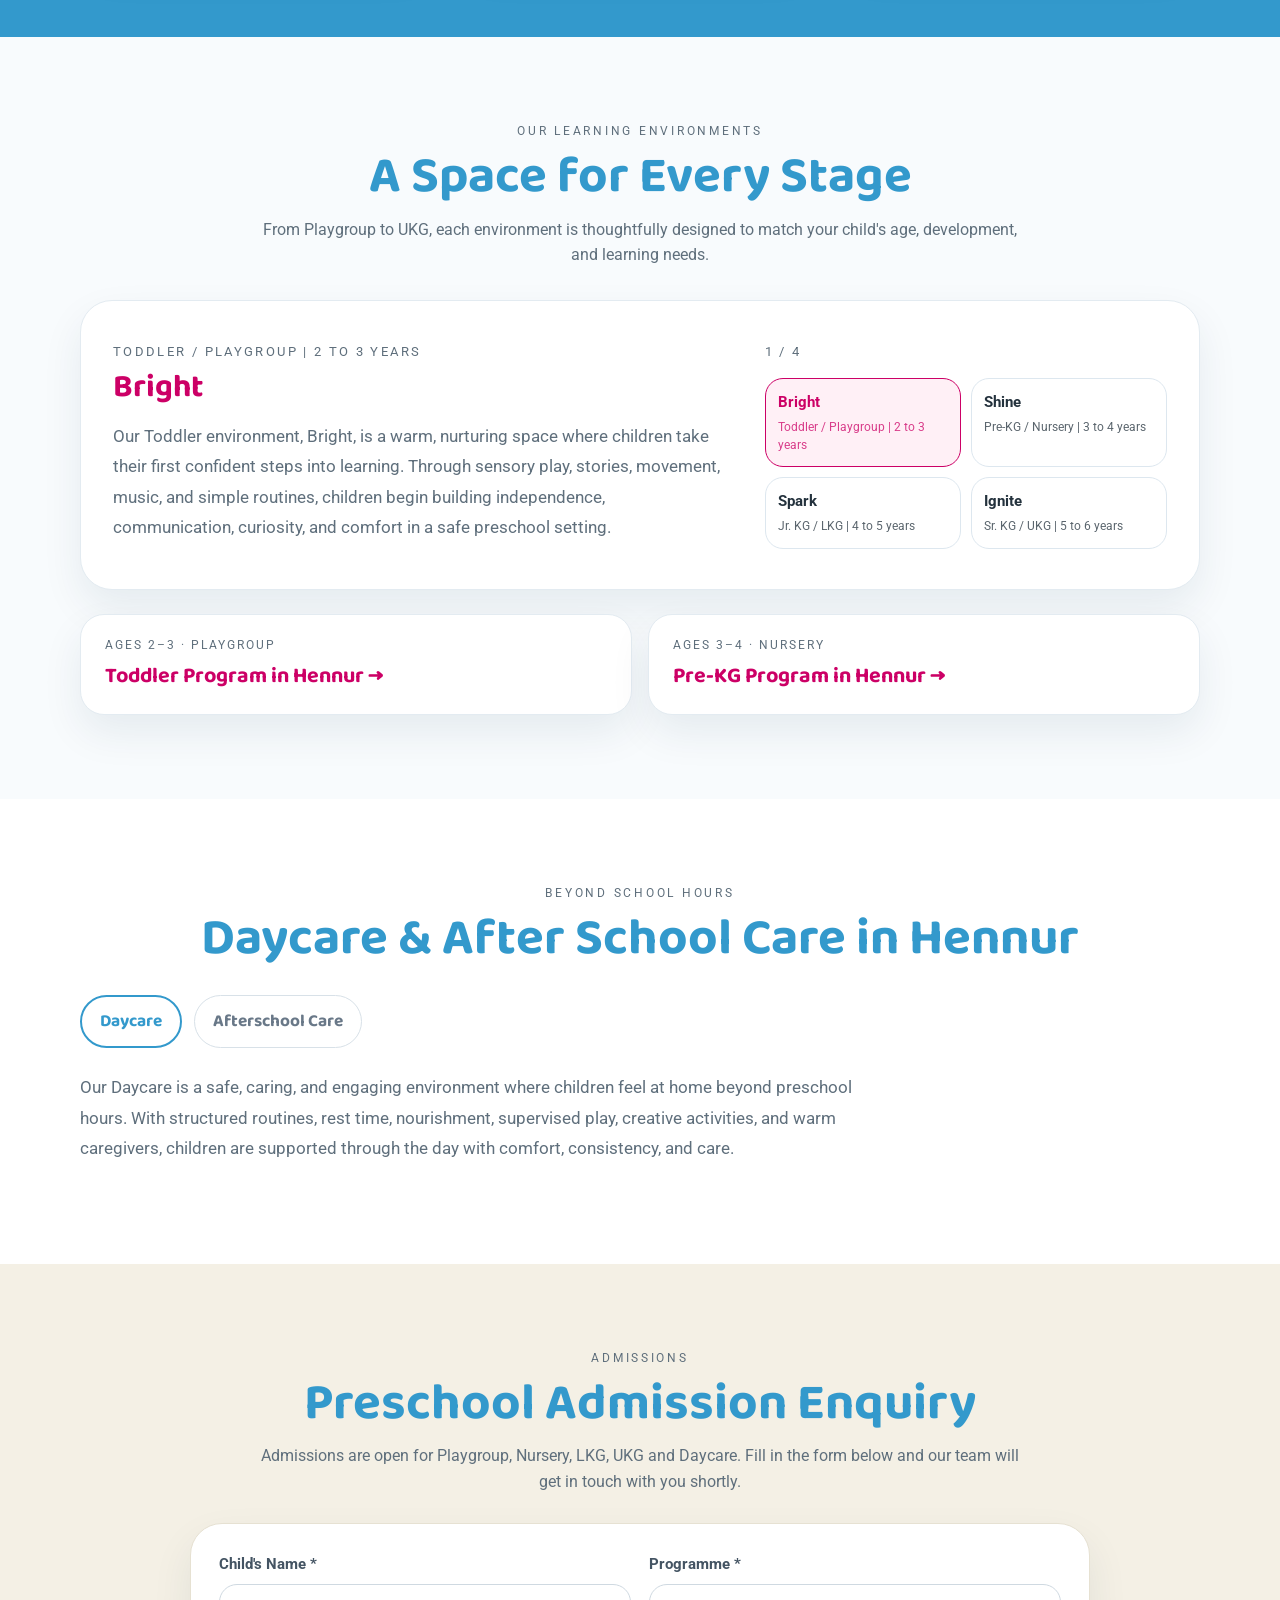
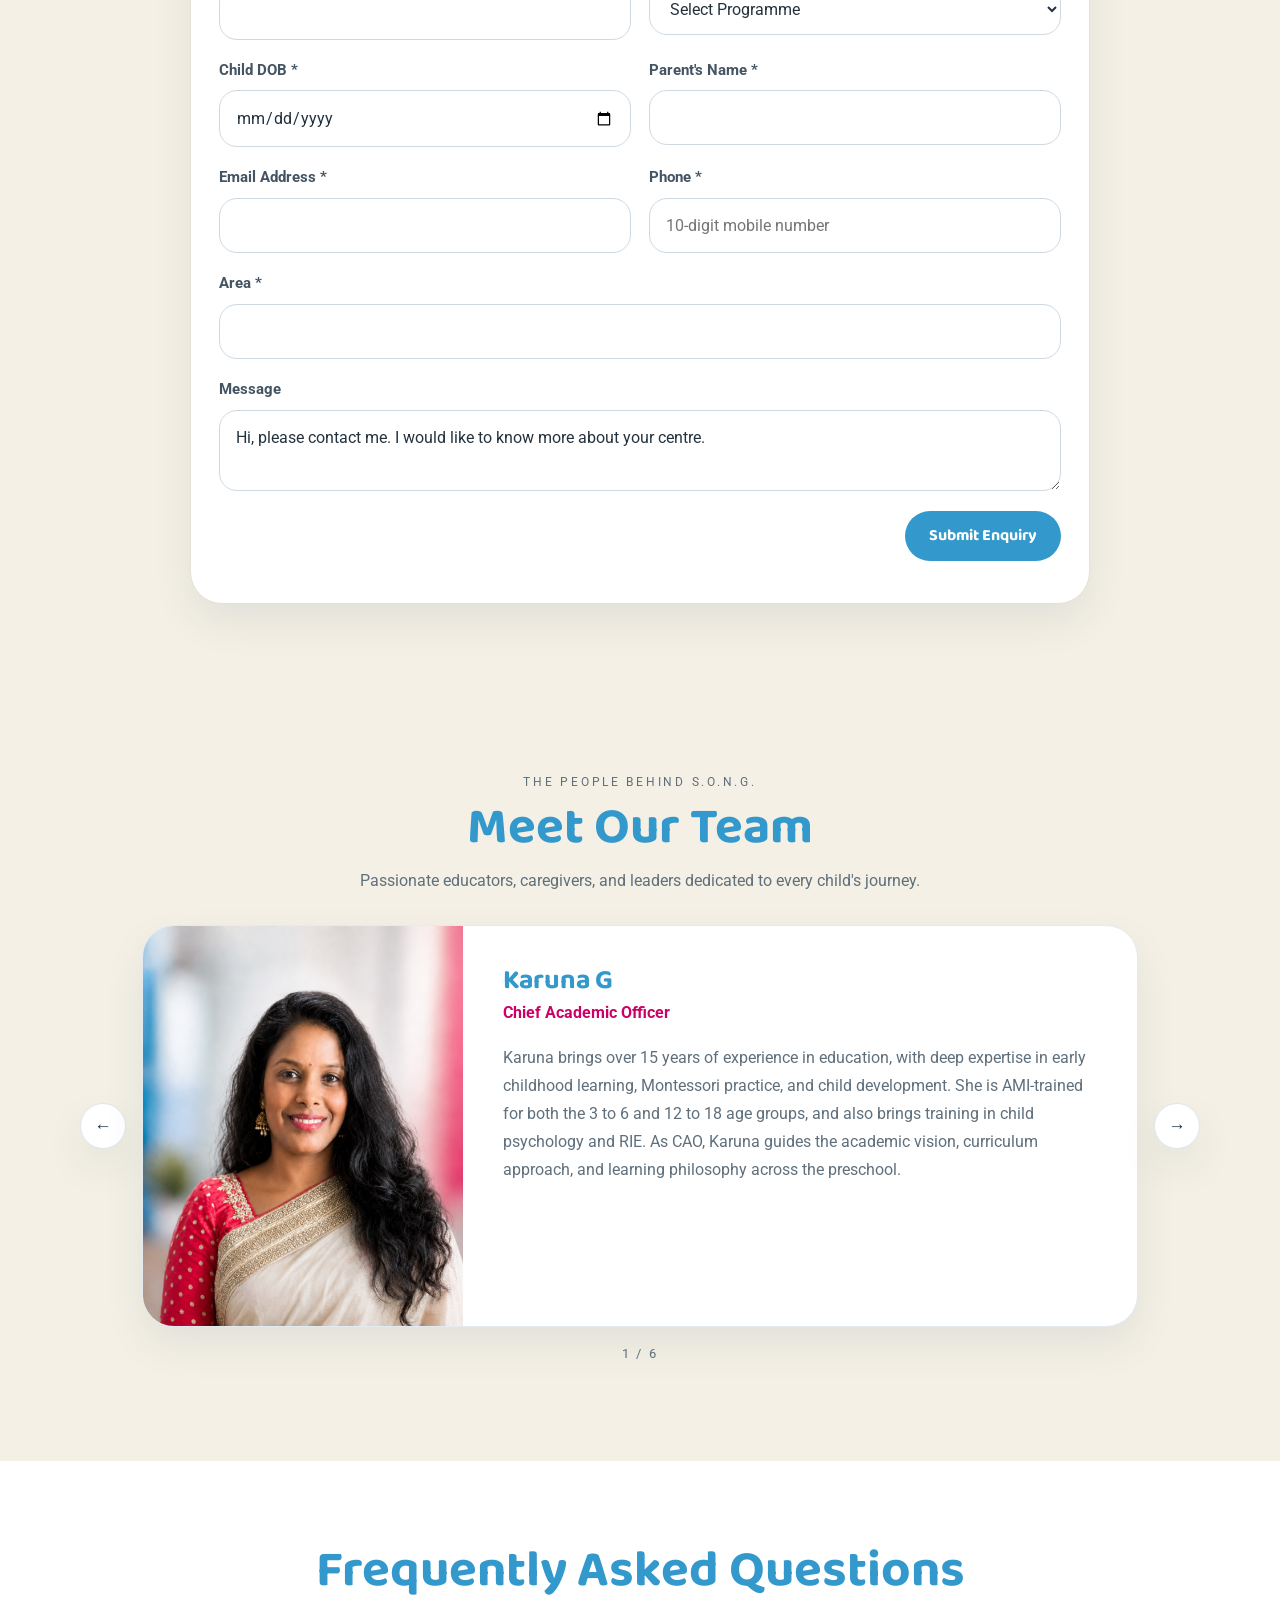
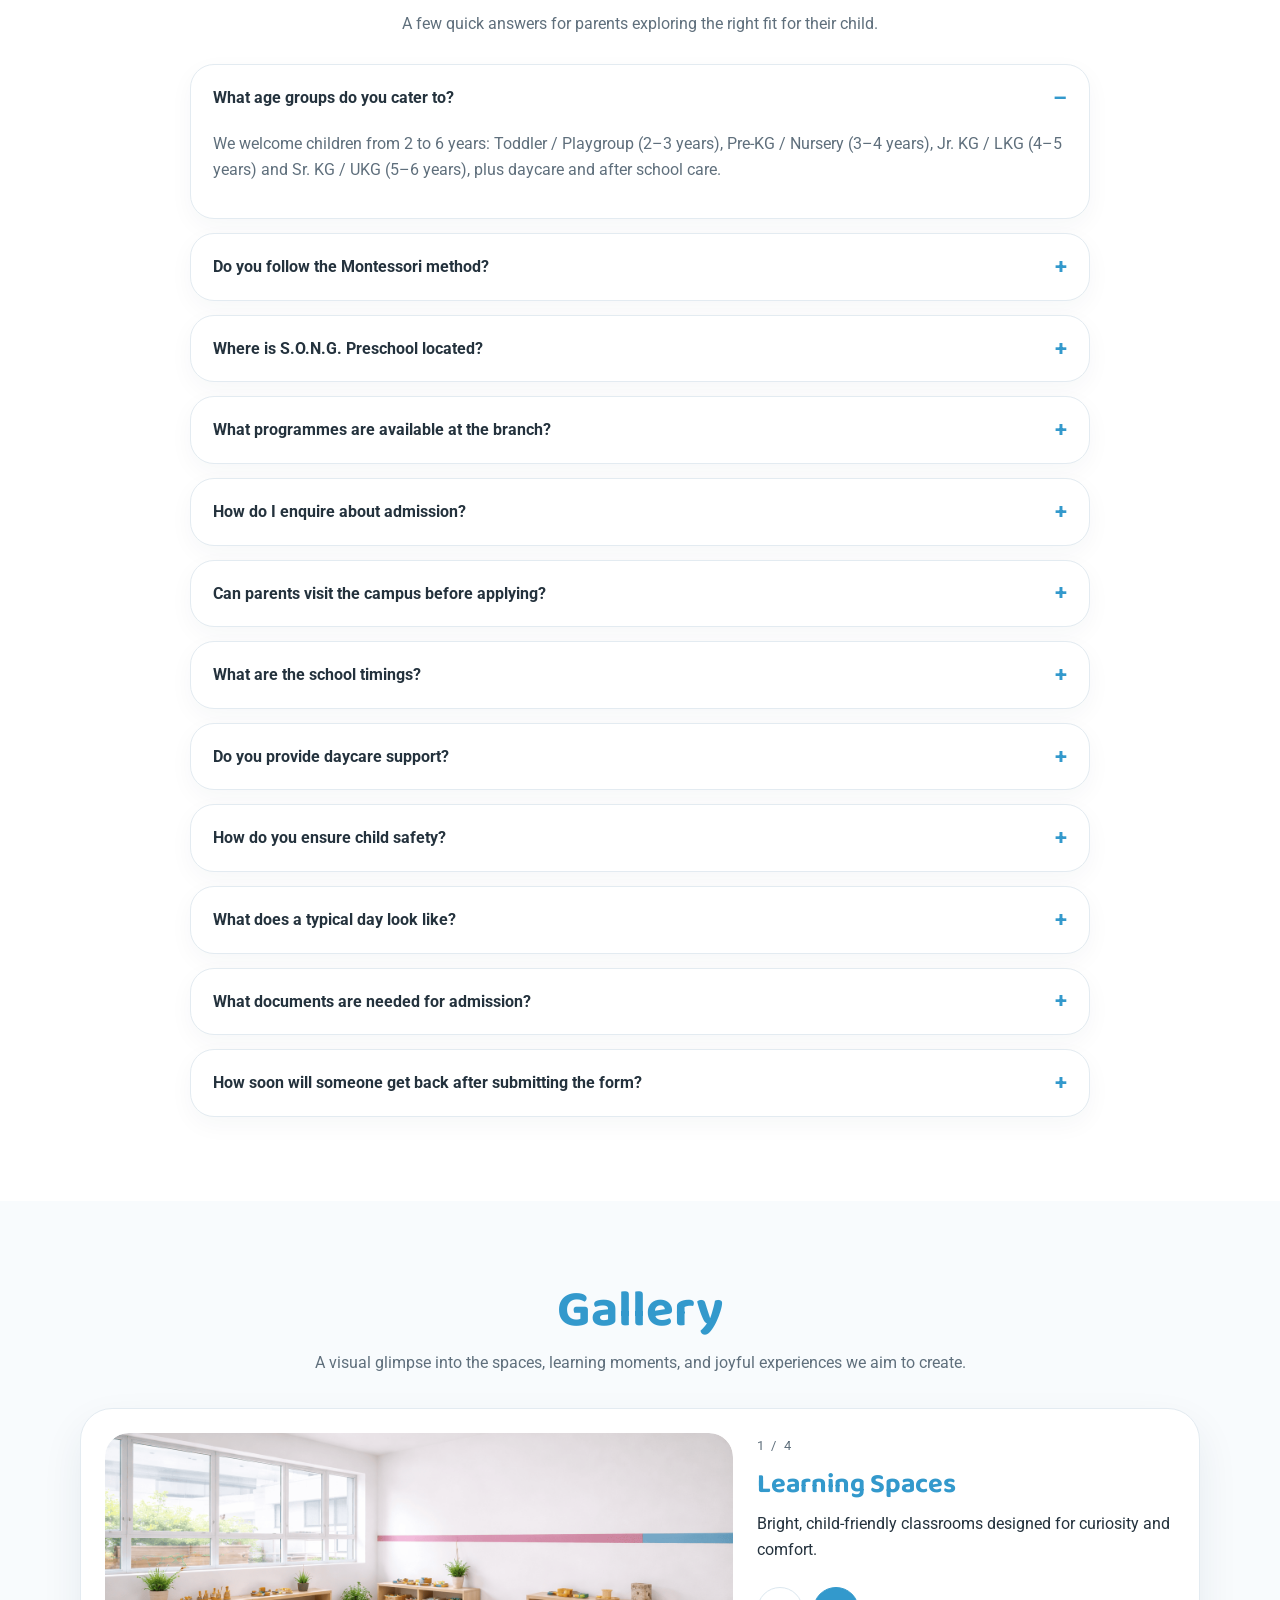
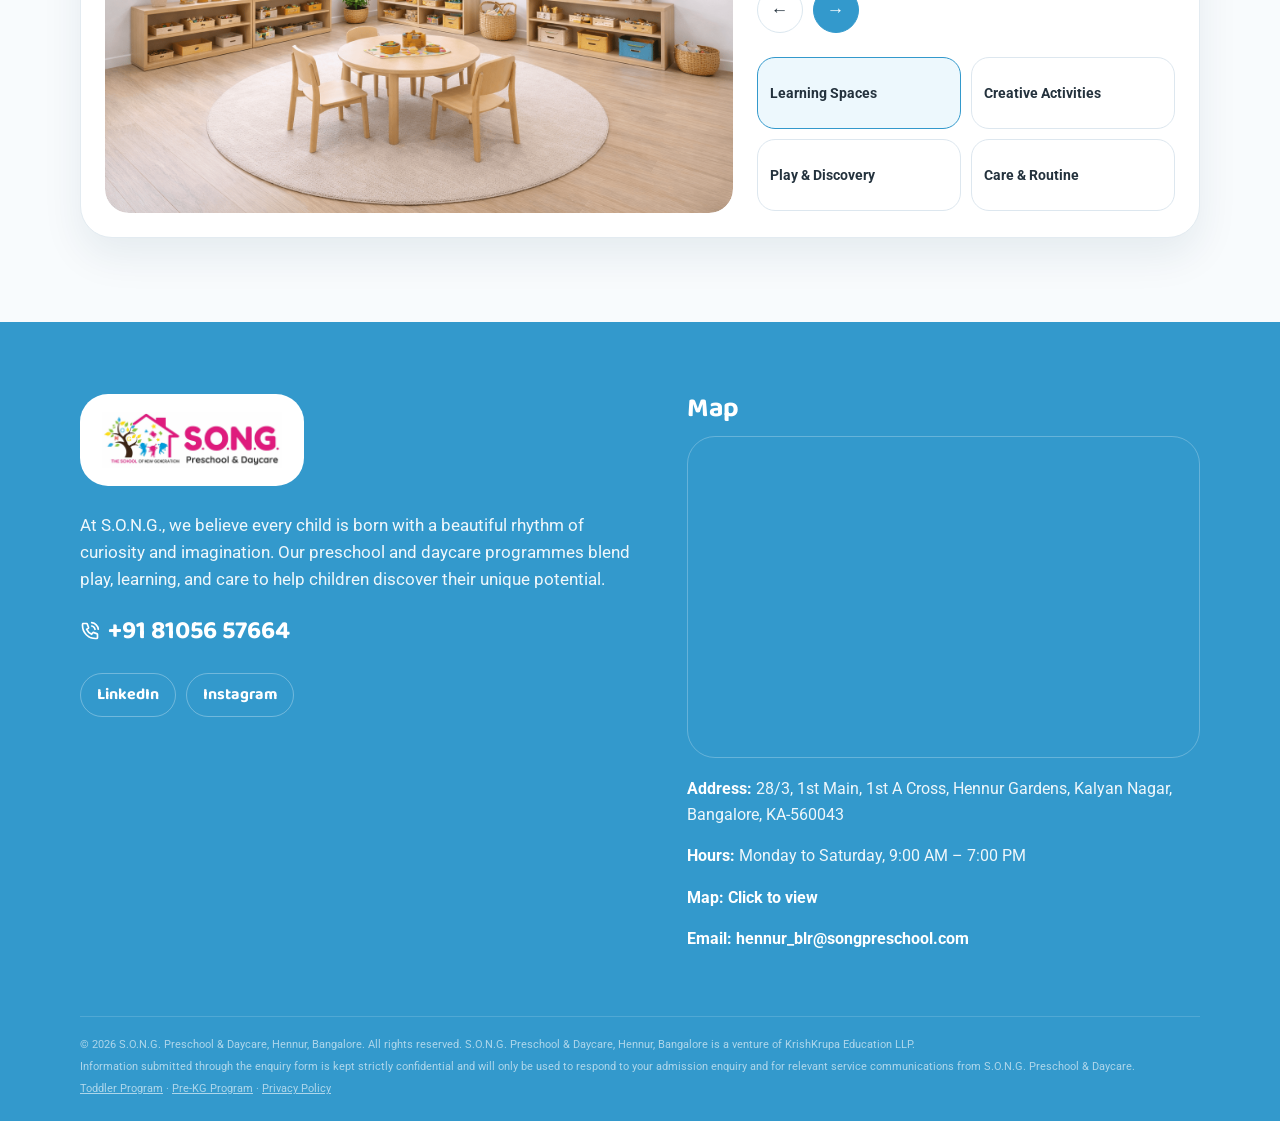
==== commit 9e215383: "Remove AI-generated images disclaimer from footer Removed the note about AI-generated images from th" ====
--- a/index.html
+++ b/index.html
@@ -514,7 +514,6 @@
 
     <div class="container footer-legal">
       <p>© 2026 S.O.N.G. Preschool &amp; Daycare, Hennur, Bangalore. All rights reserved. S.O.N.G. Preschool &amp; Daycare, Hennur, Bangalore is a venture of KrishKrupa Education LLP.</p>
-      <p>Images on this website are AI-generated and used for illustrative purposes only. They are not photographs of the actual premises.</p>
       <p>Information submitted through the enquiry form is kept strictly confidential and will only be used to respond to your admission enquiry and for relevant service communications from S.O.N.G. Preschool &amp; Daycare.</p>
       <p>
         <a href="toddler-program-hennur" style="color: rgba(255,255,255,0.6); text-decoration: underline;">Toddler Program</a> &middot;
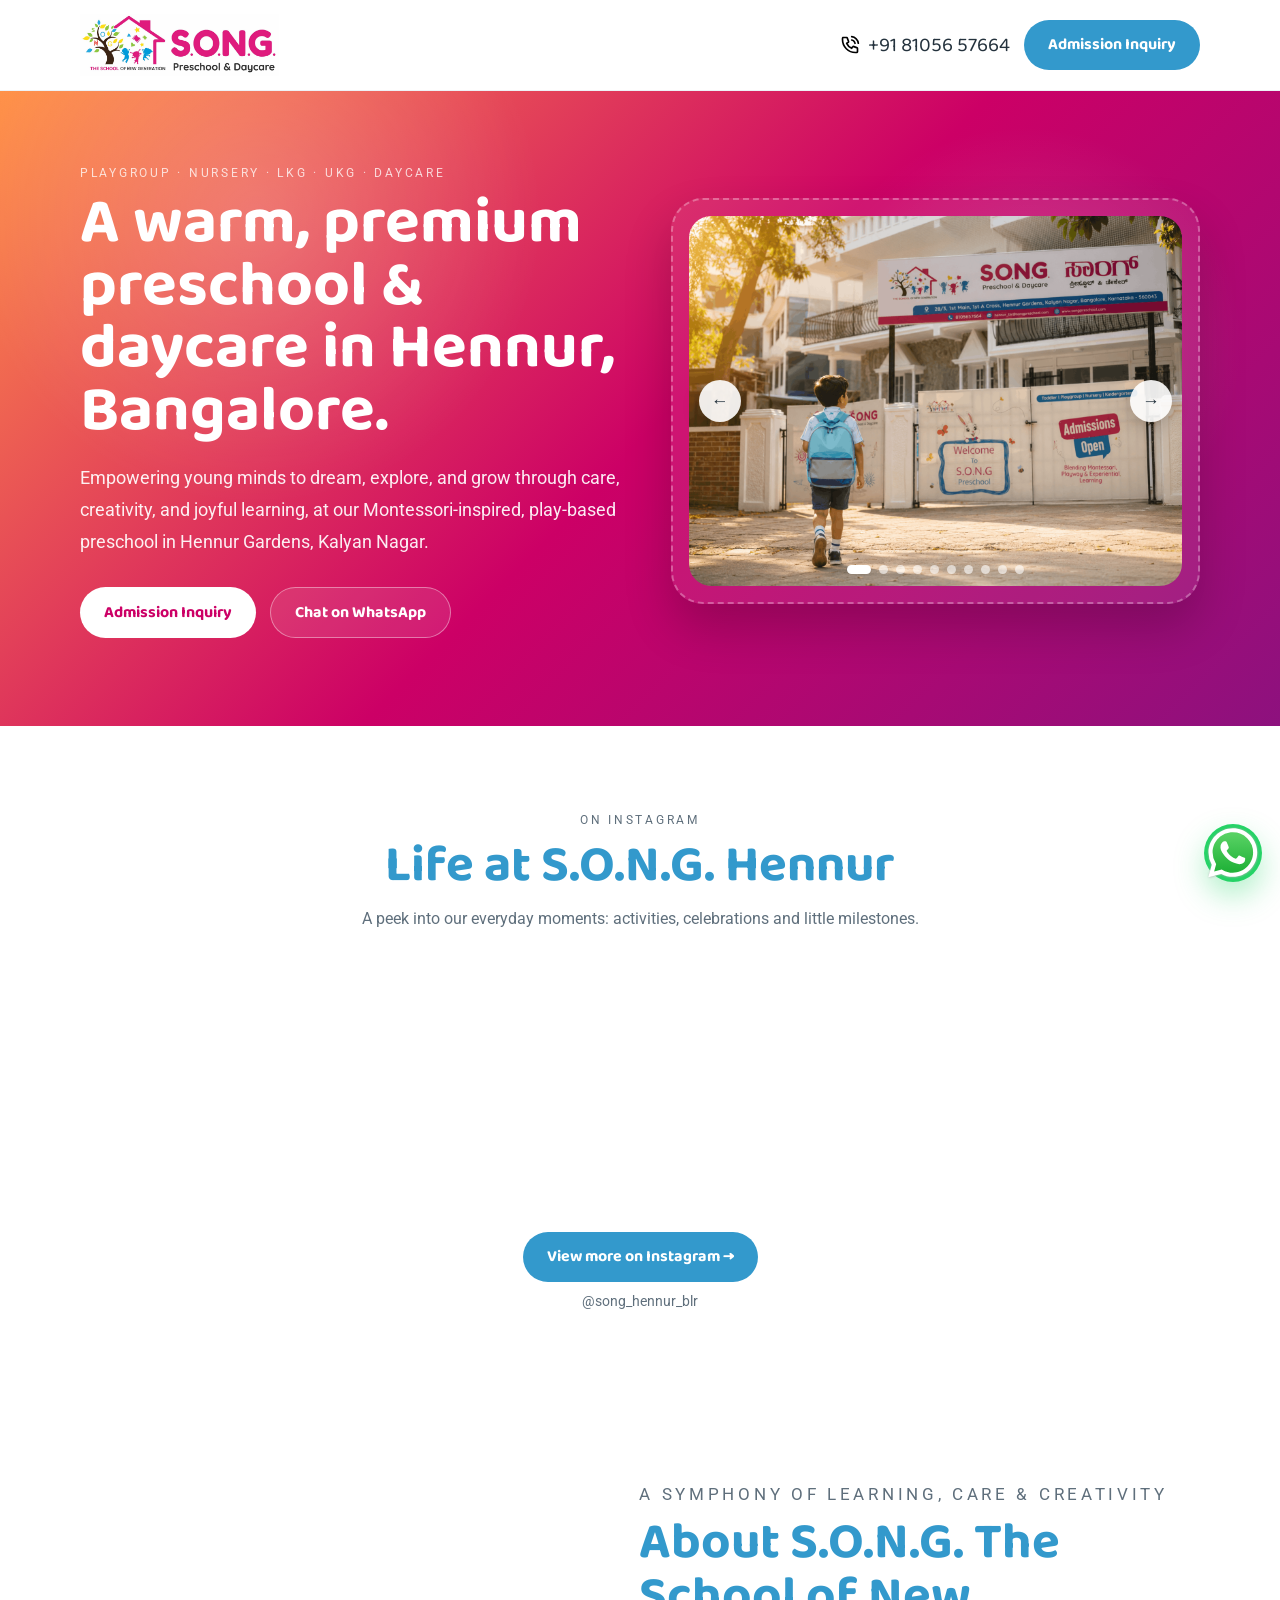
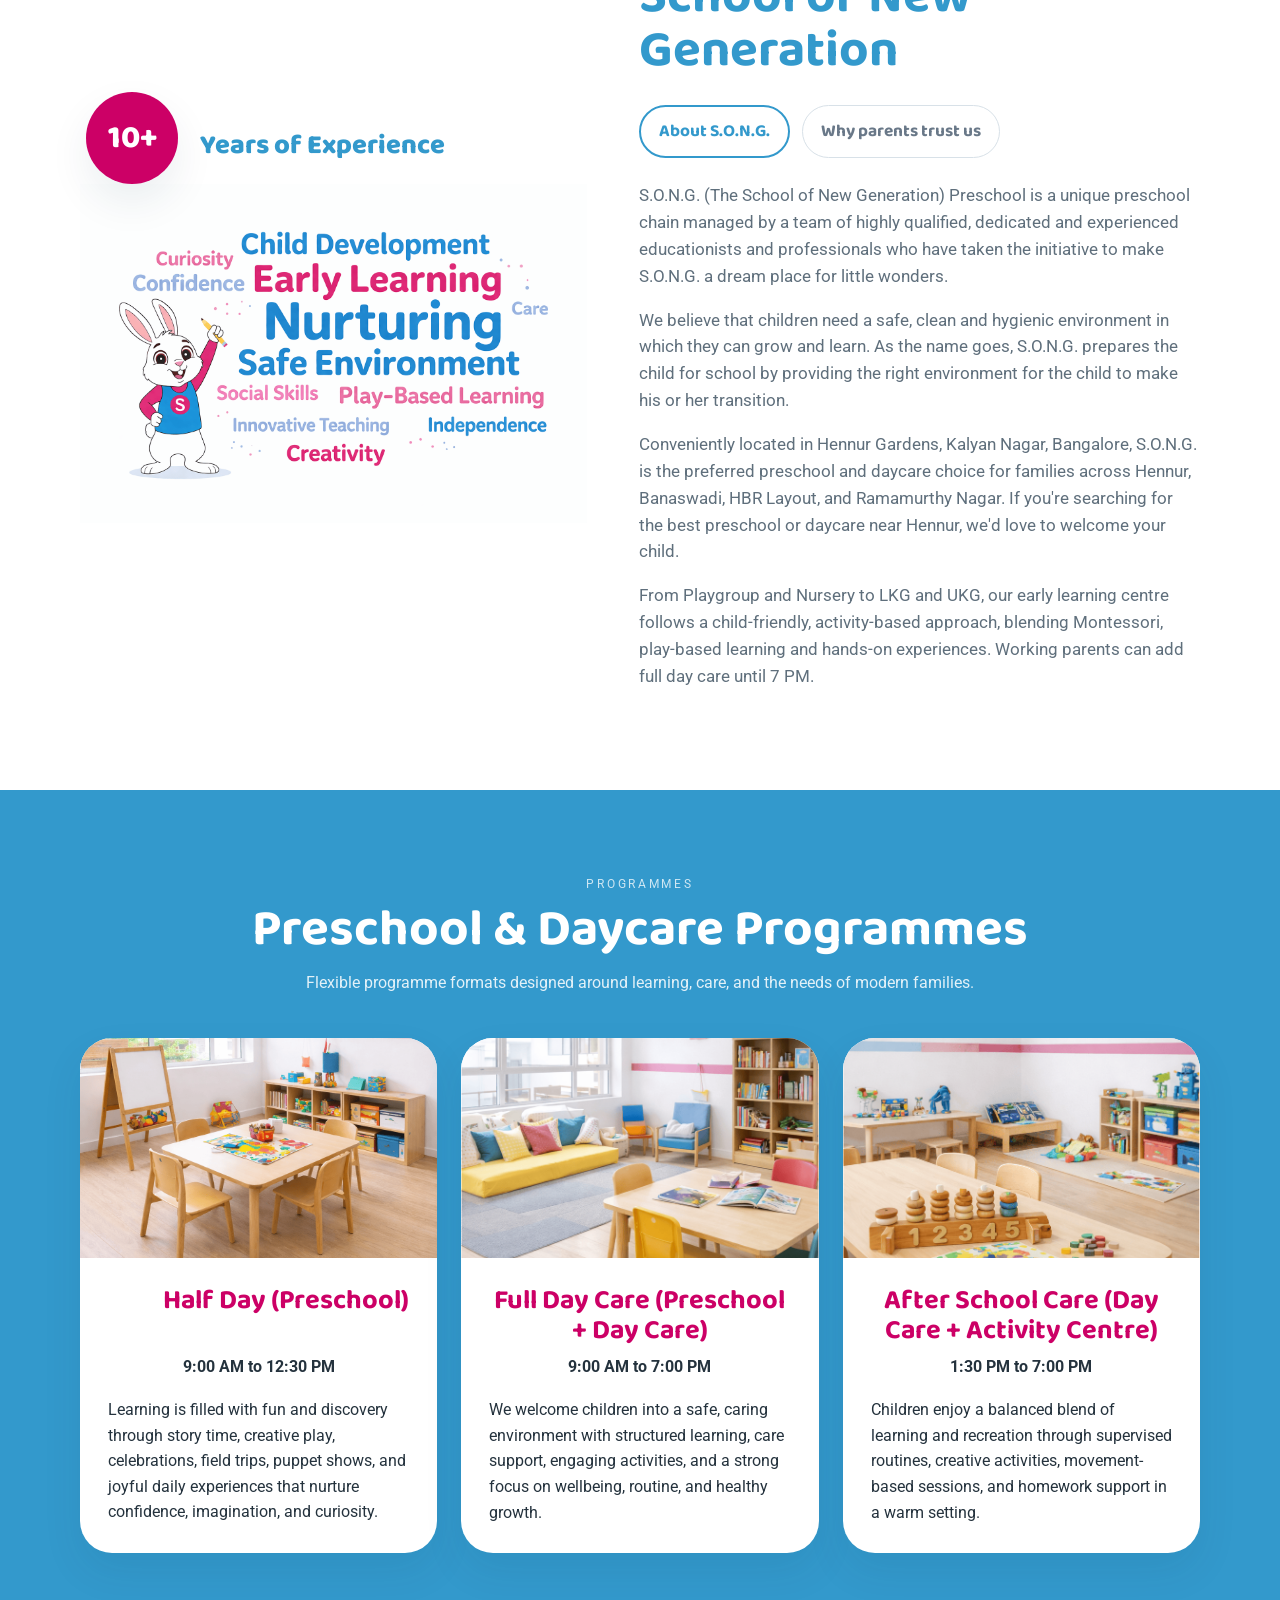
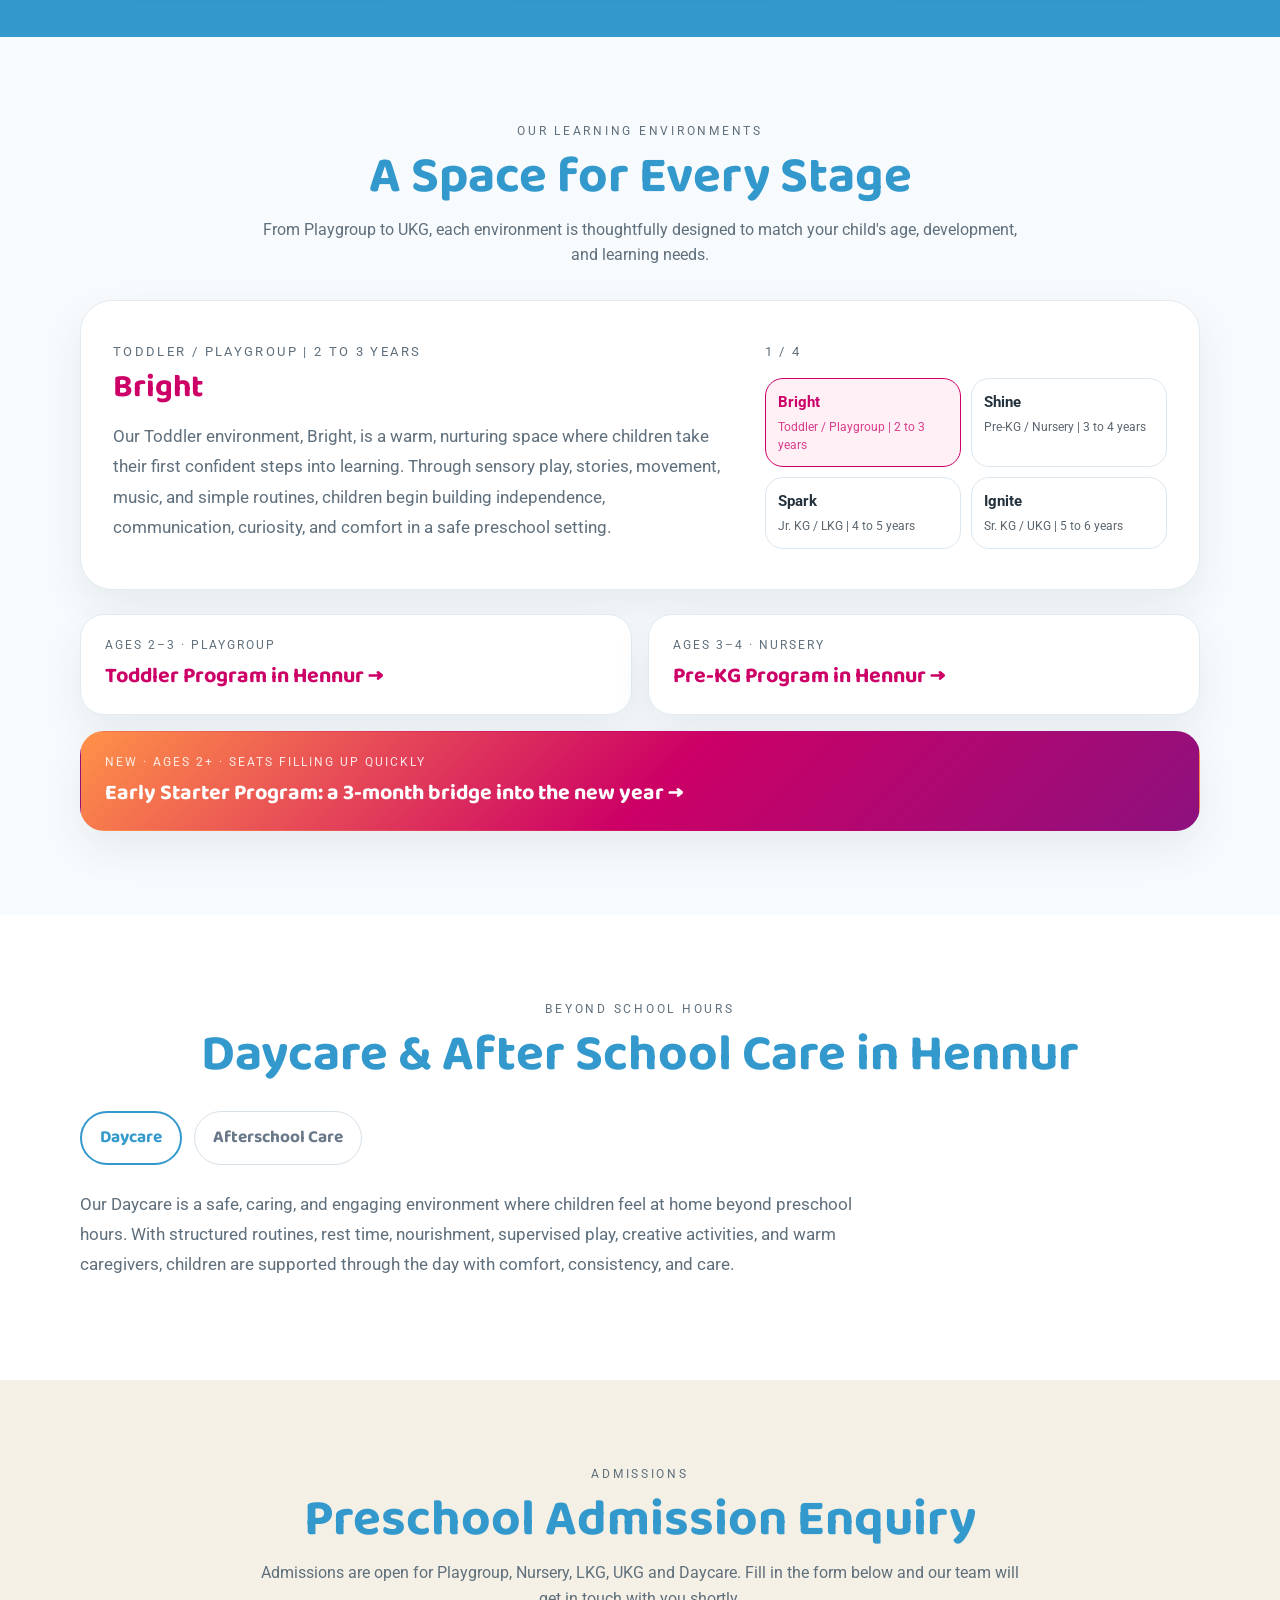
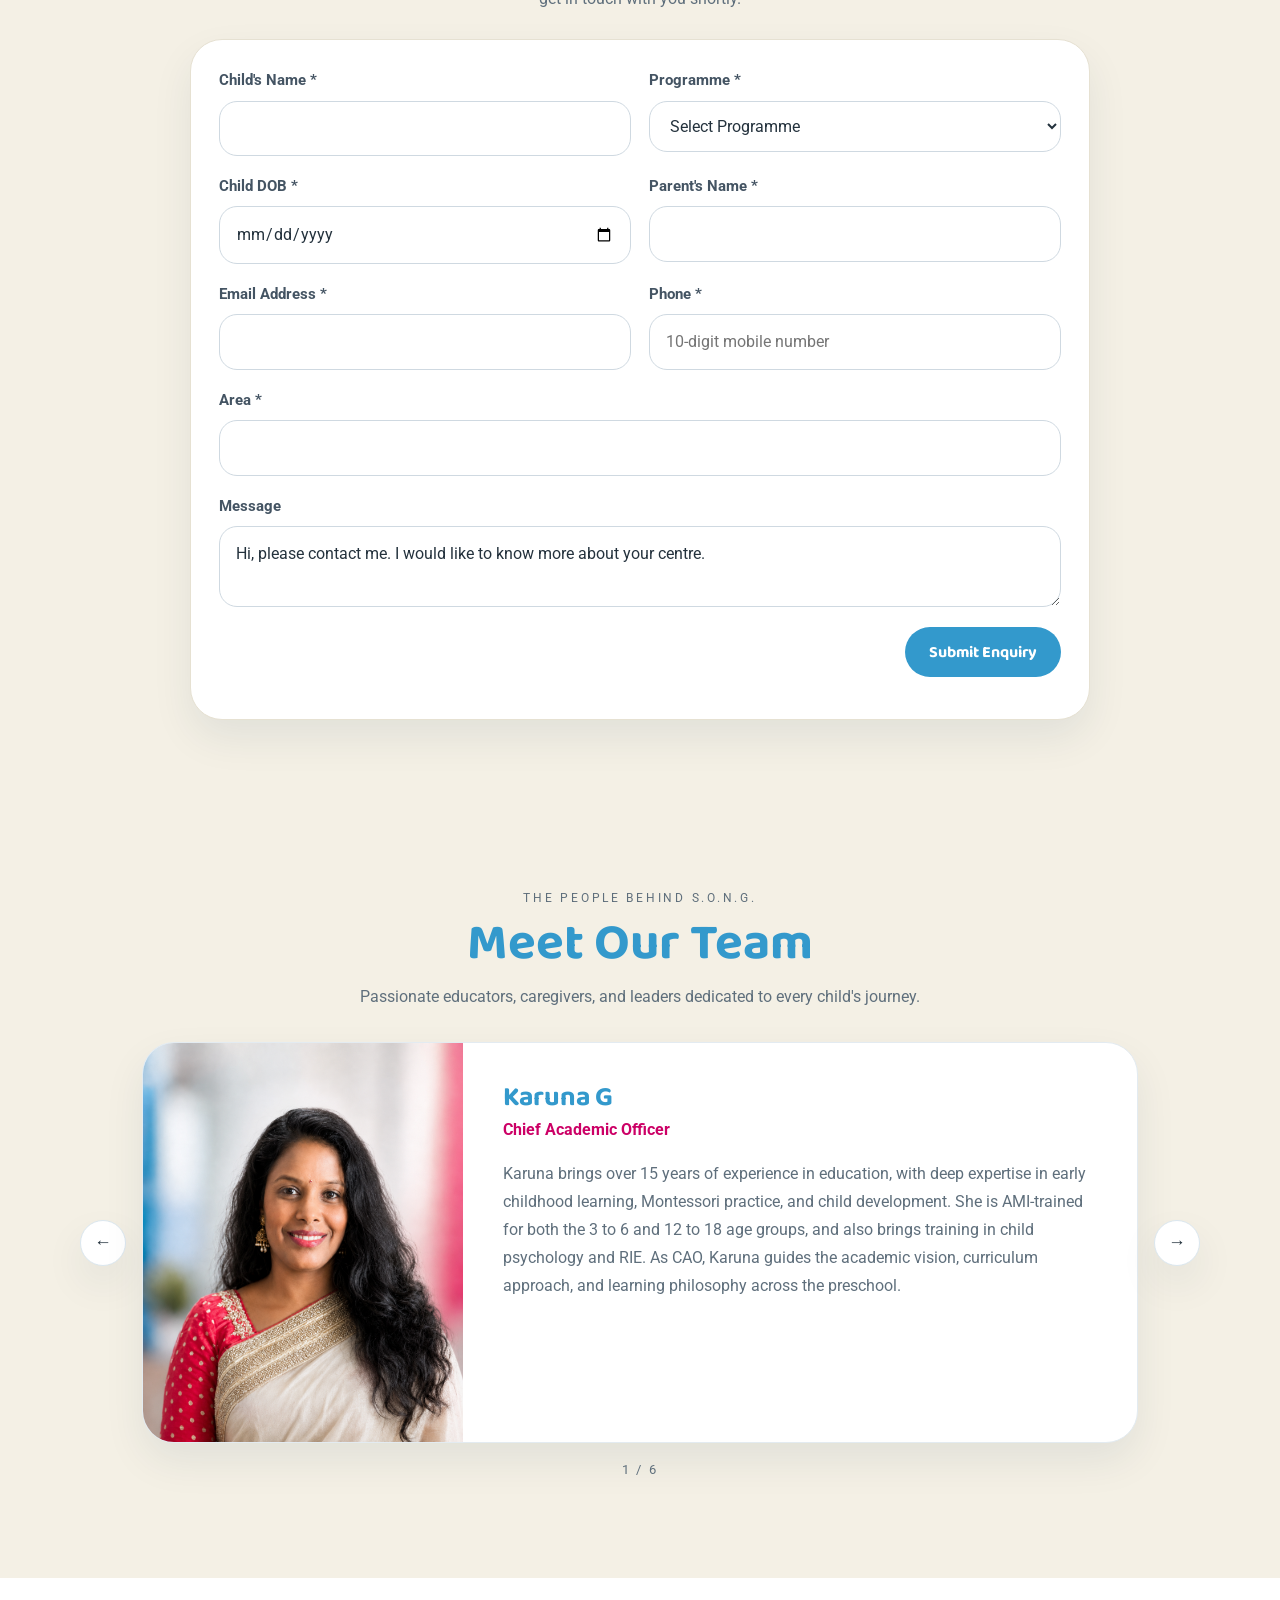
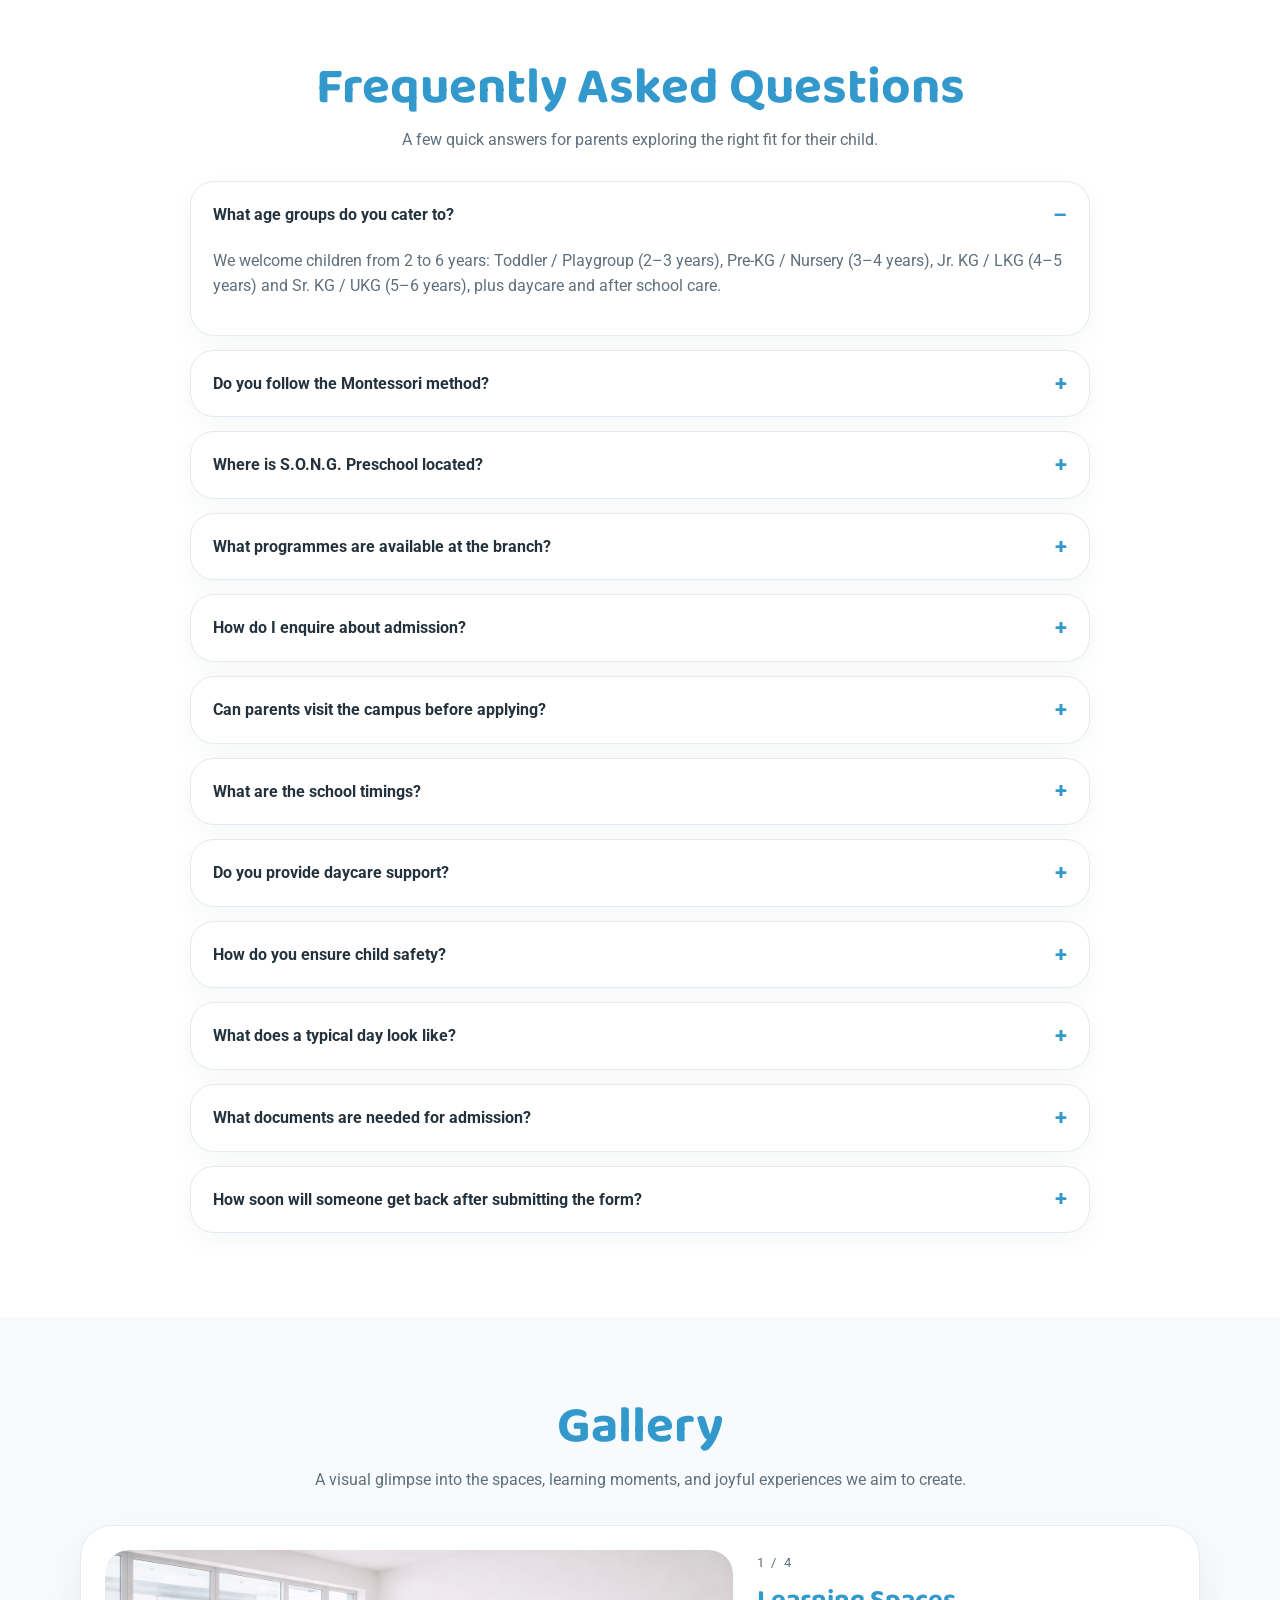
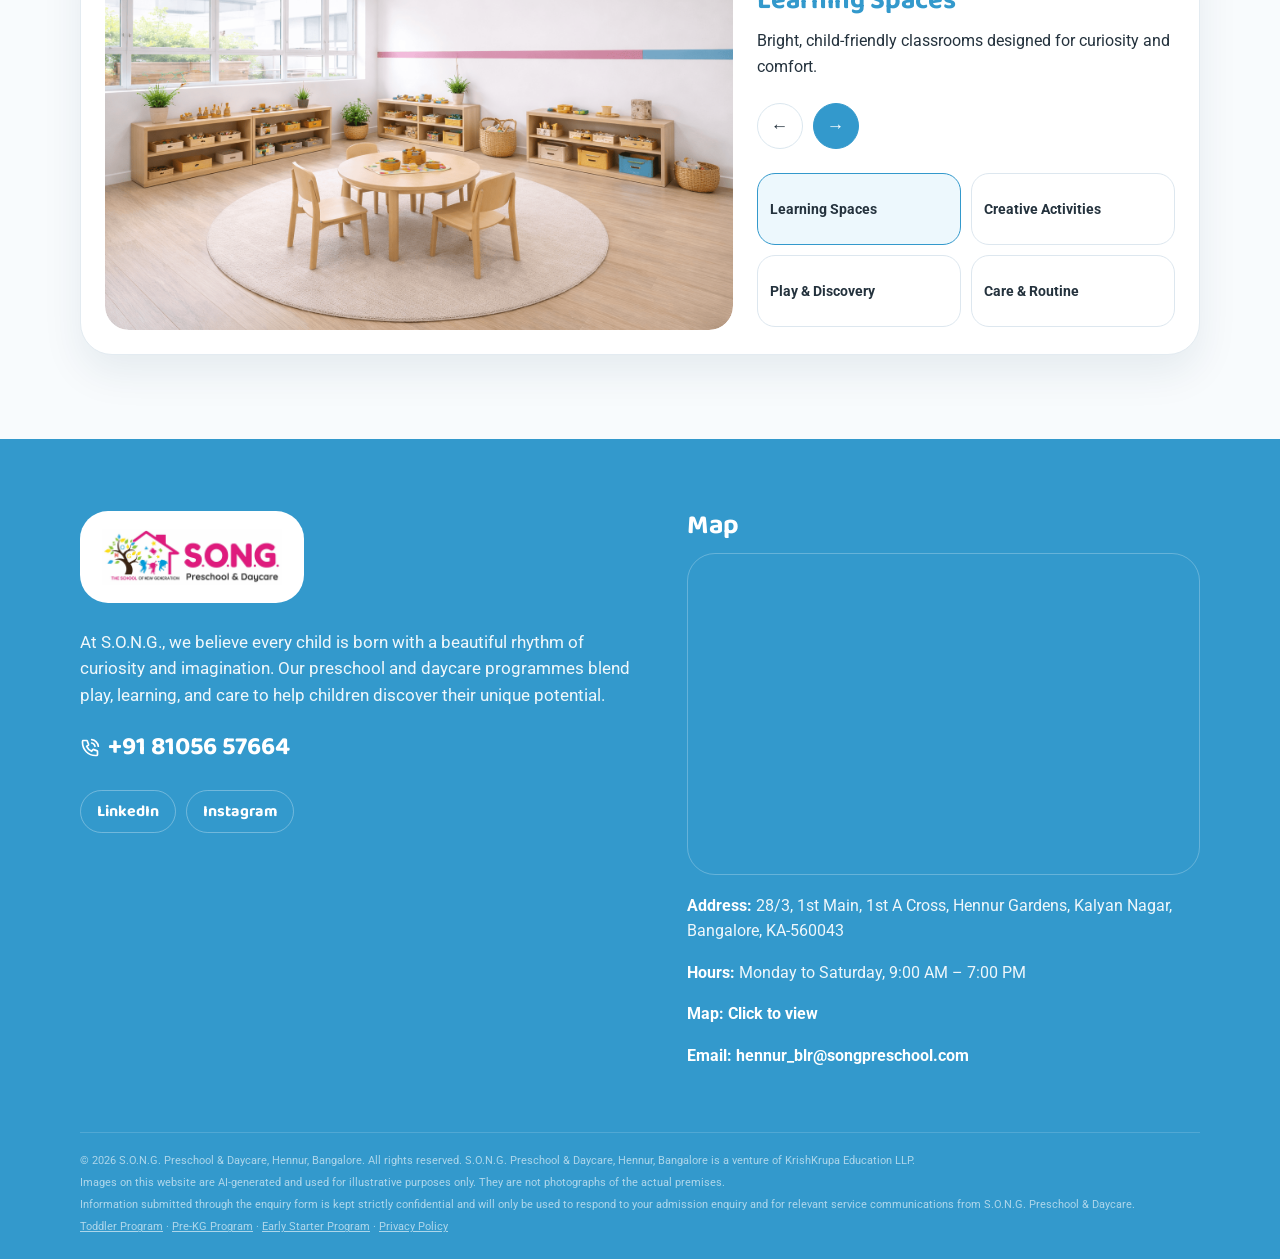
==== commit a1c2dab5: "Add files via upload" ====
--- a/index.html
+++ b/index.html
@@ -256,6 +256,10 @@
             <span class="programme-link-age">Ages 3&ndash;4 &middot; Nursery</span>
             <span class="programme-link-name">Pre-KG Program in Hennur &rarr;</span>
           </a>
+          <a class="programme-link programme-link--featured" href="early-starter-program-hennur">
+            <span class="programme-link-age">New &middot; Ages 2+ &middot; Seats filling up quickly</span>
+            <span class="programme-link-name">Early Starter Program: a 3-month bridge into the new year &rarr;</span>
+          </a>
         </div>
       </div>
     </section>
@@ -514,10 +518,12 @@
 
     <div class="container footer-legal">
       <p>© 2026 S.O.N.G. Preschool &amp; Daycare, Hennur, Bangalore. All rights reserved. S.O.N.G. Preschool &amp; Daycare, Hennur, Bangalore is a venture of KrishKrupa Education LLP.</p>
+      <p>Images on this website are AI-generated and used for illustrative purposes only. They are not photographs of the actual premises.</p>
       <p>Information submitted through the enquiry form is kept strictly confidential and will only be used to respond to your admission enquiry and for relevant service communications from S.O.N.G. Preschool &amp; Daycare.</p>
       <p>
         <a href="toddler-program-hennur" style="color: rgba(255,255,255,0.6); text-decoration: underline;">Toddler Program</a> &middot;
         <a href="pre-nursery-program-hennur" style="color: rgba(255,255,255,0.6); text-decoration: underline;">Pre-KG Program</a> &middot;
+        <a href="early-starter-program-hennur" style="color: rgba(255,255,255,0.6); text-decoration: underline;">Early Starter Program</a> &middot;
         <a href="privacypolicy.html" style="color: rgba(255,255,255,0.6); text-decoration: underline;">Privacy Policy</a>
       </p>
     </div>
--- a/styles.css
+++ b/styles.css
@@ -1854,6 +1854,14 @@
   transition: 0.2s ease;
 }
 .programme-link:hover { border-color: var(--pink); transform: translateY(-2px); }
+.programme-link--featured {
+  grid-column: 1 / -1;
+  background: linear-gradient(135deg, #ff9248 0%, var(--pink) 52%, #8d117e 100%);
+  border-color: transparent;
+}
+.programme-link--featured .programme-link-age { color: rgba(255,255,255,0.85); }
+.programme-link--featured .programme-link-name { color: var(--white); }
+.programme-link--featured:hover { border-color: transparent; }
 .programme-link-age {
   font-size: 0.78rem;
   letter-spacing: 0.16em;
